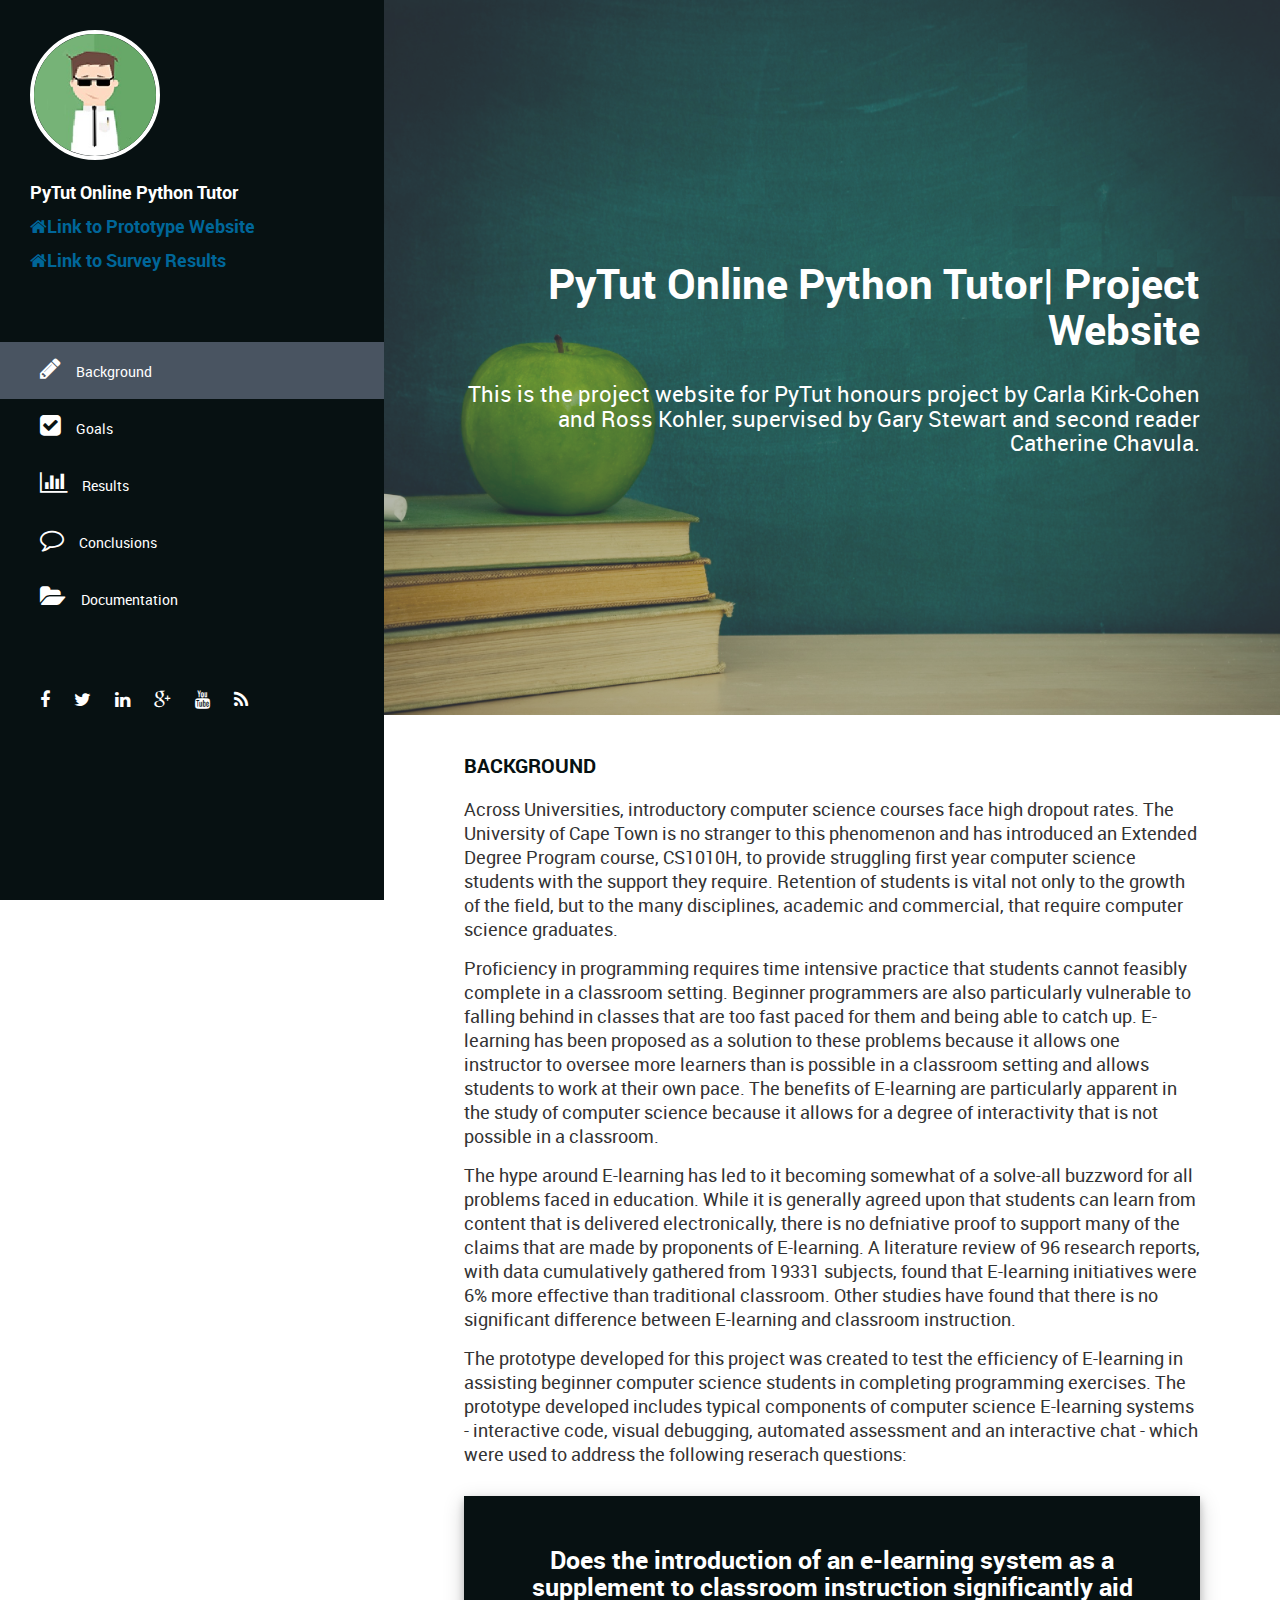
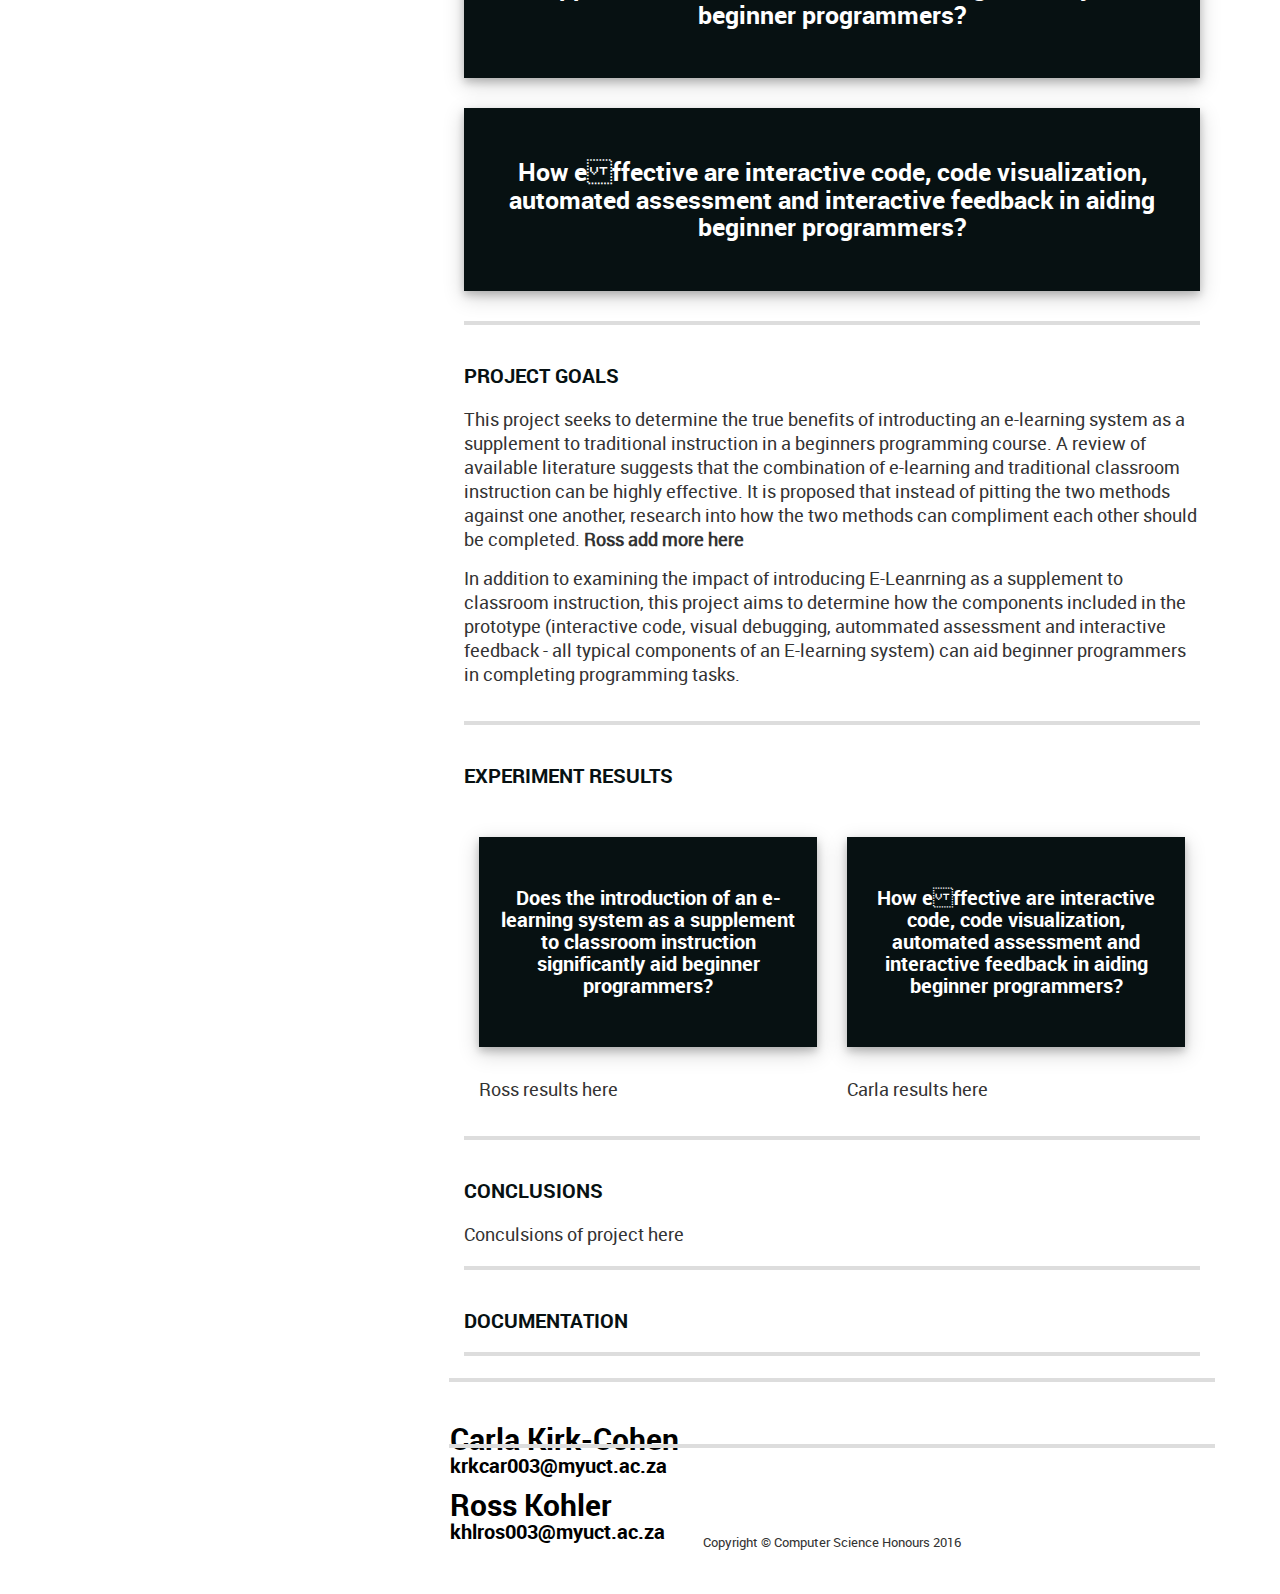
==== index.html @ 6f18bb01 "content, research q styling" ====
<!DOCTYPE html>
<!--[if lt IE 7]>      <html class="no-js lt-ie9 lt-ie8 lt-ie7"> <![endif]-->
<!--[if IE 7]>         <html class="no-js lt-ie9 lt-ie8"> <![endif]-->
<!--[if IE 8]>         <html class="no-js lt-ie9"> <![endif]-->
<!--[if gt IE 8]><!--> <html class="no-js"> <!--<![endif]-->
    <head>
        <meta charset="utf-8">
        <meta http-equiv="X-UA-Compatible" content="IE=edge">
        <title>PyTut Project Website</title>
        <meta name="description" content="">

        <meta name="viewport" content="width=device-width, initial-scale=1">

        <link rel="stylesheet" href="css/normalize.css">
        <link rel="stylesheet" href="css/font-awesome.css">
        <link rel="stylesheet" href="css/bootstrap.min.css">
        <link rel="stylesheet" href="css/templatemo-style.css">
        <script src="js/vendor/modernizr-2.6.2.min.js"></script>
    </head>
    <body>

        <div class="responsive-header visible-xs visible-sm">
            <div class="container">
                <div class="row">
                    <div class="col-md-12">
                        <div class="top-section">
                            <div class="profile-image">
                                <img src="img/profile.jpg" alt="Volton">
                            </div>
                            <div class="profile-content">
                                <h3 class="profile-title">PyTut</h3>
                                <p class="profile-description">Project Website</p>
                            </div>
                        </div>
                    </div>
                </div>
                <a href="#" class="toggle-menu"><i class="fa fa-bars"></i></a>
                <div class="main-navigation responsive-menu">
                    <ul class="navigation">
                      <li><a href="#background"><i class="fa fa-pencil"></i>Background</a></li>
                      <li><a href="#goals"><i class="fa fa-check-square"></i>Goals</a></li>
                      <li><a href="#results"><i class="fa fa-bar-chart"></i>Results</a></li>
                      <li><a href="#conclusions"><i class="fa fa-comment-o"></i>Conclusions</a></li>
                      <li><a href="#documentation"><i class="fa fa-folder-open"></i>Documentation</a></li>
                    </ul>
                </div>
            </div>
        </div>

        <!-- SIDEBAR -->
        <div class="sidebar-menu hidden-xs hidden-sm">
            <div class="top-section">
                <div class="profile-image">
                    <img src="img/profile.jpg" alt="Volton">
                </div>
                <h3 class="profile-title">PyTut Online Python Tutor</h3>
                <br>
                <p class="website-link" rel="external"><a href="https://pytut-eedf2.firebaseapp.com" style="text-decoration: none" target="_blank"><i class="fa fa-home"></i>Link to Prototype Website</a></p>
                <p class="website-link" rel="external"><a href="https://goo.gl/forms/HETcVgATgFsXVgFu1" style="text-decoration: none" target="_blank"><i class="fa fa-home"></i>Link to Survey Results</a></p>
            </div> <!-- top-section -->
            <div class="main-navigation">
                <ul class="navigation">
                    <li><a href="#background"><i class="fa fa-pencil"></i>Background</a></li>
                    <li><a href="#goals"><i class="fa fa-check-square"></i>Goals</a></li>
                    <li><a href="#results"><i class="fa fa-bar-chart"></i>Results</a></li>
                    <li><a href="#conclusions"><i class="fa fa-comment-o"></i>Conclusions</a></li>
                    <li><a href="#documentation"><i class="fa fa-folder-open"></i>Documentation</a></li>
                </ul>
            </div> <!-- .main-navigation -->
            <div class="social-icons">
                <ul>
                    <li><a href="#"><i class="fa fa-facebook"></i></a></li>
                    <li><a href="#"><i class="fa fa-twitter"></i></a></li>
                    <li><a href="#"><i class="fa fa-linkedin"></i></a></li>
                    <li><a href="#"><i class="fa fa-google-plus"></i></a></li>
                    <li><a href="#"><i class="fa fa-youtube"></i></a></li>
                    <li><a href="#"><i class="fa fa-rss"></i></a></li>
                </ul>
            </div> <!-- .social-icons -->
        </div> <!-- .sidebar-menu -->


        <div class="banner-bg" id="top">
            <div class="banner-overlay"></div>
            <div class="welcome-text">
                <h2>PyTut Online Python Tutor| Project Website</h2>
                <h5>This is the project website for PyTut honours project by Carla Kirk-Cohen and Ross Kohler, supervised by Gary Stewart and second reader Catherine Chavula.</h5>
            </div>
        </div>

        <!-- MAIN CONTENT -->
        <div class="main-content">
            <div class="fluid-container">

                <div class="content-wrapper">

                    <!-- BACKGROUND -->
                    <div class="page-section" id="background">
                    <div class="row">
                        <div class="col-md-12">
                            <h4 class="widget-title">Background</h4>
                            <p>Across Universities, introductory computer science courses face high dropout rates. The University of Cape Town is no stranger to this
                              phenomenon and has introduced an Extended Degree Program course, CS1010H, to provide struggling first year computer science students with
                              the support they require. Retention of students is vital not only to the growth of the field, but to the many disciplines, academic and
                              commercial, that require computer science graduates. </p>
                            <p>Proficiency in programming requires time intensive practice that students cannot feasibly complete in a classroom setting. Beginner
                              programmers are also particularly vulnerable to falling behind in classes that are too fast paced for them and being able to catch up.
                              E-learning has been proposed as a solution to these problems because it allows one instructor to oversee more learners than is possible
                              in a classroom setting and allows students to work at their own pace. The benefits of E-learning are particularly apparent in the study
                              of computer science because it allows for a degree of interactivity that is not possible in a classroom. </p>
                              <p> The hype around E-learning has led to it becoming somewhat of a solve-all buzzword for all problems faced in education. While it is
                              generally agreed upon that students can learn from content that is delivered electronically, there is no defniative proof to support
                              many of the claims that are made by proponents of E-learning. A literature review of 96 research reports, with data cumulatively gathered from 19331
                              subjects, found that E-learning initiatives were 6% more effective than traditional classroom. Other studies have found that there is no significant
                              difference between E-learning and classroom instruction. </p>
                              <p>The prototype developed for this project was created to test the efficiency of E-learning in assisting beginner computer science students
                              in completing programming exercises. The prototype developed includes typical components of computer science E-learning systems - interactive code,
                              visual debugging, automated assessment and an interactive chat - which were used to address the following reserach questions:  </p>

                              <div class = "question-holder">
                              <h1 class ="research-question"> Does the introduction of an e-learning system as a supplement to classroom instruction significantly aid beginner programmers? </h1>
                              </div>
                              <div class ="question-holder">
                              <h1 class ="research-question"> How effective are interactive code, code visualization, automated assessment and interactive feedback in aiding beginner programmers?</h1>
                            </div>
                            <hr>
                        </div>
                    </div> <!-- #BACKGROUND -->
                    </div>

                    <!-- GOALS -->
                    <div class="page-section" id="goals">
                    <div class="row">
                        <div class="col-md-12">
                            <h4 class="widget-title">Project Goals</h4>
                            <p>This project seeks to determine the true benefits of introducting an e-learning system as a supplement to traditional instruction in a
                              beginners programming course. A review of available literature suggests that the combination of e-learning and traditional classroom
                              instruction can be highly effective. It is proposed that instead of pitting the two methods against one another, research into how
                            the two methods can compliment each other should be completed. <b>Ross add more here</b> </p>
                            <p>In addition to examining the impact of introducing E-Leanrning as a supplement to classroom instruction, this project aims to determine
                            how the components included in the prototype (interactive code, visual debugging, autommated assessment and interactive feedback - all typical
                            components of an E-learning system) can aid beginner programmers in completing programming tasks. </p>
                        </div>
                    </div>

                    </div>
                    <hr>

                    <!-- RESULTS -->
                    <div class="page-section" id="results">
                    <div class="row">
                        <div class="col-md-12">
                            <h4 class="widget-title">Experiment Results</h4>

                            <div class="col-md-6">
                              <div class = "question-holder"  >
                              <h3 class ="research-question"> Does the introduction of an e-learning system as a supplement to classroom instruction significantly aid beginner programmers? </h3>
                              </div>
                              <p>Ross results here</p>
                            </div>

                            <div class="col-md-6">
                              <div class ="question-holder" >
                              <h3 class ="research-question"> How effective are interactive code, code visualization, automated assessment and interactive feedback in aiding beginner programmers?</h3>
                              </div>
                            <p>Carla results here</p>
                            </div>
                        </div>
                    </div>
                    <div class="row">

                    </div> <!-- .RESULTS -->
                    </div>

                    <hr>
                    <!-- CONCLUSIONS -->
                    <div class="page-section" id="conclusions">
                    <div class="row">
                        <div class="col-md-12">
                            <h4 class="widget-title">Conclusions</h4>
                            <p>Conculsions of project here</p>
                            <hr>
                        </div>
                    </div> <!-- #CONCLUSIONS -->
                    </div>

                    <!-- DOCUMENTATION -->
                    <div class="page-section" id="documentation">
                    <div class="row">
                        <div class="col-md-12">
                            <h4 class="widget-title">Documentation</h4>

                            <hr>
                        </div>

                        <div class="row projects-holder">
                            <div class="col-md-4 col-sm-6">
                                <div class="project-item">
                                    <img src="img/1.png" alt="">
                                    <div class="project-hover">
                                        <div class="inside">
                                            <h5><a href="./documents/Research_Proposal.pdf" target="_blank">Research Proposal</a></h5>

                                        </div>
                                    </div>
                                </div>
                            </div>

                            <div class="col-md-4 col-sm-6">
                                <div class="project-item">
                                    <img src="img/2.png" alt="">
                                    <div class="project-hover">
                                        <div class="inside">
                                            <h5><a href="./documents/Research_Proposal_Presentation.pdf" target="_blank">Research Proposal Presentation</a></h5>

                                        </div>
                                    </div>
                                </div>
                            </div>

                            <div class="col-md-4 col-sm-6">
                                <div class="project-item">
                                    <img src="img/3.png" alt="">
                                    <div class="project-hover">
                                        <div class="inside">
                                            <h5><a href="https://github.com/RossKohler/pytut" target="_blank">Project Code</a></h5>

                                        </div>
                                    </div>
                                </div>
                            </div>


                        </div> <!-- .GOALS-holder -->

                        <div class="row-projects-holder">
                          <div class="col-md-4 col-sm-6">
                              <div class="project-item">
                                  <img src="img/4.png" alt="">
                                  <div class="project-hover">
                                      <div class="inside">
                                          <h5><a href="./documents/UCT-Ethics.pdf" target="_blank">Science Faculty Ethical Clearance</a></h5>

                                      </div>
                                  </div>
                              </div>
                          </div>

                          <div class="col-md-4 col-sm-6">
                              <div class="project-item">
                                  <img src="img/5.png" alt="">
                                  <div class="project-hover">
                                      <div class="inside">
                                          <h5><a href="./documents/Student_Ethics.pdf" target="_blank">Access to Students Ethical Clearance</a></h5>

                                      </div>
                                  </div>
                              </div>
                          </div>

                          <div class="col-md-4 col-sm-6">
                              <div class="project-item">
                                  <img src="img/needImg.png" alt="">
                                  <div class="project-hover">
                                      <div class="inside">
                                          <h5><a href="#">Project Poster</a></h5>

                                      </div>
                                  </div>
                              </div>
                          </div>
                        </div>
                            <hr>

                        <div class="row projects-holder">
                            <div class="col-md-4 col-sm-6">
                                <div class ="personal-info">
                                  <h1 class="indiv-work">Carla Kirk-Cohen</h1>
                                  <h3 class="indiv-details">krkcar003@myuct.ac.za</h3>
                                </div>
                            </div>
                            <div class="col-md-4 col-sm-6">
                                <div class="project-item">
                                    <img src="img/7.png" alt="">
                                    <div class="project-hover">
                                        <div class="inside">
                                            <h5><a href="./documents/Carla_Literature_Review.pdf" target="_blank">Literature Review</a></h5>

                                        </div>
                                    </div>
                                </div>
                            </div>
                            <div class="col-md-4 col-sm-6">
                                <div class="project-item">
                                    <img src="img/needImg.png" alt="">
                                    <div class="project-hover">
                                        <div class="inside">
                                            <h5><a href="#">Final Paper</a></h5>

                                        </div>
                                    </div>
                                </div>
                            </div>

                        </div> <!-- .GOALS-holder -->

                        <hr>
                        <div class="row projects-holder">
                            <div class="col-md-4 col-sm-6">
                              <div class ="personal-info">
                              <h1 class="indiv-work">Ross Kohler</h1>
                              <h3 class="indiv-details">khlros003@myuct.ac.za</h3>
                            </div>
                            </div>
                            <div class="col-md-4 col-sm-6">
                                <div class="project-item">
                                    <img src="img/needImg.png" alt="">
                                    <div class="project-hover">
                                        <div class="inside">
                                            <h5><a href="./documents/Ross_Literature_Review.pdf" target="_blank">Literature Review</a></h5>

                                        </div>
                                    </div>
                                </div>
                            </div>
                            <div class="col-md-4 col-sm-6">
                                <div class="project-item">
                                    <img src="img/needImg.png" alt="">
                                    <div class="project-hover">
                                        <div class="inside">
                                            <h5><a href="#">Final Paper</a></h5>

                                        </div>
                                    </div>
                                </div>
                            </div>

                        </div> <!-- .GOALS-holder -->


                    </div> <!-- DOCUMENTATION -->
                    </div>



                    <div class="row" id="footer">
                        <div class="col-md-12 text-center">
                            <p class="copyright-text">Copyright &copy; Computer Science Honours 2016</p>
                        </div>
                    </div>

                </div>

            </div>
        </div>
        <script src="js/vendor/jquery-1.10.2.min.js"></script>
        <script src="js/min/plugins.min.js"></script>
        <script src="js/min/main.min.js"></script>

    </body>
</html>
---- css/templatemo-style.css ----
/*

Volton Template

http://www.templatemo.com/tm-441-volton

*/

@font-face {
  font-family: 'robotolight';
  src: url("../fonts/Roboto-Light-webfont.eot");
  src: url("../fonts/Roboto-Light-webfont.eot?#iefix") format("embedded-opentype"), url("../fonts/Roboto-Light-webfont.woff") format("woff"), url("../fonts/Roboto-Light-webfont.ttf") format("truetype"), url("../fonts/Roboto-Light-webfont.svg#robotolight") format("svg");
  font-weight: normal;
  font-style: normal;
}
@font-face {
  font-family: 'robotoregular';
  src: url("../fonts/Roboto-Regular-webfont.eot");
  src: url("../fonts/Roboto-Regular-webfont.eot?#iefix") format("embedded-opentype"), url("../fonts/Roboto-Regular-webfont.woff") format("woff"), url("../fonts/Roboto-Regular-webfont.ttf") format("truetype"), url("../fonts/Roboto-Regular-webfont.svg#robotoregular") format("svg");
  font-weight: normal;
  font-style: normal;
}
@font-face {
  font-family: 'robotobold';
  src: url("../fonts/Roboto-Bold-webfont.eot");
  src: url("../fonts/Roboto-Bold-webfont.eot?#iefix") format("embedded-opentype"), url("../fonts/Roboto-Bold-webfont.woff") format("woff"), url("../fonts/Roboto-Bold-webfont.ttf") format("truetype"), url("../fonts/Roboto-Bold-webfont.svg#robotobold") format("svg");
  font-weight: normal;
  font-style: normal;
}
/*---------------------------------------------------------
 1. Reset
-------------------------------------------------------- */
html, body, div, span, applet, object, iframe, h1, h2, h3, h4, h5, h6, p, blockquote, pre, a, abbr, acronym, address, big, cite, code, del, dfn, em, img, ins, kbd, q, s, samp, small, strike, strong, sub, sup, tt, var, b, u, i, center, dl, dt, dd, ol, ul, li, fieldset, form, label, legend, table, caption, tbody, tfoot, thead, tr, th, td, article, aside, canvas, details, embed, figure, figcaption, footer, header, hgroup, menu, nav, output, ruby, section, summary, time, mark, audio, video {
  margin: 0;
  padding: 0;
  border: 0;
  font-size: 100%;
  vertical-align: baseline;
}

.blue {
	color: #06C;
}

.green {
	color: #090;
}

main {
  display: block;
}

body {
  line-height: 1;
}

ol,
ul {
  list-style: none;
}

blockquote,
q {
  quotes: none;
}

blockquote:before,
blockquote:after {
  content: '';
  content: none;
}

table {
  border-collapse: collapse;
  border-spacing: 0;
}


html {
  font-size: 100%;
  -webkit-text-size-adjust: 100%;
  -ms-text-size-adjust: 100%;
}

a:focus {
  outline: none;
}

article,
aside,
details,
figcaption,
figure,
footer,
header,
hgroup,
nav,
section {
  display: block;
}

audio,
canvas,
video {
  display: inline-block;
  *display: inline;
  *zoom: 1;
}

audio:not([controls]) {
  display: none;
}

sub,
sup {
  line-height: 0;
  position: relative;
  vertical-align: baseline;
}

sup {
  top: -.5em;
}

sub {
  bottom: -.25em;
}

img {
  border: 0;
  -ms-interpolation-mode: bicubic;
}

button,
input,
select,
textarea {
  font-size: 100%;
  margin: 0;
  vertical-align: baseline;
  *vertical-align: middle;
}

button,
input {
  line-height: normal;
  *overflow: visible;
}

button::-moz-focus-inner,
input::-moz-focus-inner {
  border: 0;
  padding: 0;
}

button,
input[type="button"],
input[type="reset"],
input[type="submit"] {
  cursor: pointer;
  -webkit-appearance: button;
}

input[type="search"] {
  -webkit-appearance: textfield;
}

input[type="search"]:-webkit-search-decoration {
  -webkit-appearance: none;
}

textarea {
  overflow: auto;
  vertical-align: top;
}

/*---------------------------------------------------------
 2. Basic Style
-------------------------------------------------------- */
body {
  font-size: 18px;
  line-height: 24px;
  color: #777777a;
  font-family: 'robotoregular';
  overflow-x: hidden;

}

p{
  margin-bottom: 15px;
}

a {
  color: #006699;
  -webkit-transition: all 150ms ease-in-out;
  -moz-transition: all 150ms ease-in-out;
  -ms-transition: all 150ms ease-in-out;
  -o-transition: all 150ms ease-in-out;
  transition: all 150ms ease-in-out;
  text-decoration: none !important;
}
a:hover {
  color: #555555;
}

h1, h2, h3, h4, h5 {
  color: #555555;
}

::-webkit-input-placeholder {
  color: #999999;
}

:-moz-placeholder {
  /* Firefox 18- */
  color: #999999;
}

::-moz-placeholder {
  /* Firefox 19+ */
  color: #999999;
}

:-ms-input-placeholder {
  color: #999999;
}

.main-content,
.banner-bg {
  float: right;
  width: 77%;
}
@media screen and (max-width: 1290px) {
  .main-content,
  .banner-bg {
    width: 70%;
  }
}
@media screen and (max-width: 992px) {
  .main-content,
  .banner-bg {
    width: 100%;
  }
}

.content-wrapper {
  padding: 0 80px;
}
@media screen and (max-width: 992px) {
  .content-wrapper {
    padding: 0 30px;
  }
}

h4.widget-title {
  font-size: 20px;
  font-family: 'robotobold';
  text-transform: uppercase;
  margin-bottom: 20px;
  color: #071112;
}

hr {
  position: relative;
  outline: 0;
  border: 0;
  width: 100%;
  height: 4px;
  background: #dddddd;
  margin-top: 20px;
  margin-bottom: 0;
}

.page-section {
  padding-top: 40px;
}


/*---------------------------------------------------------
 3. Header
-------------------------------------------------------- */
.sidebar-menu {
  float: left;
  width: 23%;
  height: 100%;
  position: fixed;
  background-color: #071112;
  color: white;
  overflow-y: hidden;
}
@media screen and (max-width: 1290px) {
  .sidebar-menu {
    overflow-y: scroll;
    width: 30%;
  }
}

.top-section {
  padding: 30px;
}

.website-link{
  color: white;
  font-size: 18px;
  font-family: 'robotobold';
  margin-top: 10px;
  margin-bottom: 10px;
}

.profile-image {
  width: 130px;
  height: 130px;
  border: 4px solid white;
  -webkit-border-radius: 75px;
  border-radius: 75px;
  overflow: hidden;
  margin-bottom: 20px;

}
.profile-image img {
  width: 100%;
}

h3.profile-title {
  margin-bottom: 5px;
  color: white;
  font-size: 18px;
  font-family: 'robotobold';
  display: inline;
}

h1.indiv-work{
  color: black;
  font-size: 30px;
  font-family: 'robotobold';
  display: inline;
}

h3.indiv-details{
  color: black;
  font-size: 20px;
  font-family: 'robotobold';

}

h1.research-question {
  font-size: 25px;
  font-family: 'robotobold';
  margin-bottom: 30px;
  margin-top: 30px;
  color: white;
}

h3.research-question {
  font-size: 20px;
  font-family: 'robotobold';
  margin-bottom: 30px;
  margin-top: 30px;
  color: white;
}

div.question-holder {
    width: 100%;
    box-shadow: 0 4px 8px 0 rgba(0, 0, 0, 0.2), 0 6px 20px 0 rgba(0, 0, 0, 0.19);
    text-align: center;
    background-color: #071112;
    margin-bottom: 30px;
    margin-top: 30px;
    padding-left: 20px;
    padding-right: 20px;
    padding-top: 20px;
    padding-bottom: 20px;
}

.personal-info{
  position:absolute;
  top:50%;


}

.main-navigation {
  margin: 30px 0;
}
.main-navigation li {
  display: block;
}
.main-navigation li a {
  padding: 15px 40px;
  display: block;
  color: white;
  font-size: 14px;
}
.main-navigation li a i {
  margin-right: 15px;
  font-size: 24px;
}
.main-navigation li a:hover {
  background: #5b6878;
}
.main-navigation li a.active {
  background: #495461;
}
.main-navigation li a.active:hover {
  background: #495461;
}

.social-icons {
  display: block;
  padding: 30px 40px;
}
.social-icons li {
  display: inline-block;
  margin-right: 20px;
}
.social-icons a {
  font-size: 18px;
  color: white;
}
.social-icons a:hover {
  color: #282e35;
}

.responsive-header {
  background: #5f6d7e;
  text-align: center;
}
@media screen and (max-width: 992px) {
  .responsive-header .main-navigation {
    margin-top: 10px;
    display: none;
  }
}
@media screen and (max-width: 992px) {
  .responsive-header p {
    color: white;
  }
}
@media screen and (max-width: 992px) {
  .responsive-header .profile-image {
    float: left;
    width: 100px;
    height: 100px;
    -webkit-border-radius: 50px;
    border-radius: 50px;
    overflow: hidden;
    margin-right: 30px;
  }
  .responsive-header .profile-content {
    text-align: left;
    margin-top: 30px;
    overflow: hidden;
  }
}

@media screen and (max-width: 992px) {
  .top-section {
    padding-bottom: 0;
  }
}

@media screen and (max-width: 992px) {
  .main-navigation a {
    padding: 10px;
  }
  .main-navigation a.active {
    background: #5f6d7e !important;
  }
  .main-navigation a:hover {
    background: #5f6d7e !important;
  }
}

.toggle-menu {
  width: 100%;
  display: block;
  padding: 20px;
  margin-top: 30px;
  background: #6cc0f7;
  color: white;
  font-size: 18px;
}
.toggle-menu:hover {
  color: white;
}

/*---------------------------------------------------------
 4. Main Content
-------------------------------------------------------- */
/*------ banner ------ */
.banner-bg {
  padding: 260px 80px;
  position: relative;
  background: url("../img/7.jpg");
  background-repeat: no-repeat;
  background-position: center;
  background-size: cover;
  z-index: 2;
}

.banner-overlay {
  position: absolute;
  width: 100%;
  height: 100%;
  background: rgba(95, 109, 126, 0.4);
  top: 0;
  left: 0;
  z-index: 3;
}

.welcome-text {
  position: relative;
  z-index: 4;
}
.welcome-text h2 {
  font-size: 42px;
  font-family: 'robotobold';
  color: white;
  margin-bottom: 30px;
  text-align: right;
}
.welcome-text h5 {
  font-size: 22px;
  color: white;
  text-align: right;
}

/*------ about us ------ */
.about-image {
  overflow: hidden;
  border: 4px solid #dddddd;
  margin-bottom: 40px;
}
.about-image img {
  width: 100%;
  display: block;
}

/*------ projects ------ */
.projects-holder {
  margin-right: 0;
  margin-left: 0;
  margin-top: 40px;
}
.projects-holder .col-md-4,
.projects-holder .col-md-4 {
  padding-right: 1px;
  padding-left: 1px;
}

.project-item {
  width: 100%;
  margin-bottom: 2px;
  overflow: hidden;
  position: relative;
}
.project-item img {
  width: 100%;
  display: block;
}
.project-item:hover .project-hover {
  top: 0;
  opacity: 1;
  visibility: visible;
}

.project-hover {
  position: absolute;
  width: 100%;
  height: 100%;
  top: 40px;
  left: 0;
  background: rgba(0, 0, 0, 0.9);
  opacity: 0;
  visibility: 0;
  -webkit-transition: all 200ms linear;
  -moz-transition: all 200ms linear;
  -ms-transition: all 200ms linear;
  -o-transition: all 200ms linear;
  transition: all 200ms linear;
}
.project-hover .inside {
  position: absolute;
  width: 100%;
  left: 0;
  bottom: 0;
  padding: 30px;
}
.project-hover h5 {
  font-size: 16px;
  margin-bottom: 15px;
}
.project-hover h5 a {
  color: white;
}
.project-hover p {
  color: white;
  font-size: 13px;
  line-height: 20px;
}

/*------ contact ------ */
.contact-form {
  margin-top: 40px;
}
.contact-form input, .contact-form textarea {
  width: 100%;
  outline: 0;
  border: 1px solid #aaaaaa;
  padding: 12px;
  color: #999999;
  margin-bottom: 30px;
}
.contact-form input:focus, .contact-form textarea:focus {
  outline: 0;
}
.contact-form .button {
  width: auto;
  background: #5f6d7e;
  color: white;
  text-transform: uppercase;
  border: 0;
}

/*---------------------------------------------------------
 5. Footer
-------------------------------------------------------- */
#footer p.copyright-text {
  margin: 40px 0;
  font-size: 13px;
}
#footer p.copyright-text a {
  color: #5f6d7e;
}
#footer p.copyright-text a:hover {
  color: #6cc0f7;
}
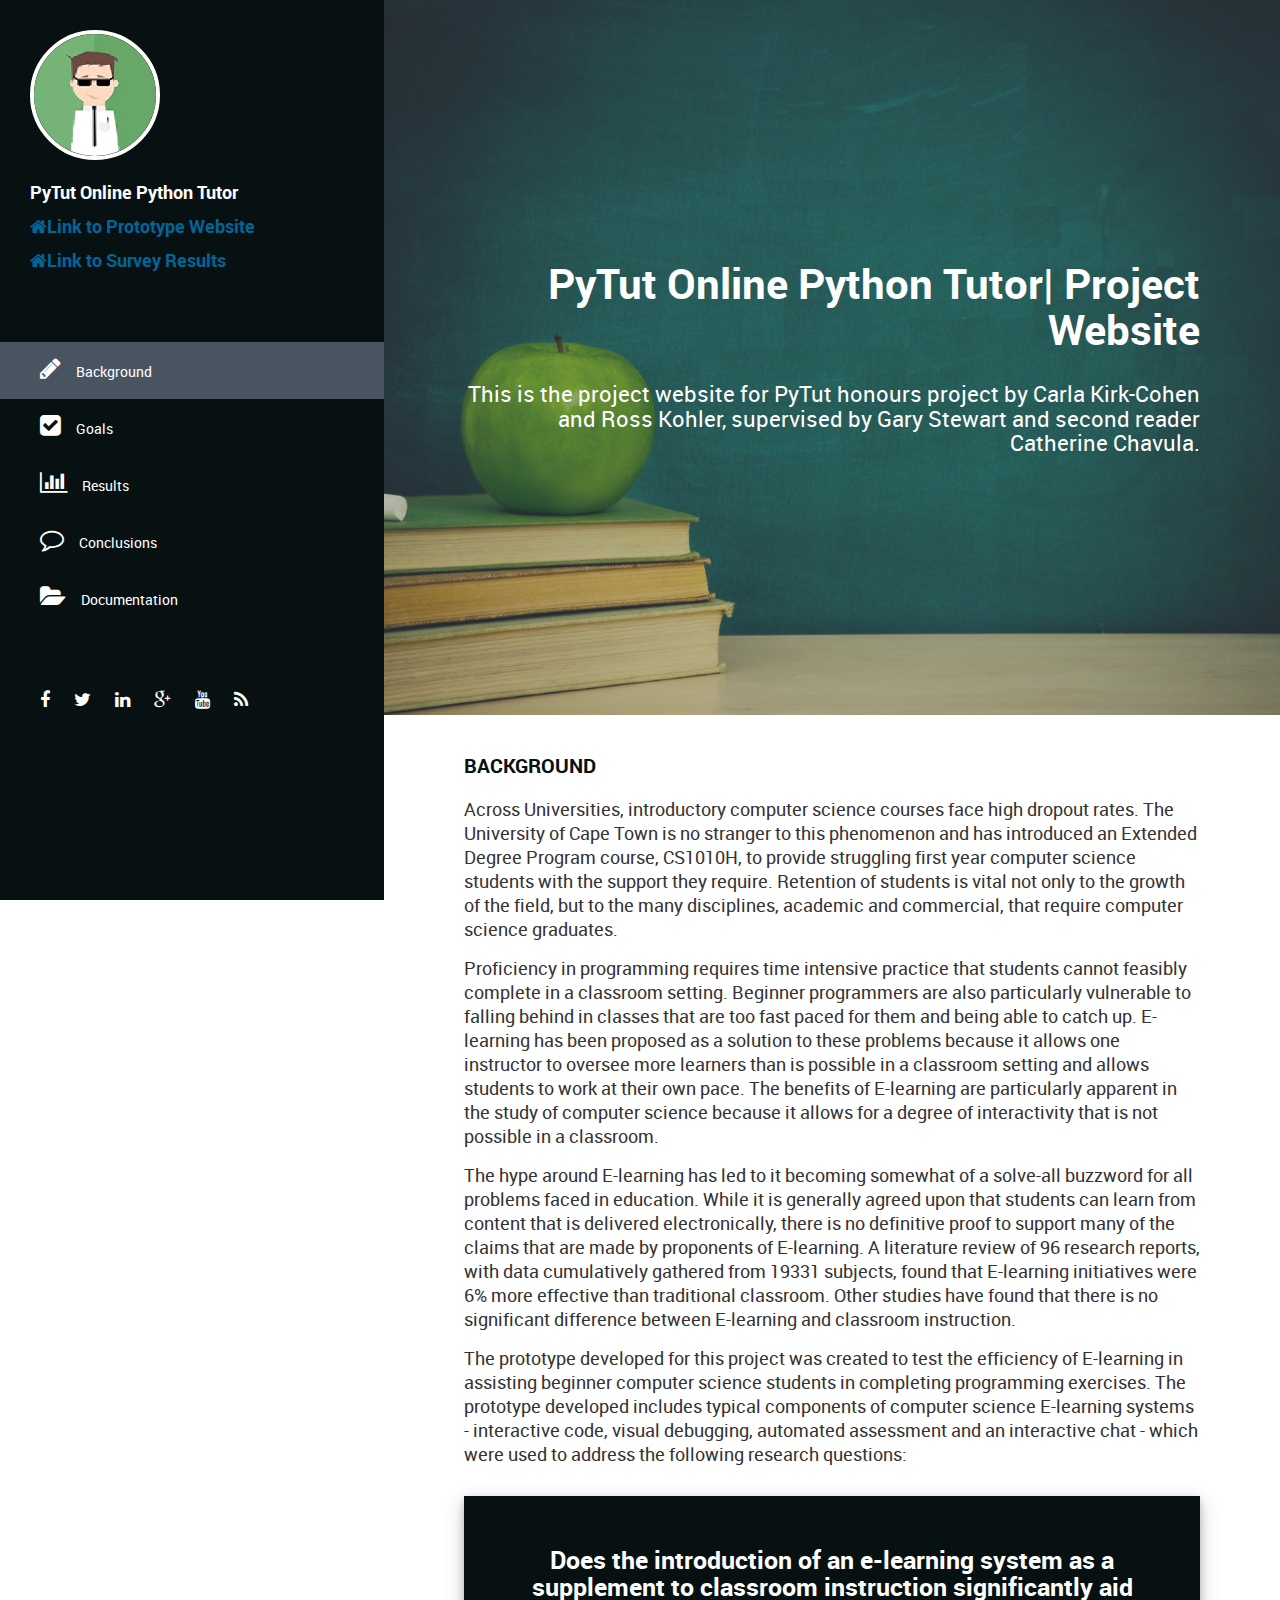
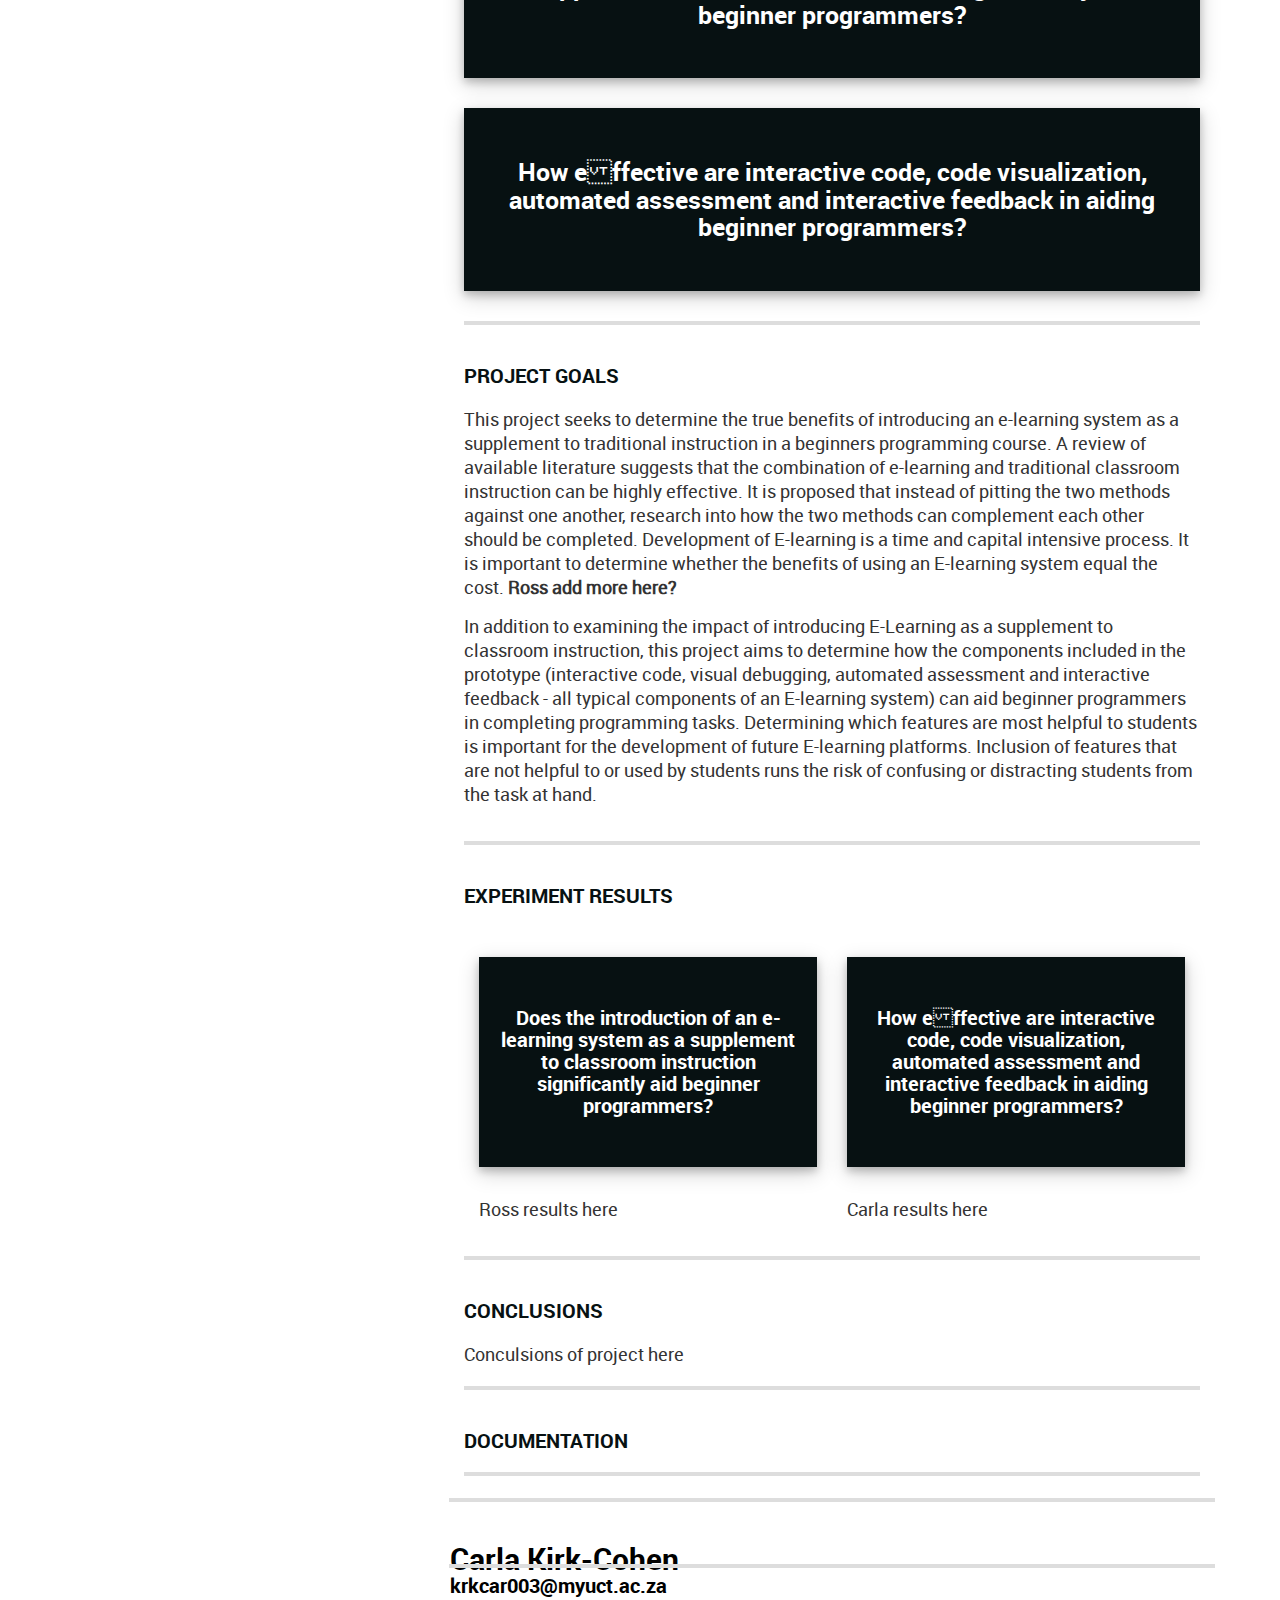
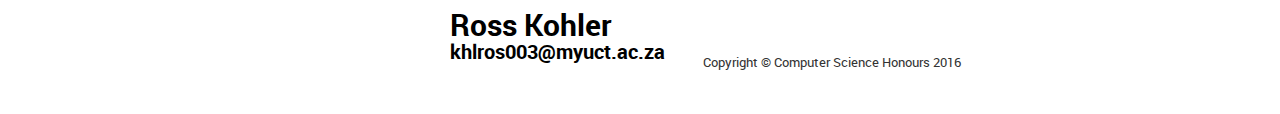
==== commit 8ae8a029: "content" ====
--- a/index.html
+++ b/index.html
@@ -56,7 +56,7 @@
                 <h3 class="profile-title">PyTut Online Python Tutor</h3>
                 <br>
                 <p class="website-link" rel="external"><a href="https://pytut-eedf2.firebaseapp.com" style="text-decoration: none" target="_blank"><i class="fa fa-home"></i>Link to Prototype Website</a></p>
-                <p class="website-link" rel="external"><a href="https://goo.gl/forms/HETcVgATgFsXVgFu1" style="text-decoration: none" target="_blank"><i class="fa fa-home"></i>Link to Survey Results</a></p>
+                <p class="website-link" rel="external"><a href="https://drive.google.com/open?id=0B4U9uIgvKeOETzhzdVRpUnV0NWs" style="text-decoration: none" target="_blank"><i class="fa fa-home"></i>Link to Survey Results</a></p>
             </div> <!-- top-section -->
             <div class="main-navigation">
                 <ul class="navigation">
@@ -109,13 +109,13 @@
                               in a classroom setting and allows students to work at their own pace. The benefits of E-learning are particularly apparent in the study
                               of computer science because it allows for a degree of interactivity that is not possible in a classroom. </p>
                               <p> The hype around E-learning has led to it becoming somewhat of a solve-all buzzword for all problems faced in education. While it is
-                              generally agreed upon that students can learn from content that is delivered electronically, there is no defniative proof to support
+                              generally agreed upon that students can learn from content that is delivered electronically, there is no definitive proof to support
                               many of the claims that are made by proponents of E-learning. A literature review of 96 research reports, with data cumulatively gathered from 19331
                               subjects, found that E-learning initiatives were 6% more effective than traditional classroom. Other studies have found that there is no significant
                               difference between E-learning and classroom instruction. </p>
                               <p>The prototype developed for this project was created to test the efficiency of E-learning in assisting beginner computer science students
                               in completing programming exercises. The prototype developed includes typical components of computer science E-learning systems - interactive code,
-                              visual debugging, automated assessment and an interactive chat - which were used to address the following reserach questions:  </p>
+                              visual debugging, automated assessment and an interactive chat - which were used to address the following research questions:  </p>
 
                               <div class = "question-holder">
                               <h1 class ="research-question"> Does the introduction of an e-learning system as a supplement to classroom instruction significantly aid beginner programmers? </h1>
@@ -134,13 +134,16 @@
                     <div class="row">
                         <div class="col-md-12">
                             <h4 class="widget-title">Project Goals</h4>
-                            <p>This project seeks to determine the true benefits of introducting an e-learning system as a supplement to traditional instruction in a
+                            <p>This project seeks to determine the true benefits of introducing  an e-learning system as a supplement to traditional instruction in a
                               beginners programming course. A review of available literature suggests that the combination of e-learning and traditional classroom
                               instruction can be highly effective. It is proposed that instead of pitting the two methods against one another, research into how
-                            the two methods can compliment each other should be completed. <b>Ross add more here</b> </p>
-                            <p>In addition to examining the impact of introducing E-Leanrning as a supplement to classroom instruction, this project aims to determine
-                            how the components included in the prototype (interactive code, visual debugging, autommated assessment and interactive feedback - all typical
-                            components of an E-learning system) can aid beginner programmers in completing programming tasks. </p>
+                            the two methods can complement each other should be completed. Development of E-learning is a time and capital intensive process. It is
+                            important to determine whether the benefits of using an E-learning system equal the cost. <b>Ross add more here?</b> </p>
+                            <p>In addition to examining the impact of introducing E-Learning as a supplement to classroom instruction, this project aims to determine
+                            how the components included in the prototype (interactive code, visual debugging, automated assessment and interactive feedback - all typical
+                            components of an E-learning system) can aid beginner programmers in completing programming tasks. Determining which features are most helpful
+                            to students is important for the development of future E-learning platforms. Inclusion of features that are not helpful to or used by students runs
+                            the risk of confusing or distracting students from the task at hand. </p>
                         </div>
                     </div>
 
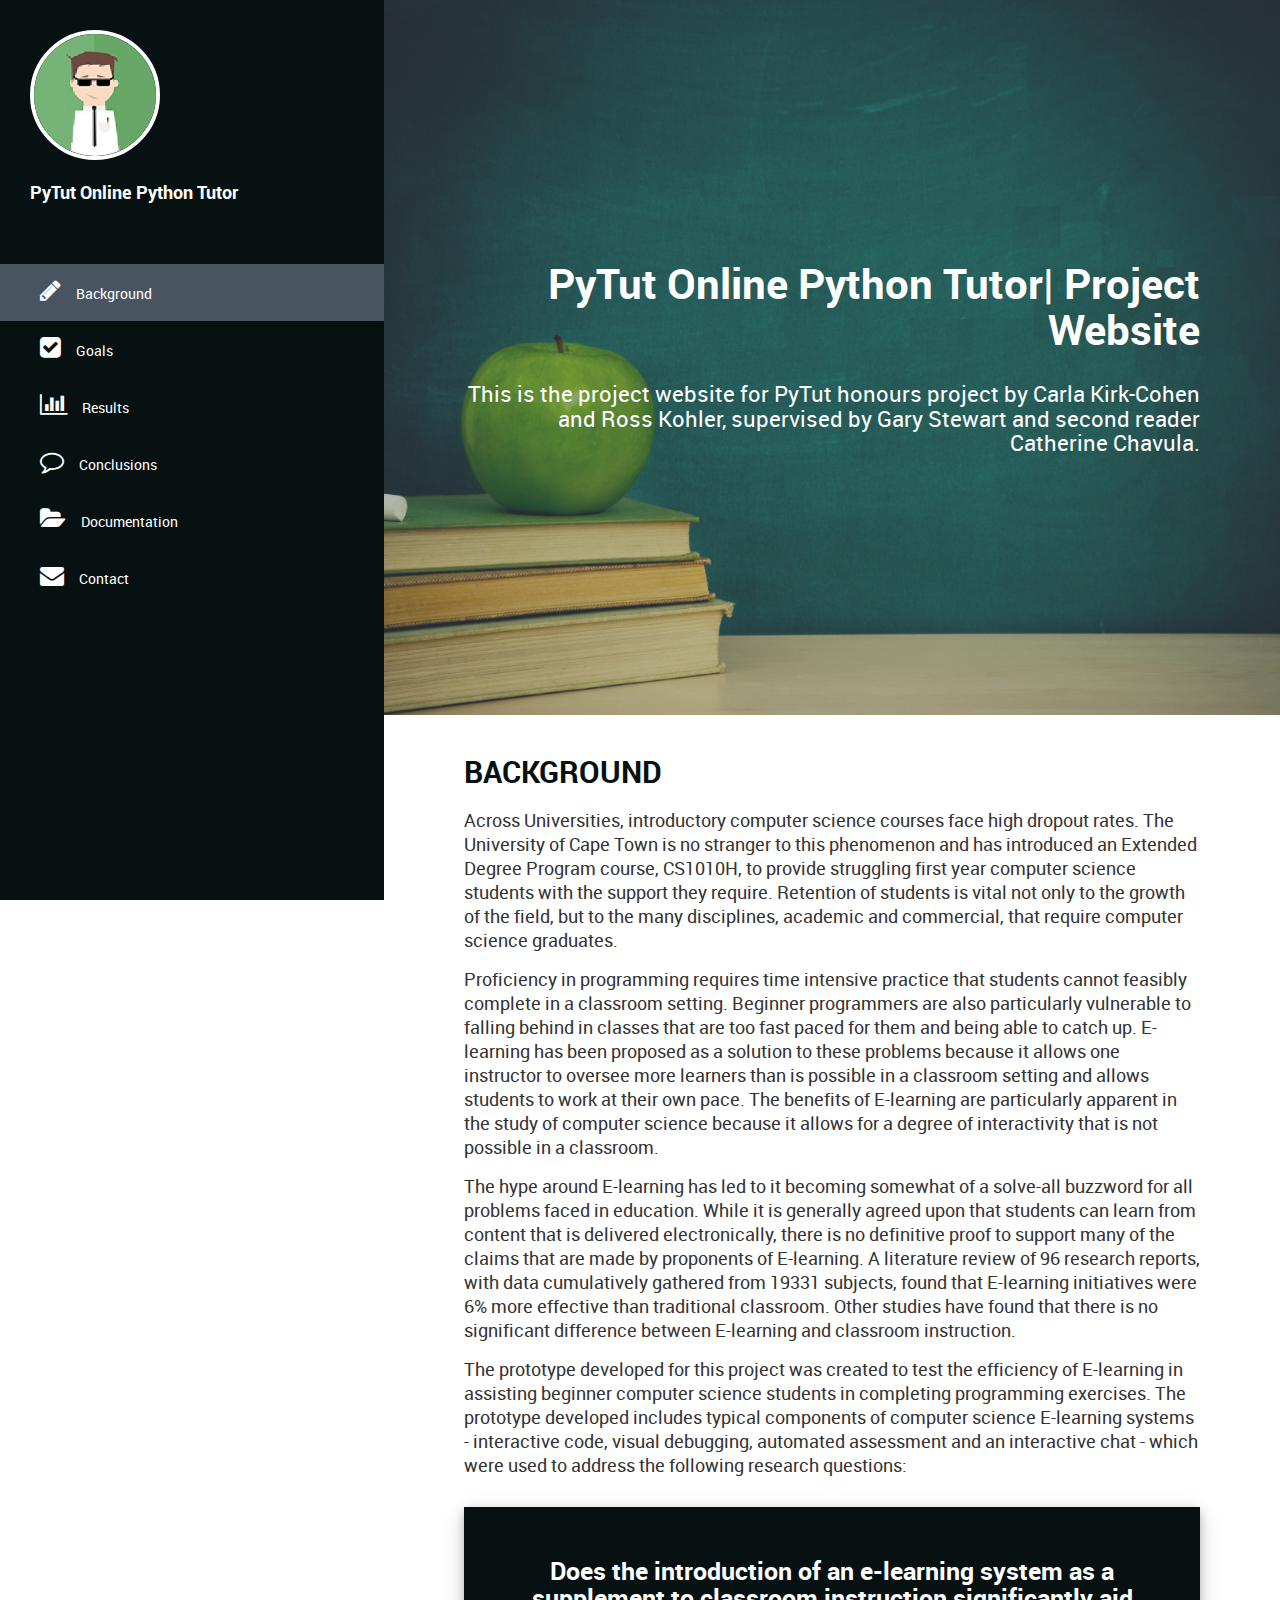
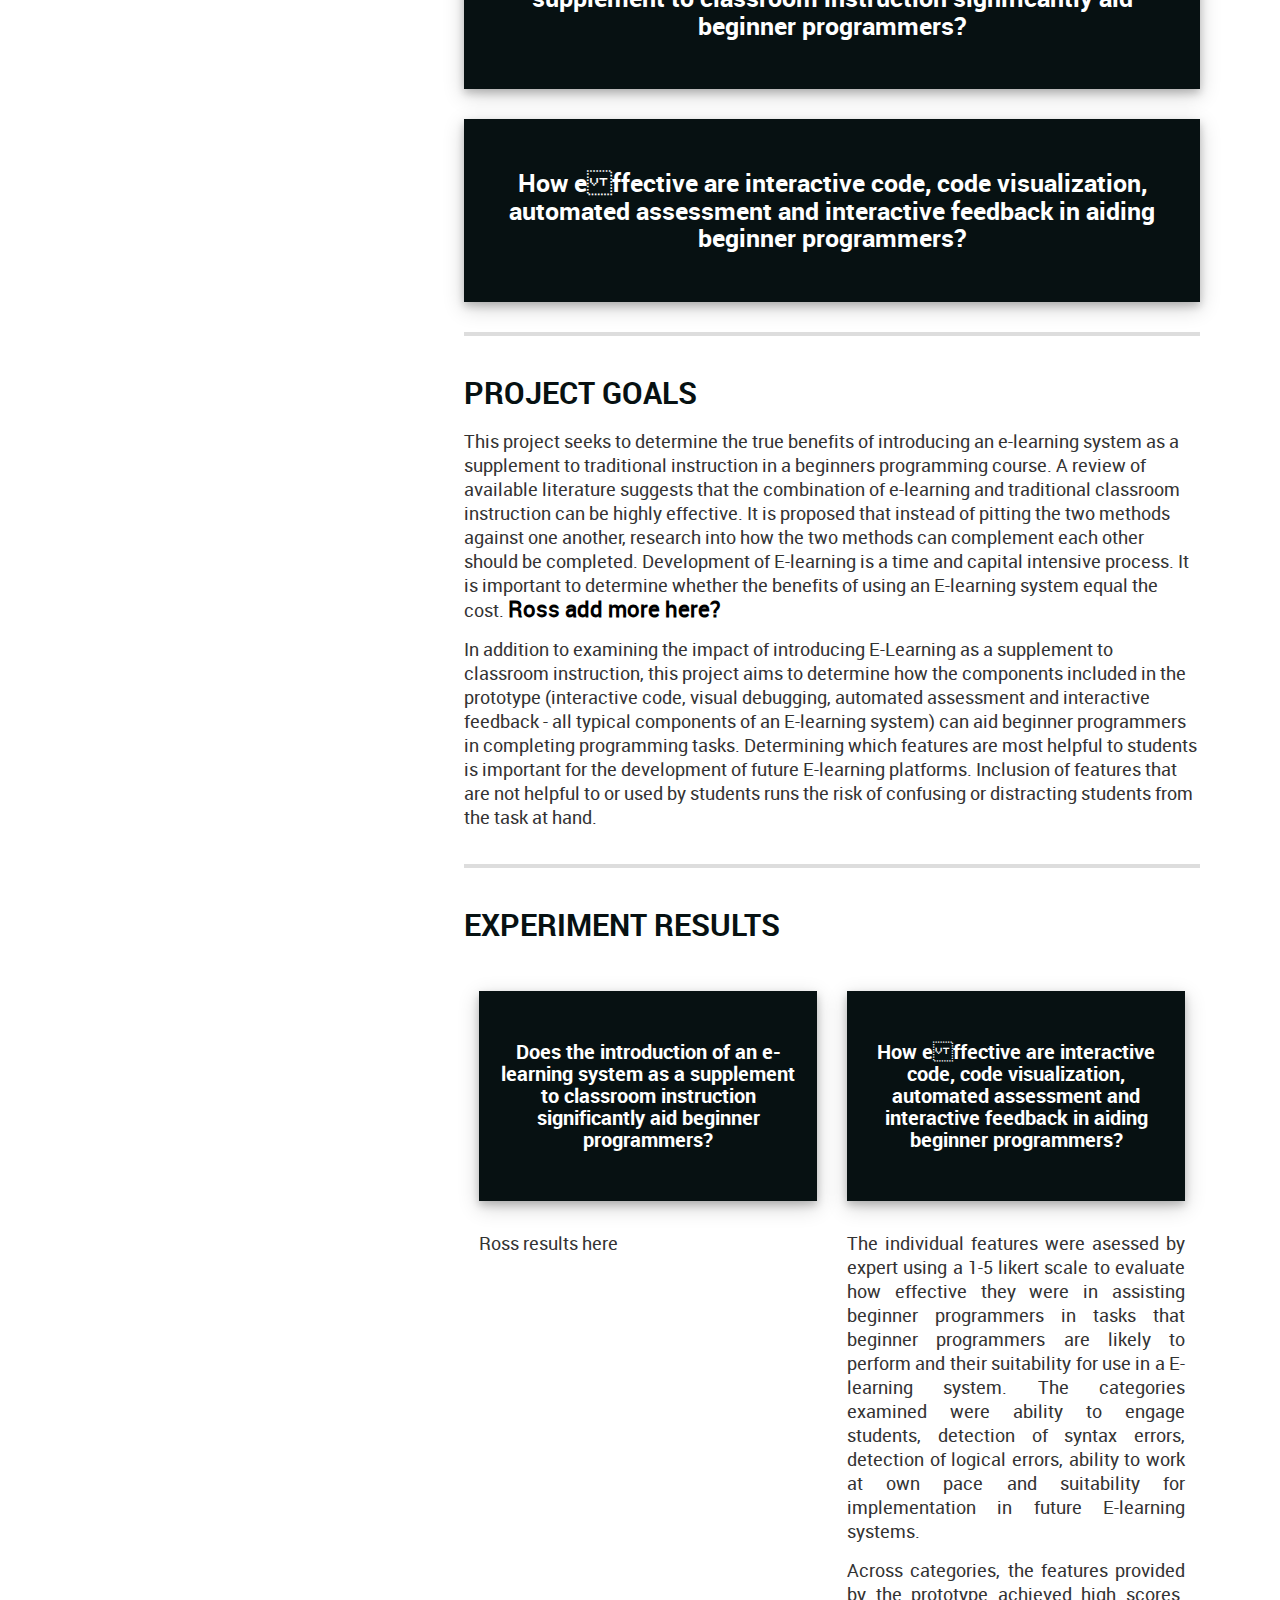
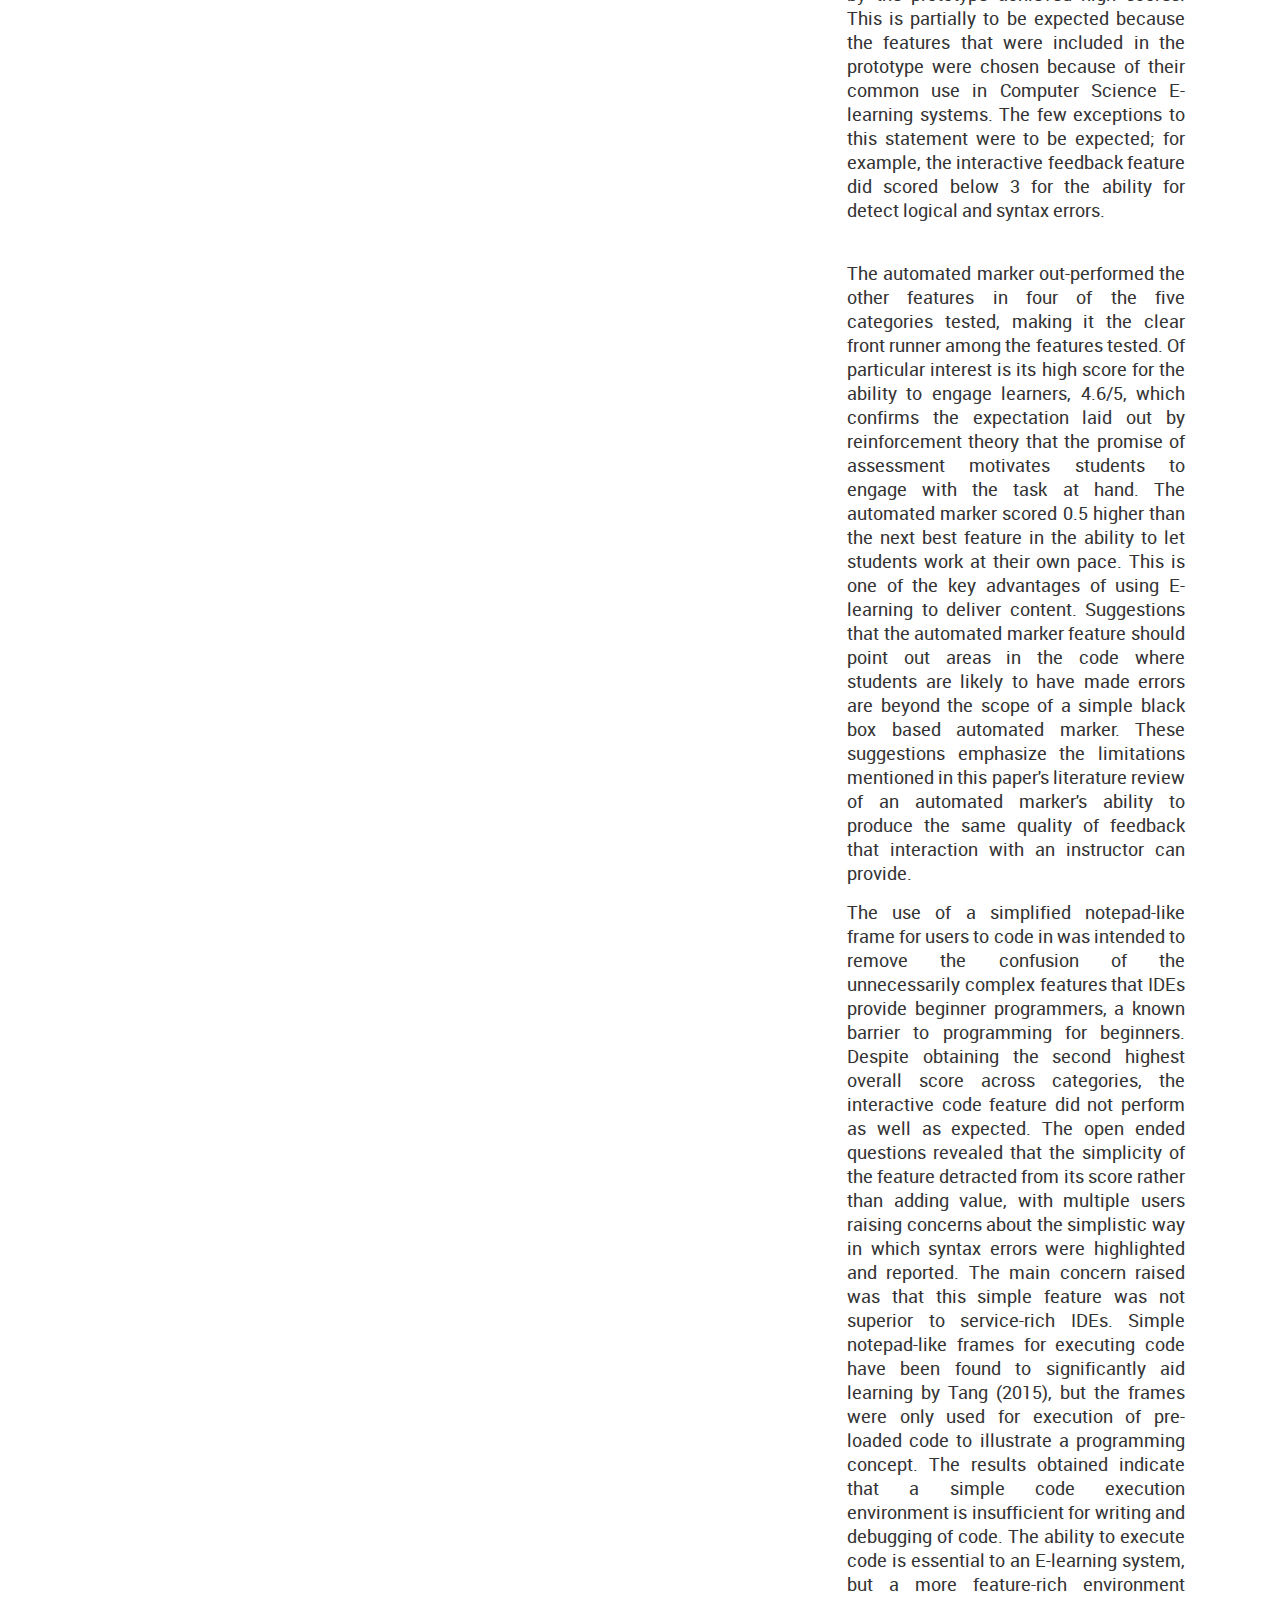
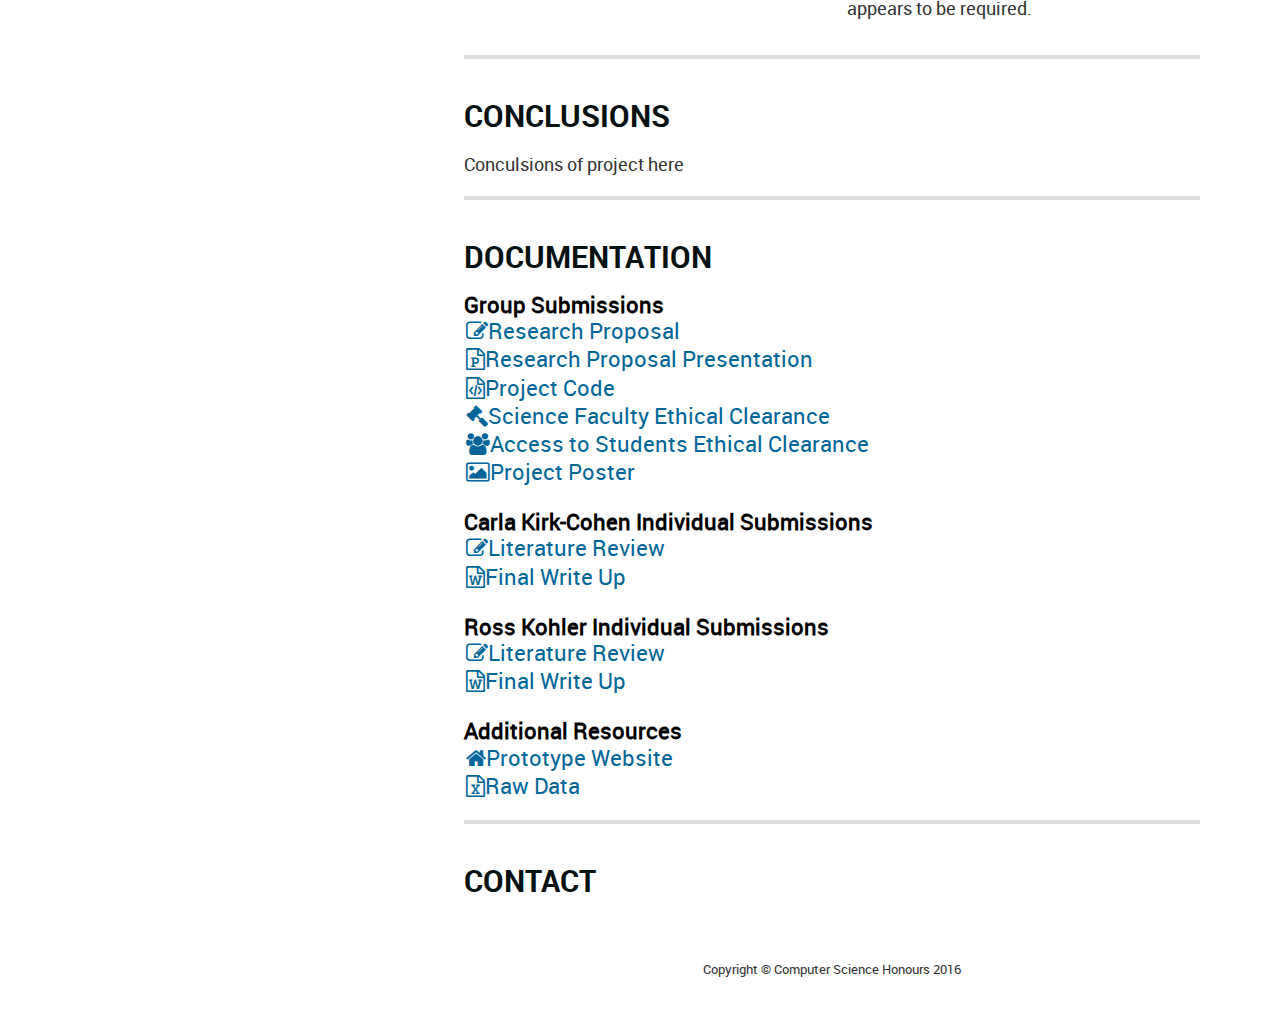
==== commit 0795ebf6: "gary's reccomendations" ====
--- a/index.html
+++ b/index.html
@@ -42,6 +42,7 @@
                       <li><a href="#results"><i class="fa fa-bar-chart"></i>Results</a></li>
                       <li><a href="#conclusions"><i class="fa fa-comment-o"></i>Conclusions</a></li>
                       <li><a href="#documentation"><i class="fa fa-folder-open"></i>Documentation</a></li>
+                        <li><a href="#contact"><i class="fa fa-envelope"></i>Contact</a></li>
                     </ul>
                 </div>
             </div>
@@ -55,8 +56,7 @@
                 </div>
                 <h3 class="profile-title">PyTut Online Python Tutor</h3>
                 <br>
-                <p class="website-link" rel="external"><a href="https://pytut-eedf2.firebaseapp.com" style="text-decoration: none" target="_blank"><i class="fa fa-home"></i>Link to Prototype Website</a></p>
-                <p class="website-link" rel="external"><a href="https://drive.google.com/open?id=0B4U9uIgvKeOETzhzdVRpUnV0NWs" style="text-decoration: none" target="_blank"><i class="fa fa-home"></i>Link to Survey Results</a></p>
+
             </div> <!-- top-section -->
             <div class="main-navigation">
                 <ul class="navigation">
@@ -65,18 +65,10 @@
                     <li><a href="#results"><i class="fa fa-bar-chart"></i>Results</a></li>
                     <li><a href="#conclusions"><i class="fa fa-comment-o"></i>Conclusions</a></li>
                     <li><a href="#documentation"><i class="fa fa-folder-open"></i>Documentation</a></li>
+                    <li><a href="#contact"><i class="fa fa-envelope"></i>Contact</a></li>
                 </ul>
             </div> <!-- .main-navigation -->
-            <div class="social-icons">
-                <ul>
-                    <li><a href="#"><i class="fa fa-facebook"></i></a></li>
-                    <li><a href="#"><i class="fa fa-twitter"></i></a></li>
-                    <li><a href="#"><i class="fa fa-linkedin"></i></a></li>
-                    <li><a href="#"><i class="fa fa-google-plus"></i></a></li>
-                    <li><a href="#"><i class="fa fa-youtube"></i></a></li>
-                    <li><a href="#"><i class="fa fa-rss"></i></a></li>
-                </ul>
-            </div> <!-- .social-icons -->
+
         </div> <!-- .sidebar-menu -->
 
 
@@ -156,19 +148,48 @@
                         <div class="col-md-12">
                             <h4 class="widget-title">Experiment Results</h4>
 
-                            <div class="col-md-6">
+                            <div class="col-md-6" >
                               <div class = "question-holder"  >
                               <h3 class ="research-question"> Does the introduction of an e-learning system as a supplement to classroom instruction significantly aid beginner programmers? </h3>
                               </div>
+                              <div class ="resultsBody">
                               <p>Ross results here</p>
                             </div>
 
-                            <div class="col-md-6">
+                            </div>
+
+                            <div class="col-md-6" >
                               <div class ="question-holder" >
                               <h3 class ="research-question"> How e ffective are interactive code, code visualization, automated assessment and interactive feedback in aiding beginner programmers?</h3>
                               </div>
-                            <p>Carla results here</p>
+                              <div class ="resultsBody">
+                            <p >The individual features were asessed by expert using a 1-5 likert scale to evaluate how effective they were in assisting beginner programmers in
+                              tasks that beginner programmers are likely to perform and their suitability for use in a E-learning system. The categories examined were ability to
+                              engage students, detection of syntax errors, detection of logical errors, ability to work at own pace and suitability for implementation in future
+                            E-learning systems. </p>
+                            <p>Across categories, the features provided by the prototype achieved high scores. This is partially to be expected because the features that were included in the
+                              prototype were chosen because of their common use in Computer Science E-learning systems. The few exceptions to this statement were to be expected; for example,
+                               the interactive feedback feature did scored below 3 for the ability for detect logical and syntax errors.  </p>
+                               <img src="img/totalScore.png" class ="resultImg" alt="">
+                               <p>The automated marker out-performed the other features in four of the five categories tested, making it the clear front runner among the features tested. Of
+                                 particular interest is its high score for the ability to engage learners, 4.6/5, which confirms the expectation laid out by reinforcement theory that the
+                                 promise of assessment motivates students to engage with the task at hand. The automated marker scored 0.5 higher than the next best feature
+                                 in the ability to let students work at their own pace. This is one of the key advantages of using E-learning to deliver content. Suggestions that the automated
+                                 marker feature should point out areas in the code where students are likely to have made errors are beyond the scope of a simple black box based automated
+                                 marker. These suggestions emphasize the limitations mentioned in this paper's literature review of an automated marker's ability to produce the same quality
+                                 of feedback that interaction with an instructor can provide. </p>
+                                 <p>The use of a simplified notepad-like frame for users to code in was intended to remove the confusion of the unnecessarily complex features that IDEs provide
+                                   beginner programmers, a known barrier to programming for beginners. Despite obtaining the second highest overall score across categories,
+                                   the interactive code feature did not perform as well as expected. The open ended questions revealed that the simplicity of the feature detracted from its score
+                                   rather than adding value, with multiple users raising concerns about the simplistic way in which syntax errors were highlighted and reported. The main concern
+                                   raised was that this simple feature was not superior to service-rich IDEs. Simple notepad-like frames for executing code have been found to significantly aid
+                                   learning by Tang (2015), but the frames were only used for execution of pre-loaded code to illustrate a programming concept. The results
+                                   obtained indicate that a simple code execution environment is insufficient for writing and debugging of code. The ability to execute code is essential to an
+                                   E-learning system, but a more feature-rich environment appears to be required.</p>
+                                   <p></p>
+                              </div>
+
                             </div>
                         </div>
                     </div>
@@ -195,162 +216,49 @@
                         <div class="col-md-12">
                             <h4 class="widget-title">Documentation</h4>
 
-                            <hr>
-                        </div>
-
-                        <div class="row projects-holder">
-                            <div class="col-md-4 col-sm-6">
-                                <div class="project-item">
-                                    <img src="img/1.png" alt="">
-                                    <div class="project-hover">
-                                        <div class="inside">
-                                            <h5><a href="./documents/Research_Proposal.pdf" target="_blank">Research Proposal</a></h5>
-
-                                        </div>
-                                    </div>
-                                </div>
-                            </div>
-
-                            <div class="col-md-4 col-sm-6">
-                                <div class="project-item">
-                                    <img src="img/2.png" alt="">
-                                    <div class="project-hover">
-                                        <div class="inside">
-                                            <h5><a href="./documents/Research_Proposal_Presentation.pdf" target="_blank">Research Proposal Presentation</a></h5>
-
-                                        </div>
-                                    </div>
-                                </div>
-                            </div>
-
-                            <div class="col-md-4 col-sm-6">
-                                <div class="project-item">
-                                    <img src="img/3.png" alt="">
-                                    <div class="project-hover">
-                                        <div class="inside">
-                                            <h5><a href="https://github.com/RossKohler/pytut" target="_blank">Project Code</a></h5>
-
-                                        </div>
-                                    </div>
-                                </div>
-                            </div>
-
-
-                        </div> <!-- .GOALS-holder -->
-
-                        <div class="row-projects-holder">
-                          <div class="col-md-4 col-sm-6">
-                              <div class="project-item">
-                                  <img src="img/4.png" alt="">
-                                  <div class="project-hover">
-                                      <div class="inside">
-                                          <h5><a href="./documents/UCT-Ethics.pdf" target="_blank">Science Faculty Ethical Clearance</a></h5>
-
-                                      </div>
-                                  </div>
-                              </div>
-                          </div>
-
-                          <div class="col-md-4 col-sm-6">
-                              <div class="project-item">
-                                  <img src="img/5.png" alt="">
-                                  <div class="project-hover">
-                                      <div class="inside">
-                                          <h5><a href="./documents/Student_Ethics.pdf" target="_blank">Access to Students Ethical Clearance</a></h5>
-
-                                      </div>
-                                  </div>
-                              </div>
-                          </div>
-
-                          <div class="col-md-4 col-sm-6">
-                              <div class="project-item">
-                                  <img src="img/needImg.png" alt="">
-                                  <div class="project-hover">
-                                      <div class="inside">
-                                          <h5><a href="#">Project Poster</a></h5>
-
-                                      </div>
-                                  </div>
-                              </div>
-                          </div>
-                        </div>
-                            <hr>
-
-                        <div class="row projects-holder">
-                            <div class="col-md-4 col-sm-6">
-                                <div class ="personal-info">
-                                  <h1 class="indiv-work">Carla Kirk-Cohen</h1>
-                                  <h3 class="indiv-details">krkcar003@myuct.ac.za</h3>
-                                </div>
-                            </div>
-                            <div class="col-md-4 col-sm-6">
-                                <div class="project-item">
-                                    <img src="img/7.png" alt="">
-                                    <div class="project-hover">
-                                        <div class="inside">
-                                            <h5><a href="./documents/Carla_Literature_Review.pdf" target="_blank">Literature Review</a></h5>
-
-                                        </div>
-                                    </div>
-                                </div>
-                            </div>
-                            <div class="col-md-4 col-sm-6">
-                                <div class="project-item">
-                                    <img src="img/needImg.png" alt="">
-                                    <div class="project-hover">
-                                        <div class="inside">
-                                            <h5><a href="#">Final Paper</a></h5>
-
-                                        </div>
-                                    </div>
-                                </div>
-                            </div>
-
-                        </div> <!-- .GOALS-holder -->
-
-                        <hr>
-                        <div class="row projects-holder">
-                            <div class="col-md-4 col-sm-6">
-                              <div class ="personal-info">
-                              <h1 class="indiv-work">Ross Kohler</h1>
-                              <h3 class="indiv-details">khlros003@myuct.ac.za</h3>
-                            </div>
-                            </div>
-                            <div class="col-md-4 col-sm-6">
-                                <div class="project-item">
-                                    <img src="img/needImg.png" alt="">
-                                    <div class="project-hover">
-                                        <div class="inside">
-                                            <h5><a href="./documents/Ross_Literature_Review.pdf" target="_blank">Literature Review</a></h5>
-
-                                        </div>
-                                    </div>
-                                </div>
-                            </div>
-                            <div class="col-md-4 col-sm-6">
-                                <div class="project-item">
-                                    <img src="img/needImg.png" alt="">
-                                    <div class="project-hover">
-                                        <div class="inside">
-                                            <h5><a href="#">Final Paper</a></h5>
-
-                                        </div>
-                                    </div>
-                                </div>
-                            </div>
-
-                        </div> <!-- .GOALS-holder -->
-
-
-                    </div> <!-- DOCUMENTATION -->
-                    </div>
-
-
+                            <h3><b>Group Submissions</b></h3>
+                            <h5 class="website-link" ><a href="./documents/Research_Proposal.pdf" target="_blank"><i class="fa fa-pencil-square-o"></i>Research Proposal</a></h5>
+                            <h5 class="website-link" ><a href="./documents/Research_Proposal_Presentation.pdf" target="_blank"><i class="fa fa-file-powerpoint-o"></i>Research Proposal Presentation</a></h5>
+                            <h5 class="website-link" ><a href="https://github.com/RossKohler/pytut" target="_blank"><i class="fa fa-file-code-o"></i>Project Code</a></h5>
+                            <h5 class="website-link" ><a href="./documents/UCT-Ethics.pdf" target="_blank"><i class="fa fa-legal"></i>Science Faculty Ethical Clearance</a></h5>
+                            <h5 class="website-link" ><a href="./documents/Student_Ethics.pdf" target="_blank"><i class="fa fa-group"></i>Access to Students Ethical Clearance</a></h5>
+                            <h5 class="website-link" ><a href="#"><i class="fa fa-image"></i>Project Poster</a></h5>
+
+                            <br>
+                            <h4><b>Carla Kirk-Cohen Individual Submissions</b></h5>
+                            <h5 class="website-link" ><a href="./documents/Carla_Literature_Review.pdf" target="_blank"><i class="fa fa-edit"></i>Literature Review</a></h5>
+                            <h5 class="website-link" ><a href="#" target="_blank"><i class="fa fa-file-word-o"></i>Final Write Up</a></h5>
+
+                            <br>
+                            <h4><b>Ross Kohler Individual Submissions</b></h5>
+                            <h5 class="website-link" ><a href="#f" target="_blank"><i class="fa fa-edit"></i>Literature Review</a></h5>
+                            <h5 class="website-link" ><a href="#" target="_blank"><i class="fa fa-file-word-o"></i>Final Write Up</a></h5>
+
+                            <br>
+                            <h4><b>Additional Resources</b></h5>
+                            <h5 class="website-link" rel="external"><a href="https://pytut-eedf2.firebaseapp.com" style="text-decoration: none" target="_blank"><i class="fa fa-home"></i>Prototype Website</a></h5>
+                            <h5 class="website-link" rel="external"><a href="https://drive.google.com/open?id=0B4U9uIgvKeOETzhzdVRpUnV0NWs" style="text-decoration: none" target="_blank"><i class="fa fa-file-excel-o"></i>Raw Data</a></h5>
+
+                        </div>
+
+
+
+                    </div> <!-- contact -->
+                    </div>
+                    <hr>
+
+                    <div class="page-section" id="contact">
+                    <div class="row">
+                        <div class="col-md-12">
+                            <h4 class="widget-title">Contact</h4>
+
+                        </div>
+                    </div> <!-- #INDIVIDUAL DOCUMENTATION -->
+                    </div>
 
                     <div class="row" id="footer">
                         <div class="col-md-12 text-center">
-                            <p class="copyright-text">Copyright &copy; Computer Science Honours 2016</p>
+                          <p class="copyright-text">Copyright &copy; Computer Science Honours 2016</p>
                         </div>
                     </div>
 
--- a/css/templatemo-style.css
+++ b/css/templatemo-style.css
@@ -131,6 +131,14 @@
   -ms-interpolation-mode: bicubic;
 }
 
+.resultImg{
+  max-width: 100%;
+}
+
+.resultsBody{
+  text-align: justify;
+}
+
 button,
 input,
 select,
@@ -253,7 +261,7 @@
 }
 
 h4.widget-title {
-  font-size: 20px;
+  font-size: 30px;
   font-family: 'robotobold';
   text-transform: uppercase;
   margin-bottom: 20px;
@@ -299,7 +307,7 @@
   padding: 30px;
 }
 
-.website-link{
+.k{
   color: white;
   font-size: 18px;
   font-family: 'robotobold';
@@ -331,9 +339,13 @@
 
 h1.indiv-work{
   color: black;
-  font-size: 30px;
+  font-size: 20px;
   font-family: 'robotobold';
   display: inline;
+}
+
+.caption{
+  text-align: center;
 }
 
 h3.indiv-details{
@@ -525,6 +537,17 @@
   text-align: right;
 }
 
+b{
+  color: black;
+font-size: 22px;
+}
+
+.website-link{
+  font-size: 22px;
+  padding: 2px;
+}
+
+
 /*------ about us ------ */
 .about-image {
   overflow: hidden;
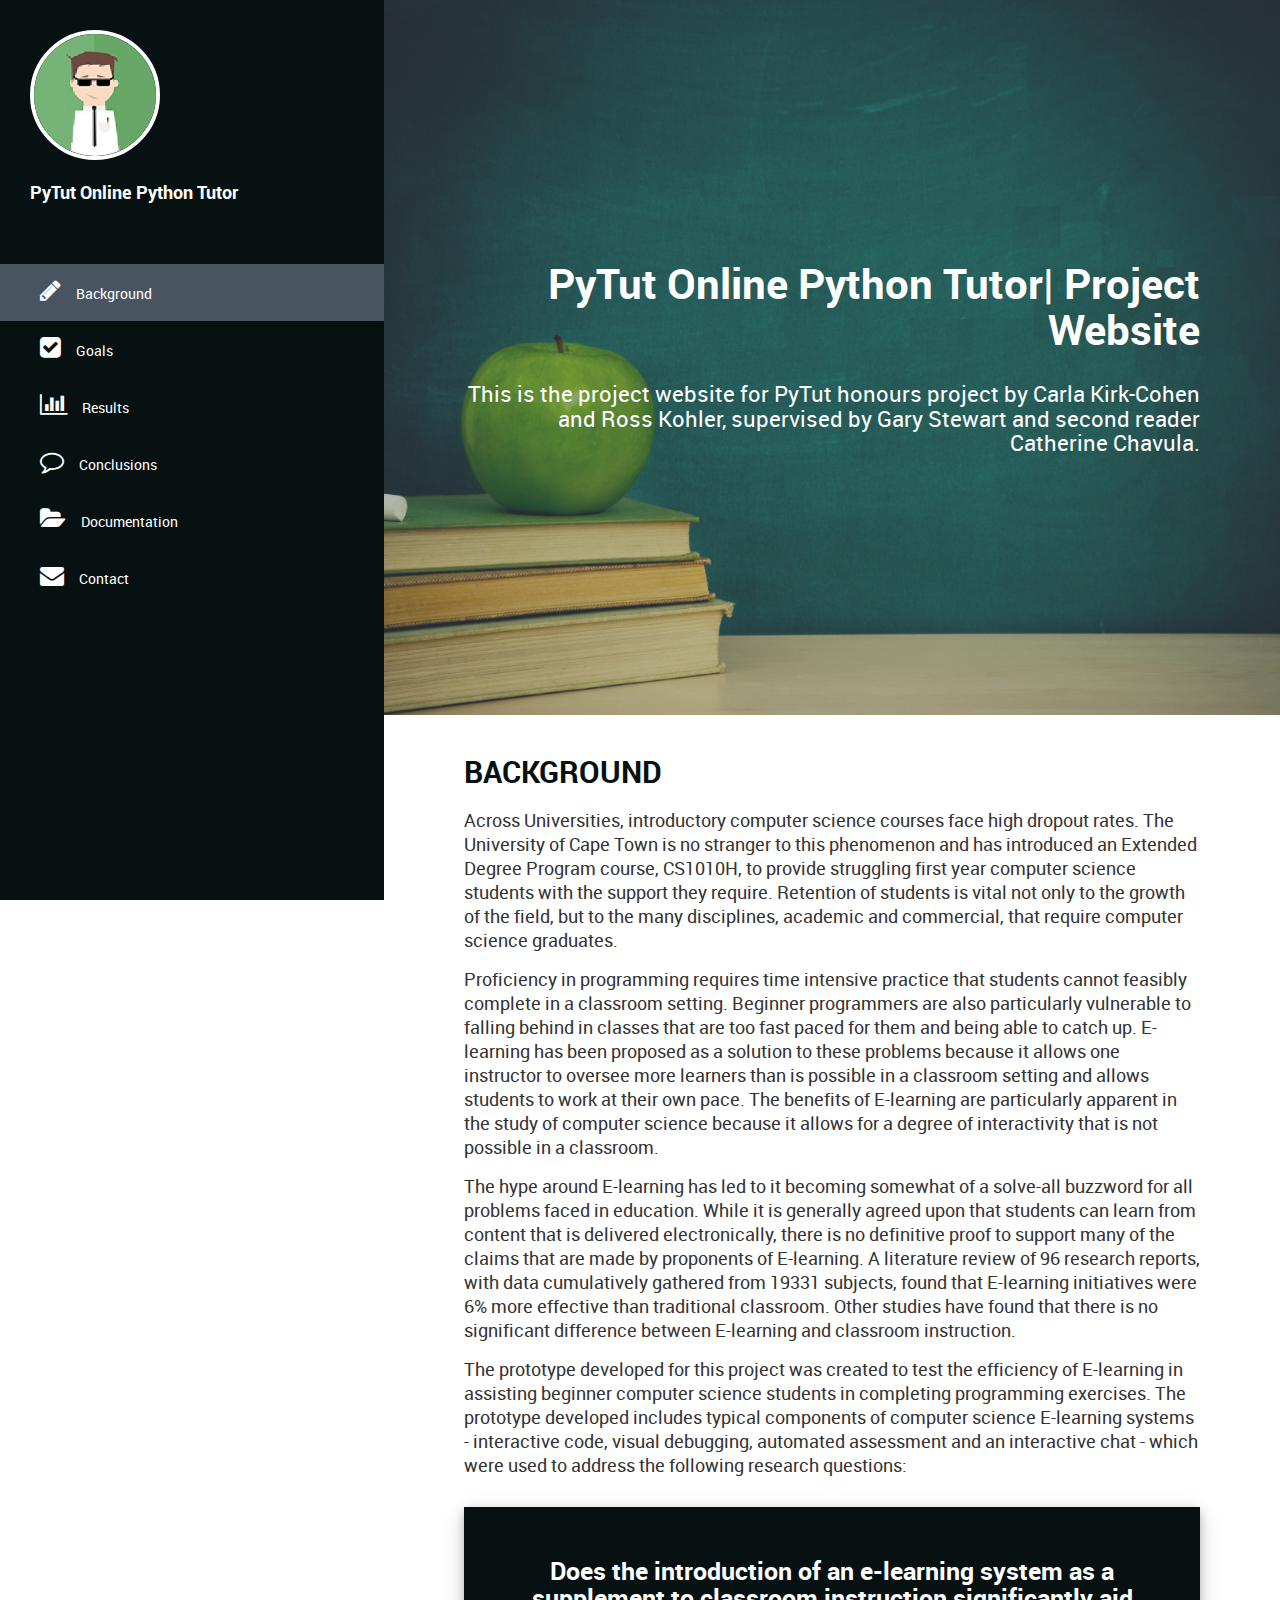
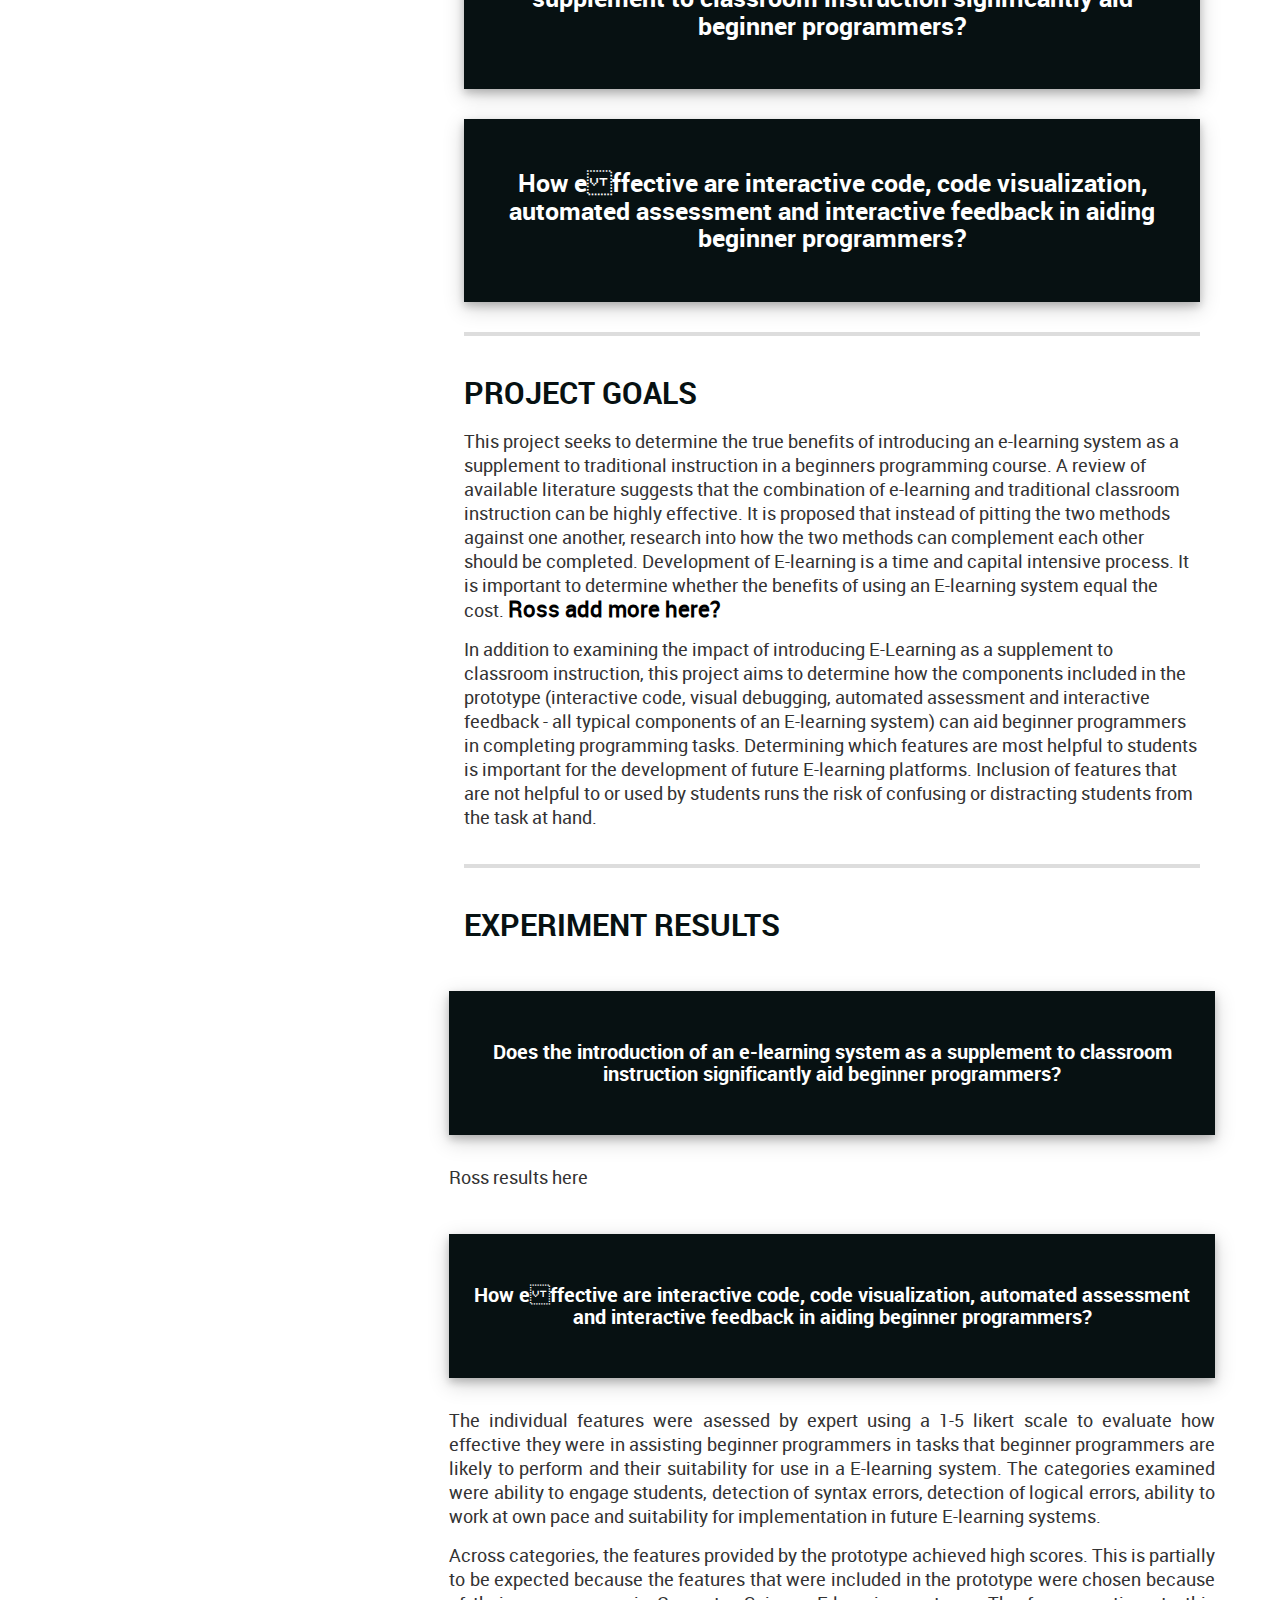
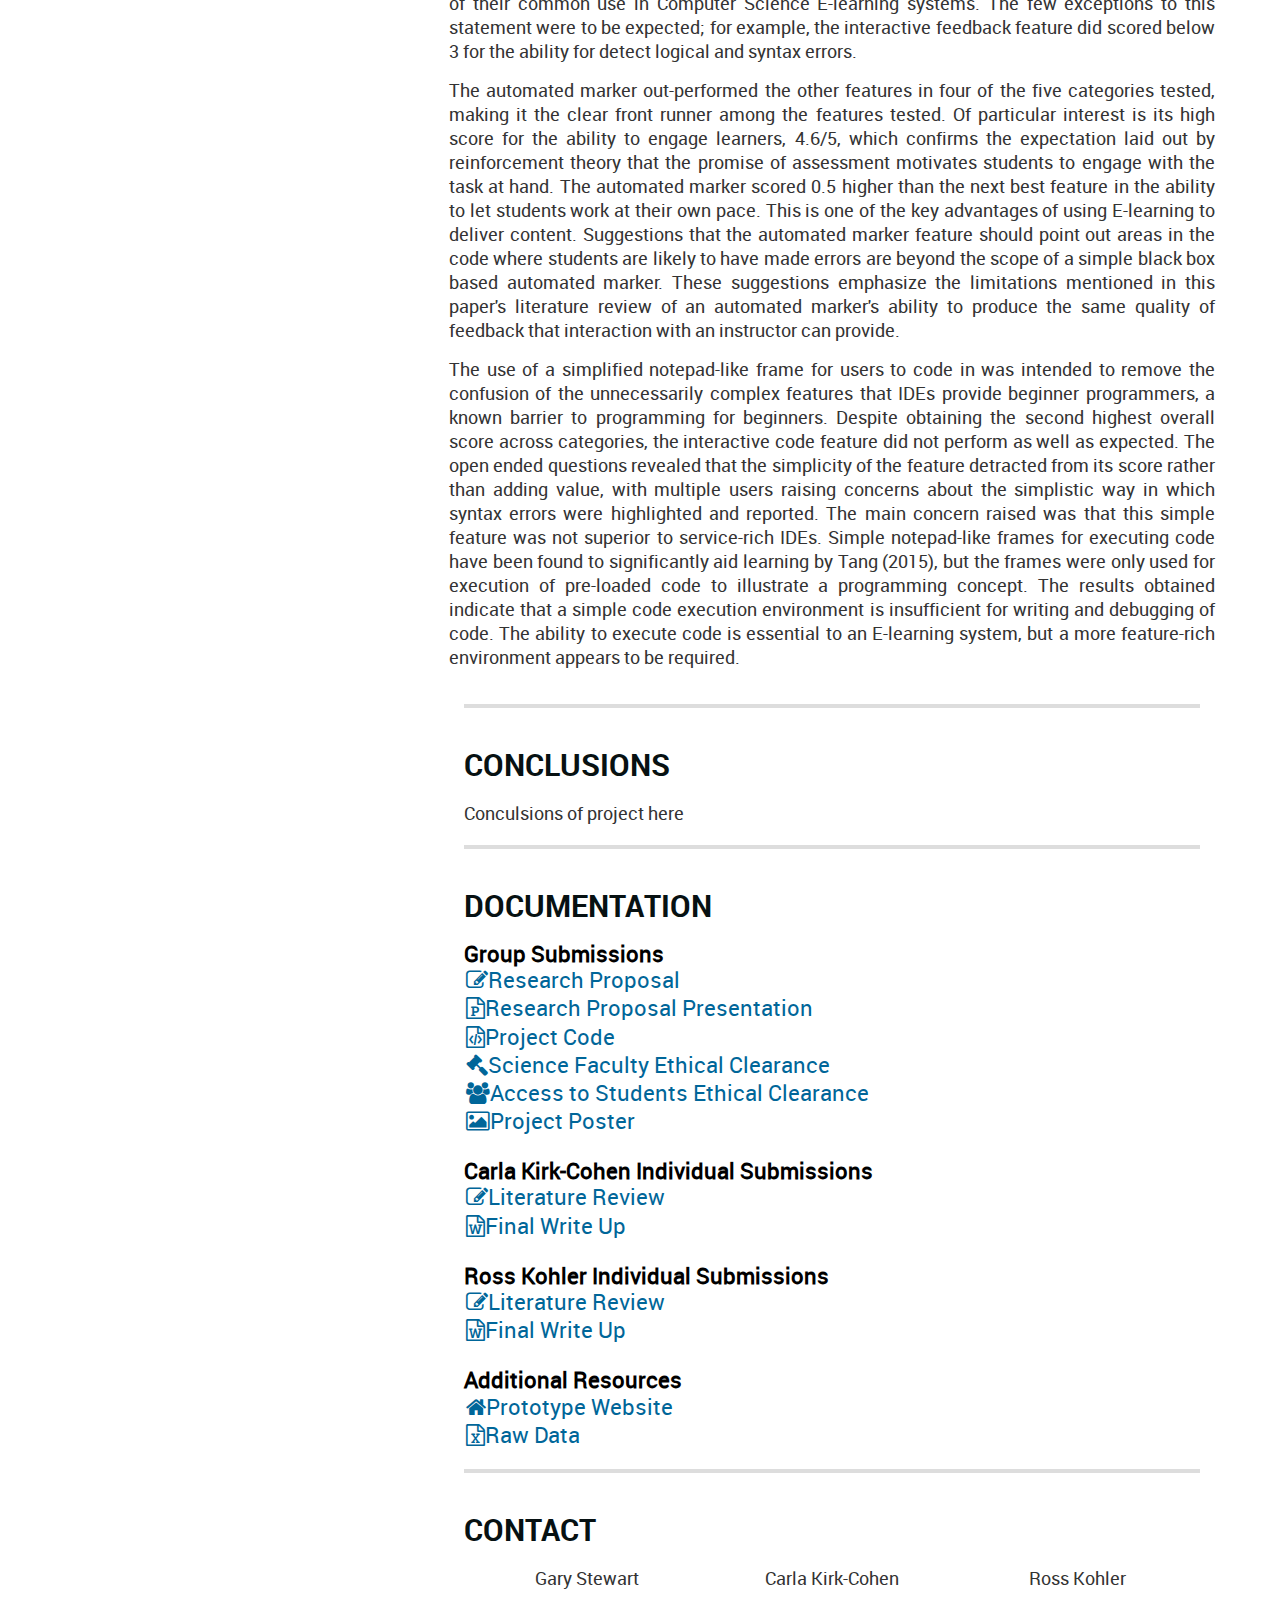
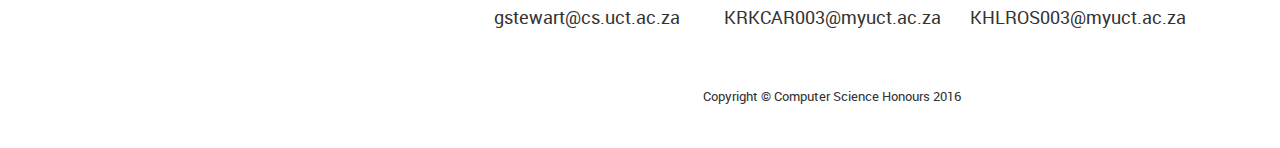
==== commit 8e8ddff7: "friday work" ====
--- a/index.html
+++ b/index.html
@@ -148,7 +148,7 @@
                         <div class="col-md-12">
                             <h4 class="widget-title">Experiment Results</h4>
 
-                            <div class="col-md-6" >
+                            <div class="row" >
                               <div class = "question-holder"  >
                               <h3 class ="research-question"> Does the introduction of an e-learning system as a supplement to classroom instruction significantly aid beginner programmers? </h3>
                               </div>
@@ -158,7 +158,7 @@
 
                             </div>
 
-                            <div class="col-md-6" >
+                            <div class="row" >
                               <div class ="question-holder" >
                               <h3 class ="research-question"> How e ffective are interactive code, code visualization, automated assessment and interactive feedback in aiding beginner programmers?</h3>
@@ -251,7 +251,20 @@
                     <div class="row">
                         <div class="col-md-12">
                             <h4 class="widget-title">Contact</h4>
-
+                            <div class="col-md-4">
+                              <p class="contactDetail">Gary Stewart</p>
+                              <p class="contactDetail">gstewart@cs.uct.ac.za</p>
+                            </div>
+
+                            <div class="col-md-4">
+                              <p class="contactDetail">Carla Kirk-Cohen</p>
+                              <p class="contactDetail">KRKCAR003@myuct.ac.za</p>
+                            </div>
+
+                            <div class="col-md-4">
+                              <p class="contactDetail">Ross Kohler</p>
+                              <p class="contactDetail">KHLROS003@myuct.ac.za</p>
+                            </div>
                         </div>
                     </div> <!-- #INDIVIDUAL DOCUMENTATION -->
                     </div>
@@ -259,6 +272,7 @@
                     <div class="row" id="footer">
                         <div class="col-md-12 text-center">
                           <p class="copyright-text">Copyright &copy; Computer Science Honours 2016</p>
+
                         </div>
                     </div>
 
--- a/css/templatemo-style.css
+++ b/css/templatemo-style.css
@@ -132,7 +132,8 @@
 }
 
 .resultImg{
-  max-width: 100%;
+    width: 50%;
+    float: right;
 }
 
 .resultsBody{
@@ -294,7 +295,7 @@
   position: fixed;
   background-color: #071112;
   color: white;
-  overflow-y: hidden;
+  overflow-y: hidden;;
 }
 @media screen and (max-width: 1290px) {
   .sidebar-menu {
@@ -305,6 +306,10 @@
 
 .top-section {
   padding: 30px;
+}
+
+.contactDetail{
+  text-align: center;
 }
 
 .k{
@@ -344,9 +349,7 @@
   display: inline;
 }
 
-.caption{
-  text-align: center;
-}
+
 
 h3.indiv-details{
   color: black;
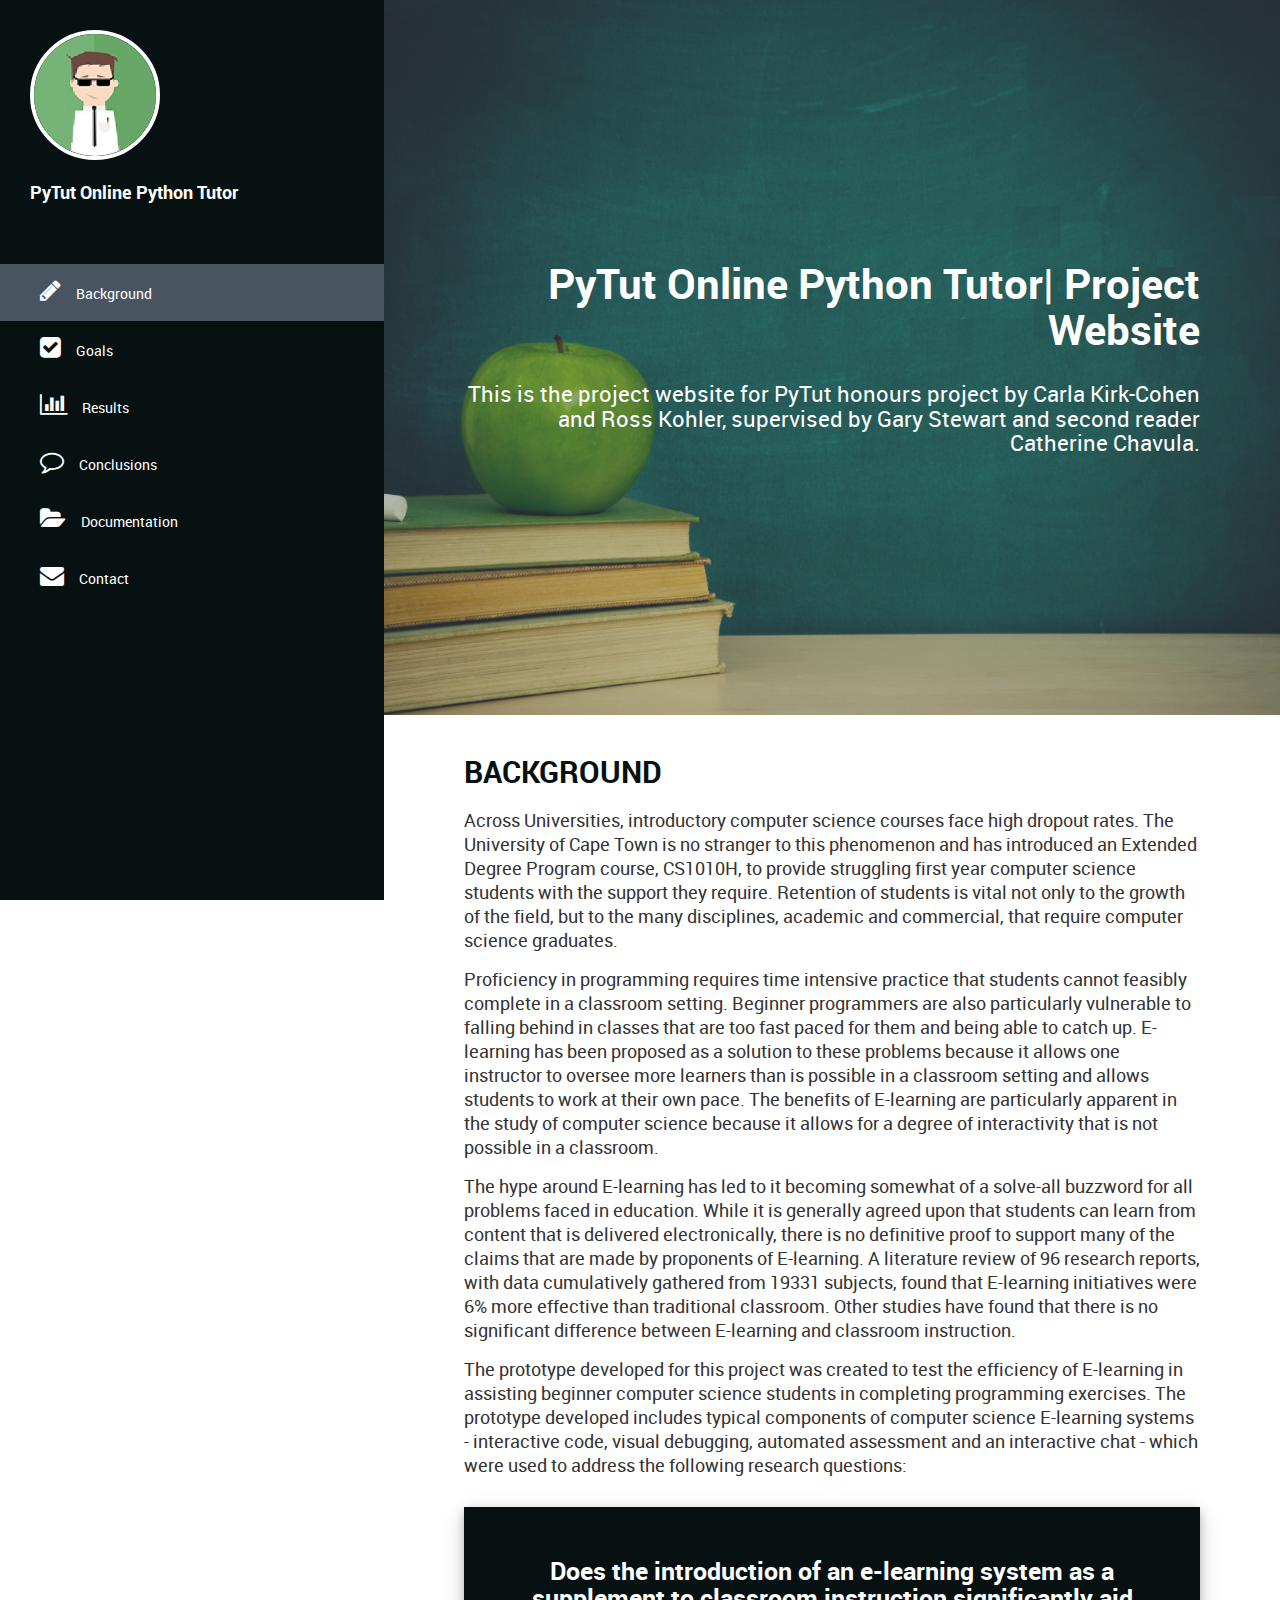
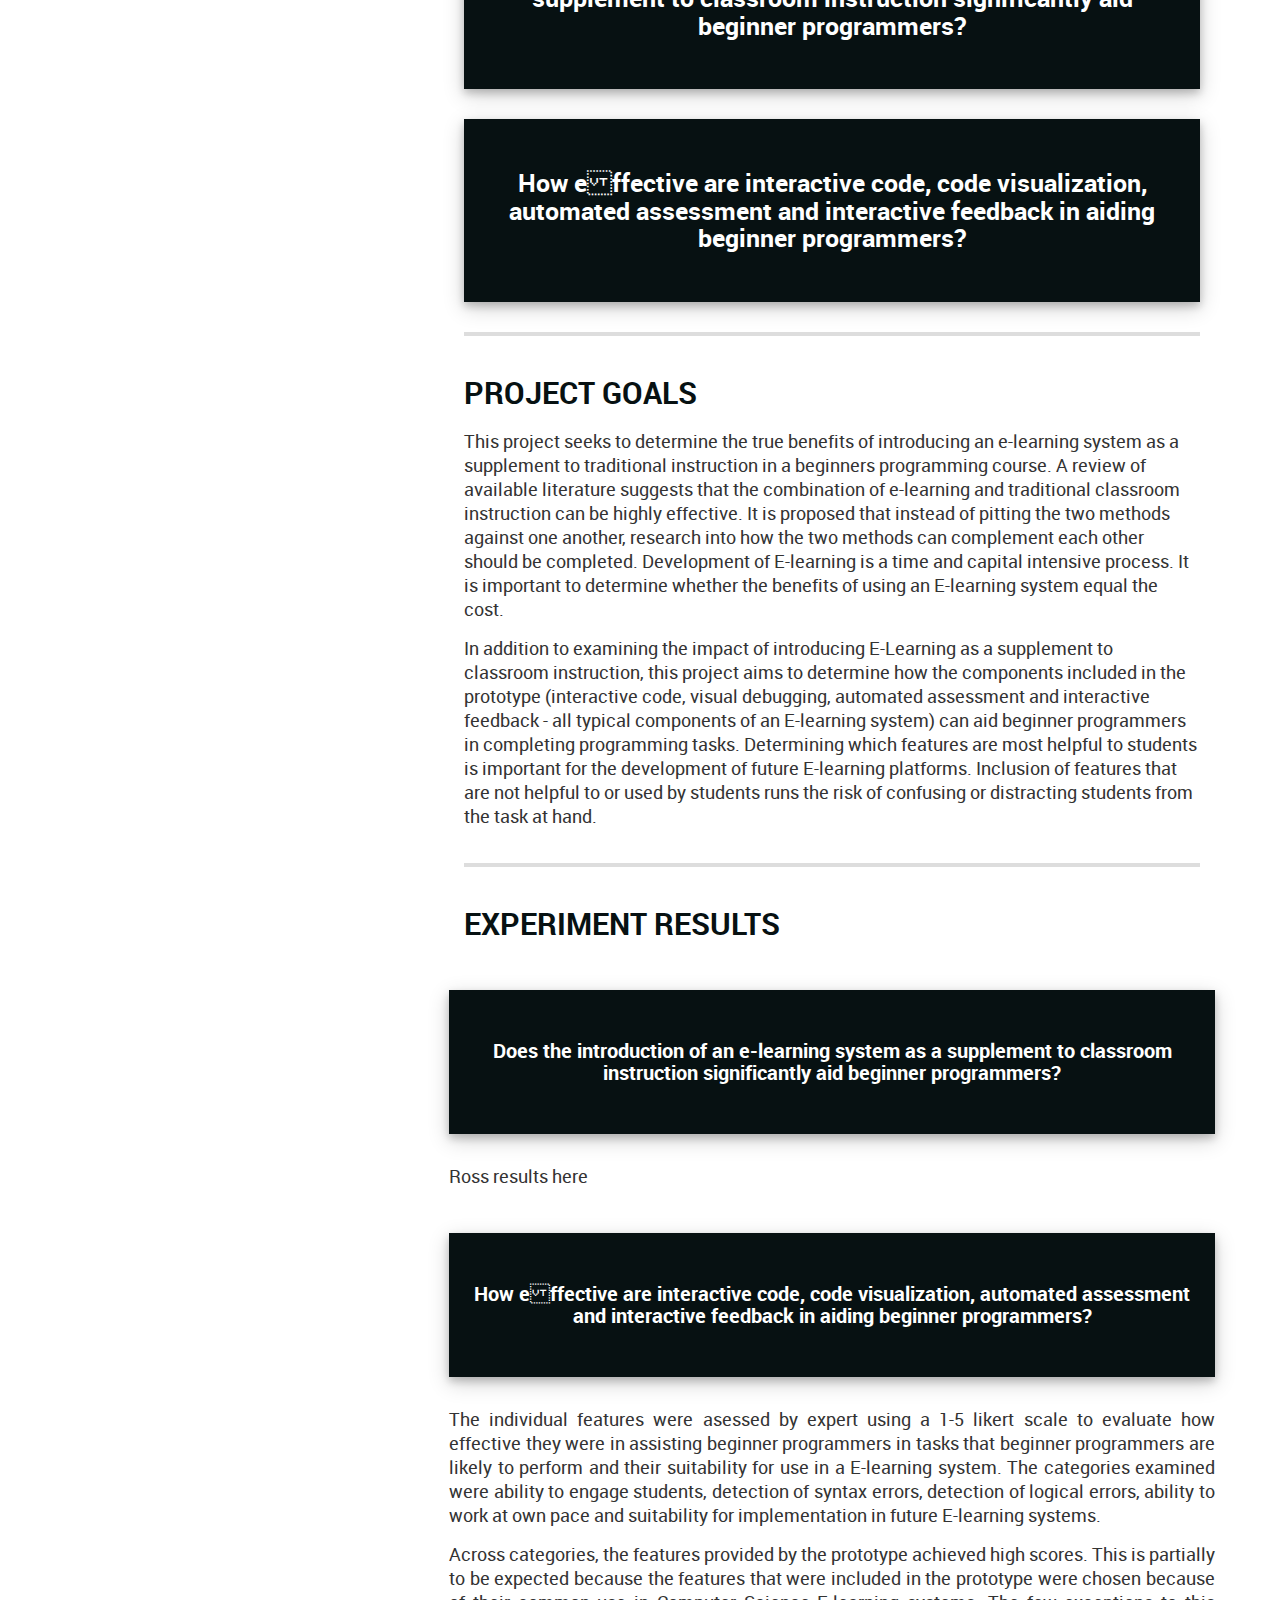
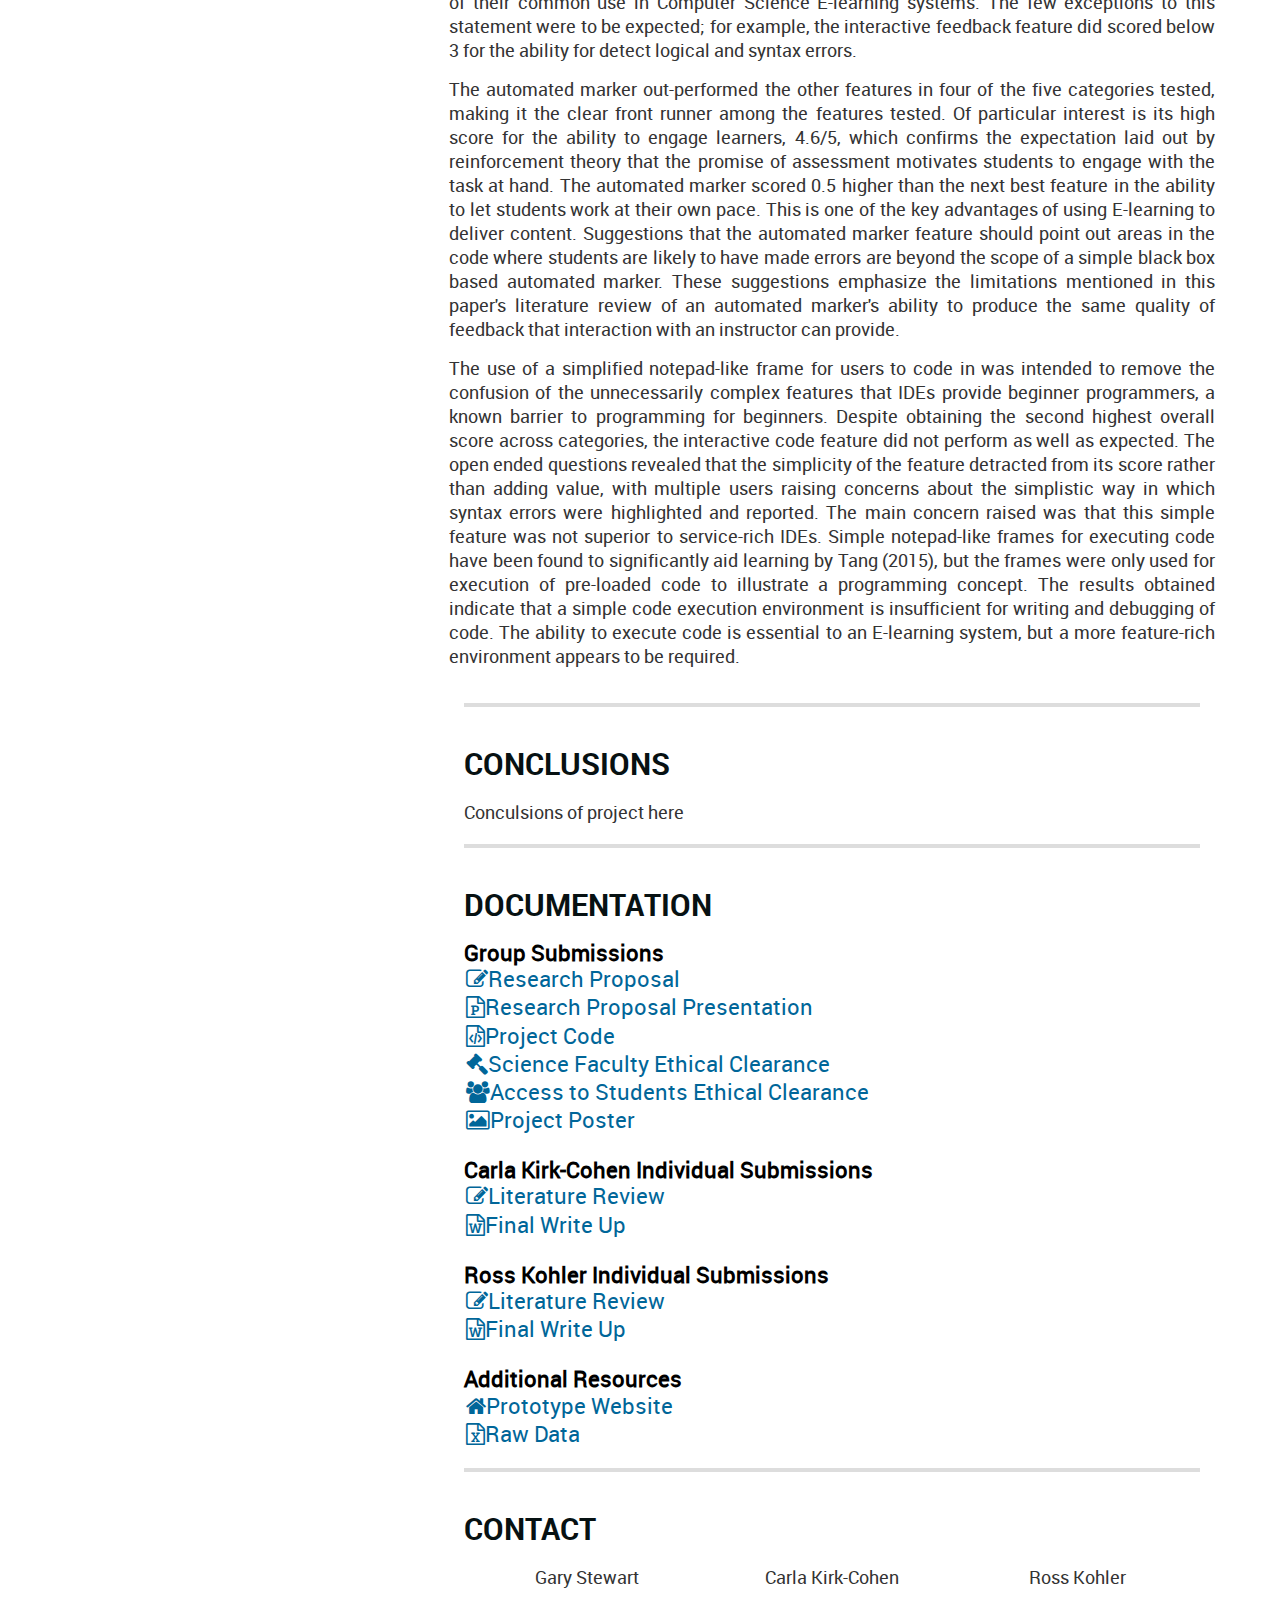
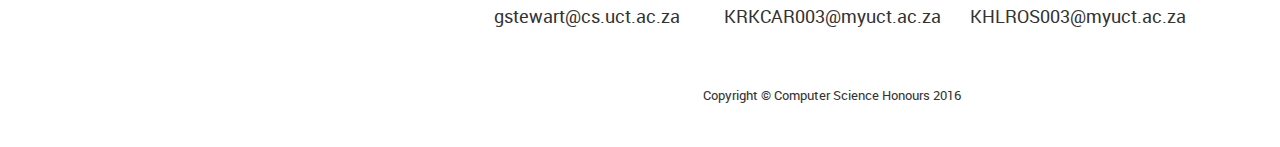
==== commit 97934e2a: "old website" ====
--- a/index.html
+++ b/index.html
@@ -130,7 +130,7 @@
                               beginners programming course. A review of available literature suggests that the combination of e-learning and traditional classroom
                               instruction can be highly effective. It is proposed that instead of pitting the two methods against one another, research into how
                             the two methods can complement each other should be completed. Development of E-learning is a time and capital intensive process. It is
-                            important to determine whether the benefits of using an E-learning system equal the cost. <b>Ross add more here?</b> </p>
+                            important to determine whether the benefits of using an E-learning system equal the cost. </p>
                             <p>In addition to examining the impact of introducing E-Learning as a supplement to classroom instruction, this project aims to determine
                             how the components included in the prototype (interactive code, visual debugging, automated assessment and interactive feedback - all typical
                             components of an E-learning system) can aid beginner programmers in completing programming tasks. Determining which features are most helpful
@@ -219,7 +219,7 @@
                             <h3><b>Group Submissions</b></h3>
                             <h5 class="website-link" ><a href="./documents/Research_Proposal.pdf" target="_blank"><i class="fa fa-pencil-square-o"></i>Research Proposal</a></h5>
                             <h5 class="website-link" ><a href="./documents/Research_Proposal_Presentation.pdf" target="_blank"><i class="fa fa-file-powerpoint-o"></i>Research Proposal Presentation</a></h5>
-                            <h5 class="website-link" ><a href="https://github.com/RossKohler/pytut" target="_blank"><i class="fa fa-file-code-o"></i>Project Code</a></h5>
+                            <h5 class="website-link" ><a href="./documents/pytut_KHRROS003_KRKCAR003.zip" target="_blank"><i class="fa fa-file-code-o"></i>Project Code</a></h5>
                             <h5 class="website-link" ><a href="./documents/UCT-Ethics.pdf" target="_blank"><i class="fa fa-legal"></i>Science Faculty Ethical Clearance</a></h5>
                             <h5 class="website-link" ><a href="./documents/Student_Ethics.pdf" target="_blank"><i class="fa fa-group"></i>Access to Students Ethical Clearance</a></h5>
                             <h5 class="website-link" ><a href="#"><i class="fa fa-image"></i>Project Poster</a></h5>
@@ -237,7 +237,7 @@
                             <br>
                             <h4><b>Additional Resources</b></h5>
                             <h5 class="website-link" rel="external"><a href="https://pytut-eedf2.firebaseapp.com" style="text-decoration: none" target="_blank"><i class="fa fa-home"></i>Prototype Website</a></h5>
-                            <h5 class="website-link" rel="external"><a href="https://drive.google.com/open?id=0B4U9uIgvKeOETzhzdVRpUnV0NWs" style="text-decoration: none" target="_blank"><i class="fa fa-file-excel-o"></i>Raw Data</a></h5>
+                            <h5 class="website-link" rel="external"><a href="./documents/results.xlsx" style="text-decoration: none" target="_blank"><i class="fa fa-file-excel-o"></i>Raw Data</a></h5>
 
                         </div>
 
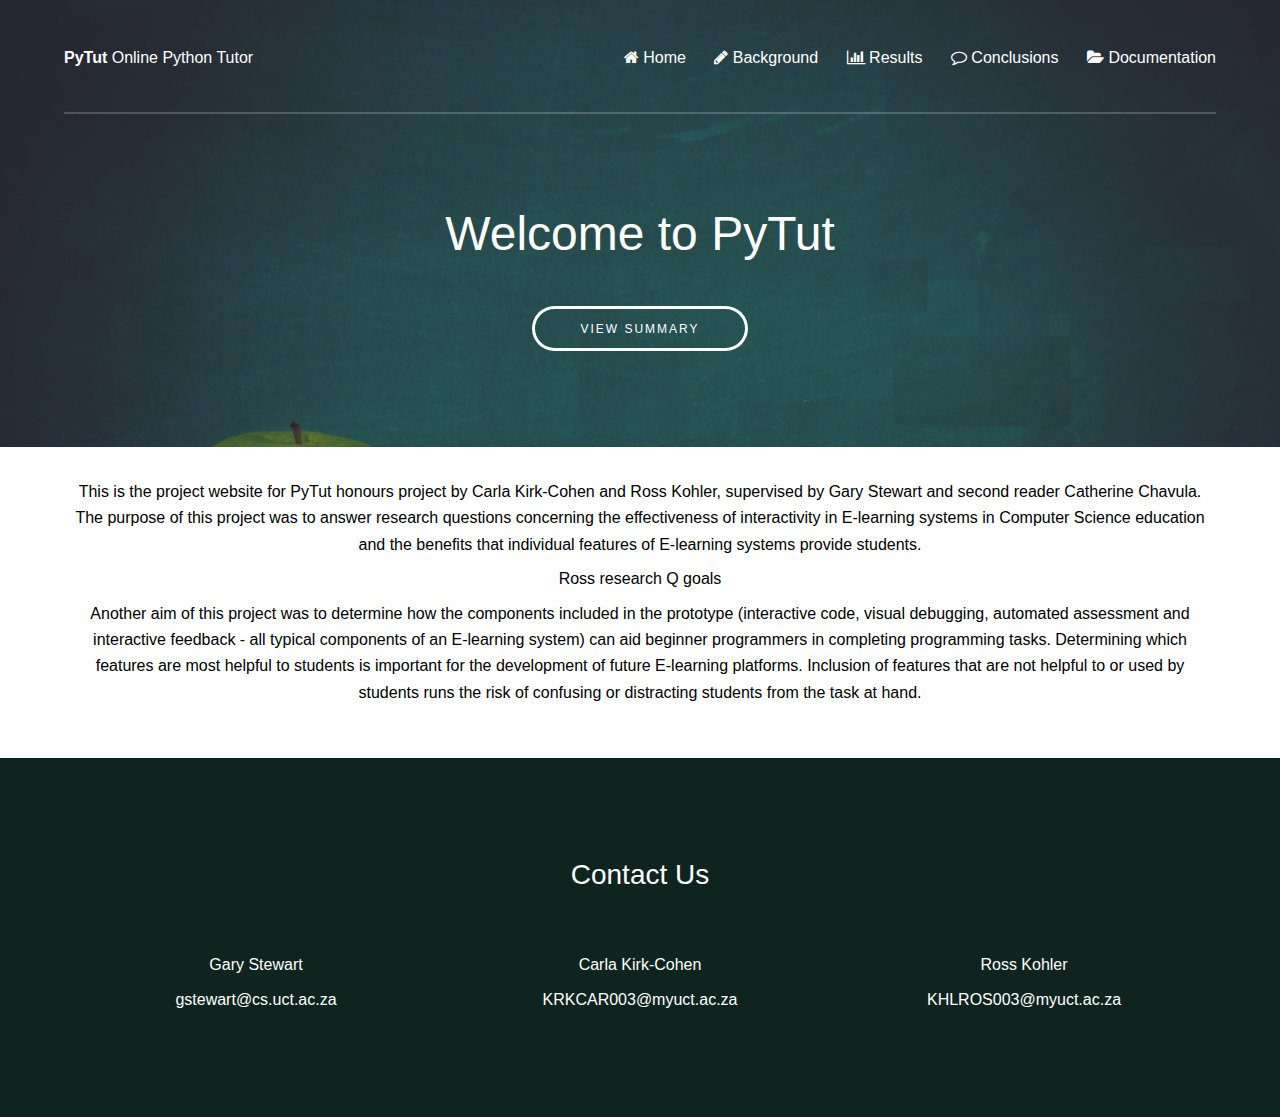
==== commit 969a9a93: "new site" ====
--- a/index.html
+++ b/index.html
@@ -1,256 +1,74 @@
-<!DOCTYPE html>
-<!--[if lt IE 7]>      <html class="no-js lt-ie9 lt-ie8 lt-ie7"> <![endif]-->
-<!--[if IE 7]>         <html class="no-js lt-ie9 lt-ie8"> <![endif]-->
-<!--[if IE 8]>         <html class="no-js lt-ie9"> <![endif]-->
-<!--[if gt IE 8]><!--> <html class="no-js"> <!--<![endif]-->
-    <head>
-        <meta charset="utf-8">
-        <meta http-equiv="X-UA-Compatible" content="IE=edge">
-        <title>PyTut Project Website</title>
-        <meta name="description" content="">
+<!DOCTYPE HTML>
+<!--
+	Projection by TEMPLATED
+	templated.co @templatedco
+	Released for free under the Creative Commons Attribution 3.0 license (templated.co/license)
+-->
+<html>
+	<head>
+		<title>PyTut: Online Python Tutor</title>
+		<meta charset="utf-8" />
+		<meta name="viewport" content="width=device-width, initial-scale=1" />
+		<link rel="stylesheet" href="assets/css/main.css" />
+	</head>
+	<body>
 
-        <meta name="viewport" content="width=device-width, initial-scale=1">
+		<!-- Header -->
+			<header id="header">
+				<div class="inner">
+					<a href="index.html" class="logo"><strong>PyTut</strong> Online Python Tutor</a>
+					<nav id="nav">
+						<a href="index.html"><i class="fa fa-home"></i> Home</a>
+						<a href="background.html"><i class="fa fa-pencil"></i> Background</a>
+						<a href="results.html"><i class="fa fa-bar-chart"></i> Results</a>
+						<a href="conclusions.html"><i class="fa fa-comment-o"></i> Conclusions</a>
+						<a href="documentation.html"><i class="fa fa-folder-open"></i> Documentation</a>
+					</nav>
+					<a href="#navPanel" class="navPanelToggle"><span class="fa fa-bars"></span></a>
+				</div>
+			</header>
 
-        <link rel="stylesheet" href="css/normalize.css">
-        <link rel="stylesheet" href="css/font-awesome.css">
-        <link rel="stylesheet" href="css/bootstrap.min.css">
-        <link rel="stylesheet" href="css/templatemo-style.css">
-        <script src="js/vendor/modernizr-2.6.2.min.js"></script>
-    </head>
-    <body>
-
-        <div class="responsive-header visible-xs visible-sm">
-            <div class="container">
-                <div class="row">
-                    <div class="col-md-12">
-                        <div class="top-section">
-                            <div class="profile-image">
-                                <img src="img/profile.jpg" alt="Volton">
-                            </div>
-                            <div class="profile-content">
-                                <h3 class="profile-title">PyTut</h3>
-                                <p class="profile-description">Project Website</p>
-                            </div>
-                        </div>
-                    </div>
-                </div>
-                <a href="#" class="toggle-menu"><i class="fa fa-bars"></i></a>
-                <div class="main-navigation responsive-menu">
-                    <ul class="navigation">
-                      <li><a href="#background"><i class="fa fa-pencil"></i>Background</a></li>
-                      <li><a href="#goals"><i class="fa fa-check-square"></i>Goals</a></li>
-                      <li><a href="#results"><i class="fa fa-bar-chart"></i>Results</a></li>
-                      <li><a href="#conclusions"><i class="fa fa-comment-o"></i>Conclusions</a></li>
-                      <li><a href="#documentation"><i class="fa fa-folder-open"></i>Documentation</a></li>
-                        <li><a href="#contact"><i class="fa fa-envelope"></i>Contact</a></li>
-                    </ul>
-                </div>
-            </div>
-        </div>
-
-        <!-- SIDEBAR -->
-        <div class="sidebar-menu hidden-xs hidden-sm">
-            <div class="top-section">
-                <div class="profile-image">
-                    <img src="img/profile.jpg" alt="Volton">
-                </div>
-                <h3 class="profile-title">PyTut Online Python Tutor</h3>
-                <br>
-
-            </div> <!-- top-section -->
-            <div class="main-navigation">
-                <ul class="navigation">
-                    <li><a href="#background"><i class="fa fa-pencil"></i>Background</a></li>
-                    <li><a href="#goals"><i class="fa fa-check-square"></i>Goals</a></li>
-                    <li><a href="#results"><i class="fa fa-bar-chart"></i>Results</a></li>
-                    <li><a href="#conclusions"><i class="fa fa-comment-o"></i>Conclusions</a></li>
-                    <li><a href="#documentation"><i class="fa fa-folder-open"></i>Documentation</a></li>
-                    <li><a href="#contact"><i class="fa fa-envelope"></i>Contact</a></li>
-                </ul>
-            </div> <!-- .main-navigation -->
-
-        </div> <!-- .sidebar-menu -->
+		<!-- Banner -->
+			<section id="banner">
+				<div class="inner">
+					<header>
+						<h1>Welcome to PyTut</h1>
+					</header>
+					<h4 style= "color: white;"></h4>
+					<footer>
+						<a href="#summary" class="button" >View Summary</a>
+					</footer>
+				</div>
+			</section>
 
 
-        <div class="banner-bg" id="top">
-            <div class="banner-overlay"></div>
-            <div class="welcome-text">
-                <h2>PyTut Online Python Tutor| Project Website</h2>
-                <h5>This is the project website for PyTut honours project by Carla Kirk-Cohen and Ross Kohler, supervised by Gary Stewart and second reader Catherine Chavula.</h5>
-            </div>
-        </div>
+		<!-- Three -->
+			<section id="summary" class="wrapper align-center">
+				<div class="inner">
+					<div  class="bodyText">
+						<p>This is the project website for PyTut honours project by Carla Kirk-Cohen and Ross Kohler, supervised by Gary Stewart and second reader Catherine Chavula. The purpose
+						of this project was to answer research questions concerning the effectiveness of interactivity in E-learning systems in Computer Science education and the benefits that individual features
+					of E-learning systems provide students.</p>
 
-        <!-- MAIN CONTENT -->
-        <div class="main-content">
-            <div class="fluid-container">
+					<p> Ross research Q goals		</p>
 
-                <div class="content-wrapper">
+						<p>Another aim of this project was to determine how the components included in the prototype (interactive code, visual debugging, automated assessment
+							and interactive feedback - all typical components of an E-learning system) can aid beginner programmers in completing programming tasks. Determining which
+							features are most helpful to students is important for the development of future E-learning platforms. Inclusion of features that are not helpful to or
+							used by students runs the risk of confusing or distracting students from the task at hand. </p>
 
-                    <!-- BACKGROUND -->
-                    <div class="page-section" id="background">
-                    <div class="row">
+					</div>
+				</div>
+			</section>
+
+		<!-- Footer -->
+			<footer id="footer">
+				<div class="inner">
+
+					<h3>Contact Us</h3>
+					<div class="row">
                         <div class="col-md-12">
-                            <h4 class="widget-title">Background</h4>
-                            <p>Across Universities, introductory computer science courses face high dropout rates. The University of Cape Town is no stranger to this
-                              phenomenon and has introduced an Extended Degree Program course, CS1010H, to provide struggling first year computer science students with
-                              the support they require. Retention of students is vital not only to the growth of the field, but to the many disciplines, academic and
-                              commercial, that require computer science graduates. </p>
-                            <p>Proficiency in programming requires time intensive practice that students cannot feasibly complete in a classroom setting. Beginner
-                              programmers are also particularly vulnerable to falling behind in classes that are too fast paced for them and being able to catch up.
-                              E-learning has been proposed as a solution to these problems because it allows one instructor to oversee more learners than is possible
-                              in a classroom setting and allows students to work at their own pace. The benefits of E-learning are particularly apparent in the study
-                              of computer science because it allows for a degree of interactivity that is not possible in a classroom. </p>
-                              <p> The hype around E-learning has led to it becoming somewhat of a solve-all buzzword for all problems faced in education. While it is
-                              generally agreed upon that students can learn from content that is delivered electronically, there is no definitive proof to support
-                              many of the claims that are made by proponents of E-learning. A literature review of 96 research reports, with data cumulatively gathered from 19331
-                              subjects, found that E-learning initiatives were 6% more effective than traditional classroom. Other studies have found that there is no significant
-                              difference between E-learning and classroom instruction. </p>
-                              <p>The prototype developed for this project was created to test the efficiency of E-learning in assisting beginner computer science students
-                              in completing programming exercises. The prototype developed includes typical components of computer science E-learning systems - interactive code,
-                              visual debugging, automated assessment and an interactive chat - which were used to address the following research questions:  </p>
 
-                              <div class = "question-holder">
-                              <h1 class ="research-question"> Does the introduction of an e-learning system as a supplement to classroom instruction significantly aid beginner programmers? </h1>
-                              </div>
-                              <div class ="question-holder">
-                              <h1 class ="research-question"> How e-ffective are interactive code, code visualization, automated assessment and interactive feedback in aiding beginner programmers?</h1>
-                            </div>
-                            <hr>
-                        </div>
-                    </div> <!-- #BACKGROUND -->
-                    </div>
-
-                    <!-- GOALS -->
-                    <div class="page-section" id="goals">
-                    <div class="row">
-                        <div class="col-md-12">
-                            <h4 class="widget-title">Project Goals</h4>
-                            <p>This project seeks to determine the true benefits of introducing  an e-learning system as a supplement to traditional instruction in a
-                              beginners programming course. A review of available literature suggests that the combination of e-learning and traditional classroom
-                              instruction can be highly effective. It is proposed that instead of pitting the two methods against one another, research into how
-                            the two methods can complement each other should be completed. Development of E-learning is a time and capital intensive process. It is
-                            important to determine whether the benefits of using an E-learning system equal the cost. </p>
-                            <p>In addition to examining the impact of introducing E-Learning as a supplement to classroom instruction, this project aims to determine
-                            how the components included in the prototype (interactive code, visual debugging, automated assessment and interactive feedback - all typical
-                            components of an E-learning system) can aid beginner programmers in completing programming tasks. Determining which features are most helpful
-                            to students is important for the development of future E-learning platforms. Inclusion of features that are not helpful to or used by students runs
-                            the risk of confusing or distracting students from the task at hand. </p>
-                        </div>
-                    </div>
-
-                    </div>
-                    <hr>
-
-                    <!-- RESULTS -->
-                    <div class="page-section" id="results">
-                    <div class="row">
-                        <div class="col-md-12">
-                            <h4 class="widget-title">Experiment Results</h4>
-
-                            <div class="row" >
-                              <div class = "question-holder"  >
-                              <h3 class ="research-question"> Does the introduction of an e-learning system as a supplement to classroom instruction significantly aid beginner programmers? </h3>
-                              </div>
-                              <div class ="resultsBody">
-                              <p>Ross results here</p>
-                            </div>
-
-                            </div>
-
-                            <div class="row" >
-                              <div class ="question-holder" >
-                              <h3 class ="research-question"> How e-ffective are interactive code, code visualization, automated assessment and interactive feedback in aiding beginner programmers?</h3>
-                              </div>
-                              <div class ="resultsBody">
-                            <p >The individual features were asessed by expert using a 1-5 likert scale to evaluate how effective they were in assisting beginner programmers in
-                              tasks that beginner programmers are likely to perform and their suitability for use in a E-learning system. The categories examined were ability to
-                              engage students, detection of syntax errors, detection of logical errors, ability to work at own pace and suitability for implementation in future
-                            E-learning systems. </p>
-                            <p>Across categories, the features provided by the prototype achieved high scores. This is partially to be expected because the features that were included in the
-                              prototype were chosen because of their common use in Computer Science E-learning systems. The few exceptions to this statement were to be expected; for example,
-                               the interactive feedback feature did scored below 3 for the ability for detect logical and syntax errors.  </p>
-                               <img src="img/totalScore.png" class ="resultImg" alt="">
-                               <p>The automated marker out-performed the other features in four of the five categories tested, making it the clear front runner among the features tested. Of
-                                 particular interest is its high score for the ability to engage learners, 4.6/5, which confirms the expectation laid out by reinforcement theory that the
-                                 promise of assessment motivates students to engage with the task at hand. The automated marker scored 0.5 higher than the next best feature
-                                 in the ability to let students work at their own pace. This is one of the key advantages of using E-learning to deliver content. Suggestions that the automated
-                                 marker feature should point out areas in the code where students are likely to have made errors are beyond the scope of a simple black box based automated
-                                 marker. These suggestions emphasize the limitations mentioned in this paper's literature review of an automated marker's ability to produce the same quality
-                                 of feedback that interaction with an instructor can provide. </p>
-                                 <p>The use of a simplified notepad-like frame for users to code in was intended to remove the confusion of the unnecessarily complex features that IDEs provide
-                                   beginner programmers, a known barrier to programming for beginners. Despite obtaining the second highest overall score across categories,
-                                   the interactive code feature did not perform as well as expected. The open ended questions revealed that the simplicity of the feature detracted from its score
-                                   rather than adding value, with multiple users raising concerns about the simplistic way in which syntax errors were highlighted and reported. The main concern
-                                   raised was that this simple feature was not superior to service-rich IDEs. Simple notepad-like frames for executing code have been found to significantly aid
-                                   learning by Tang (2015), but the frames were only used for execution of pre-loaded code to illustrate a programming concept. The results
-                                   obtained indicate that a simple code execution environment is insufficient for writing and debugging of code. The ability to execute code is essential to an
-                                   E-learning system, but a more feature-rich environment appears to be required.</p>
-                                   <p></p>
-                              </div>
-
-                            </div>
-                        </div>
-                    </div>
-                    <div class="row">
-
-                    </div> <!-- .RESULTS -->
-                    </div>
-
-                    <hr>
-                    <!-- CONCLUSIONS -->
-                    <div class="page-section" id="conclusions">
-                    <div class="row">
-                        <div class="col-md-12">
-                            <h4 class="widget-title">Conclusions</h4>
-                            <p>Conculsions of project here</p>
-                            <hr>
-                        </div>
-                    </div> <!-- #CONCLUSIONS -->
-                    </div>
-
-                    <!-- DOCUMENTATION -->
-                    <div class="page-section" id="documentation">
-                    <div class="row">
-                        <div class="col-md-12">
-                            <h4 class="widget-title">Documentation</h4>
-
-                            <h3><b>Group Submissions</b></h3>
-                            <h5 class="website-link" ><a href="./documents/Research_Proposal.pdf" target="_blank"><i class="fa fa-pencil-square-o"></i>Research Proposal</a></h5>
-                            <h5 class="website-link" ><a href="./documents/Research_Proposal_Presentation.pdf" target="_blank"><i class="fa fa-file-powerpoint-o"></i>Research Proposal Presentation</a></h5>
-                            <h5 class="website-link" ><a href="./documents/pytut_KHRROS003_KRKCAR003.zip" target="_blank"><i class="fa fa-file-code-o"></i>Project Code</a></h5>
-                            <h5 class="website-link" ><a href="./documents/UCT-Ethics.pdf" target="_blank"><i class="fa fa-legal"></i>Science Faculty Ethical Clearance</a></h5>
-                            <h5 class="website-link" ><a href="./documents/Student_Ethics.pdf" target="_blank"><i class="fa fa-group"></i>Access to Students Ethical Clearance</a></h5>
-                            <h5 class="website-link" ><a href="#"><i class="fa fa-image"></i>Project Poster</a></h5>
-
-                            <br>
-                            <h4><b>Carla Kirk-Cohen Individual Submissions</b></h5>
-                            <h5 class="website-link" ><a href="./documents/Carla_Literature_Review.pdf" target="_blank"><i class="fa fa-edit"></i>Literature Review</a></h5>
-                            <h5 class="website-link" ><a href="#" target="_blank"><i class="fa fa-file-word-o"></i>Final Write Up</a></h5>
-
-                            <br>
-                            <h4><b>Ross Kohler Individual Submissions</b></h5>
-                            <h5 class="website-link" ><a href="#f" target="_blank"><i class="fa fa-edit"></i>Literature Review</a></h5>
-                            <h5 class="website-link" ><a href="#" target="_blank"><i class="fa fa-file-word-o"></i>Final Write Up</a></h5>
-
-                            <br>
-                            <h4><b>Additional Resources</b></h5>
-                            <h5 class="website-link" rel="external"><a href="https://pytut-eedf2.firebaseapp.com" style="text-decoration: none" target="_blank"><i class="fa fa-home"></i>Prototype Website</a></h5>
-                            <h5 class="website-link" rel="external"><a href="./documents/results.xlsx" style="text-decoration: none" target="_blank"><i class="fa fa-file-excel-o"></i>Raw Data</a></h5>
-
-                        </div>
-
-
-
-                    </div> <!-- contact -->
-                    </div>
-                    <hr>
-
-                    <div class="page-section" id="contact">
-                    <div class="row">
-                        <div class="col-md-12">
-                            <h4 class="widget-title">Contact</h4>
                             <div class="col-md-4">
                               <p class="contactDetail">Gary Stewart</p>
                               <p class="contactDetail">gstewart@cs.uct.ac.za</p>
@@ -266,23 +84,17 @@
                               <p class="contactDetail">KHLROS003@myuct.ac.za</p>
                             </div>
                         </div>
-                    </div> <!-- #INDIVIDUAL DOCUMENTATION -->
                     </div>
 
-                    <div class="row" id="footer">
-                        <div class="col-md-12 text-center">
-                          <p class="copyright-text">Copyright &copy; Computer Science Honours 2016</p>
 
-                        </div>
-                    </div>
+				</div>
+			</footer>
 
-                </div>
+		<!-- Scripts -->
+			<script src="assets/js/jquery.min.js"></script>
+			<script src="assets/js/skel.min.js"></script>
+			<script src="assets/js/util.js"></script>
+			<script src="assets/js/main.js"></script>
 
-            </div>
-        </div>
-        <script src="js/vendor/jquery-1.10.2.min.js"></script>
-        <script src="js/min/plugins.min.js"></script>
-        <script src="js/min/main.min.js"></script>
-
-    </body>
+	</body>
 </html>
--- a/assets/css/main.css
+++ b/assets/css/main.css
@@ -0,0 +1,3196 @@
+@charset "UTF-8";
+@import url(font-awesome.min.css);
+@import url(bootstrap.min.css);
+
+/*
+	Projection by TEMPLATED
+	templated.co @templatedco
+	Released for free under the Creative Commons Attribution 3.0 license (templated.co/license)
+*/
+
+/* Reset */
+
+	html, body, div, span, applet, object, iframe, h1, h2, h3, h4, h5, h6, p, blockquote, pre, a, abbr, acronym, address, big, cite, code, del, dfn, em, img, ins, kbd, q, s, samp, small, strike, strong, sub, sup, tt, var, b, u, i, center, dl, dt, dd, ol, ul, li, fieldset, form, label, legend, table, caption, tbody, tfoot, thead, tr, th, td, article, aside, canvas, details, embed, figure, figcaption, footer, header, hgroup, menu, nav, output, ruby, section, summary, time, mark, audio, video {
+		margin: 0;
+		padding: 0;
+		border: 0;
+		font-size: 100%;
+		font: inherit;
+		vertical-align: baseline;
+	}
+
+	article, aside, details, figcaption, figure, footer, header, hgroup, menu, nav, section {
+		display: block;
+	}
+
+	body {
+		line-height: 1;
+	}
+
+	ol, ul {
+		list-style: none;
+	}
+
+	blockquote, q {
+		quotes: none;
+	}
+
+	blockquote:before, blockquote:after, q:before, q:after {
+		content: '';
+		content: none;
+	}
+
+	table {
+		border-collapse: collapse;
+		border-spacing: 0;
+	}
+
+	body {
+		-webkit-text-size-adjust: none;
+	}
+
+/* Box Model */
+
+	*, *:before, *:after {
+		-moz-box-sizing: border-box;
+		-webkit-box-sizing: border-box;
+		box-sizing: border-box;
+	}
+
+/* Containers */
+
+	.container {
+		margin-left: auto;
+		margin-right: auto;
+	}
+
+	.container.\31 25\25 {
+		width: 100%;
+		max-width: 100em;
+		min-width: 80em;
+	}
+
+	.container.\37 5\25 {
+		width: 60em;
+	}
+
+	.container.\35 0\25 {
+		width: 40em;
+	}
+
+	.container.\32 5\25 {
+		width: 20em;
+	}
+
+	.container {
+		width: 80em;
+	}
+
+	@media screen and (max-width: 1680px) {
+
+		.container.\31 25\25 {
+			width: 100%;
+			max-width: 100em;
+			min-width: 80em;
+		}
+
+		.container.\37 5\25 {
+			width: 60em;
+		}
+
+		.container.\35 0\25 {
+			width: 40em;
+		}
+
+		.container.\32 5\25 {
+			width: 20em;
+		}
+
+		.container {
+			width: 80em;
+		}
+
+	}
+
+	@media screen and (max-width: 1280px) {
+
+		.container.\31 25\25 {
+			width: 100%;
+			max-width: 81.25em;
+			min-width: 65em;
+		}
+
+		.container.\37 5\25 {
+			width: 48.75em;
+		}
+
+		.container.\35 0\25 {
+			width: 32.5em;
+		}
+
+		.container.\32 5\25 {
+			width: 16.25em;
+		}
+
+		.container {
+			width: 65em;
+		}
+
+	}
+
+	@media screen and (max-width: 980px) {
+
+		.container.\31 25\25 {
+			width: 100%;
+			max-width: 112.5%;
+			min-width: 90%;
+		}
+
+		.container.\37 5\25 {
+			width: 67.5%;
+		}
+
+		.container.\35 0\25 {
+			width: 45%;
+		}
+
+		.container.\32 5\25 {
+			width: 22.5%;
+		}
+
+		.container {
+			width: 90%;
+		}
+
+	}
+
+	@media screen and (max-width: 736px) {
+
+		.container.\31 25\25 {
+			width: 100%;
+			max-width: 112.5%;
+			min-width: 90%;
+		}
+
+		.container.\37 5\25 {
+			width: 67.5%;
+		}
+
+		.container.\35 0\25 {
+			width: 45%;
+		}
+
+		.container.\32 5\25 {
+			width: 22.5%;
+		}
+
+		.container {
+			width: 90% !important;
+		}
+
+	}
+
+	@media screen and (max-width: 480px) {
+
+		.container.\31 25\25 {
+			width: 100%;
+			max-width: 112.5%;
+			min-width: 90%;
+		}
+
+		.container.\37 5\25 {
+			width: 67.5%;
+		}
+
+		.container.\35 0\25 {
+			width: 45%;
+		}
+
+		.container.\32 5\25 {
+			width: 22.5%;
+		}
+
+		.container {
+			width: 90% !important;
+		}
+
+	}
+
+/* Grid */
+
+	.row {
+		border-bottom: solid 1px transparent;
+		-moz-box-sizing: border-box;
+		-webkit-box-sizing: border-box;
+		box-sizing: border-box;
+	}
+
+	.row > * {
+		float: left;
+		-moz-box-sizing: border-box;
+		-webkit-box-sizing: border-box;
+		box-sizing: border-box;
+	}
+
+	.row:after, .row:before {
+		content: '';
+		display: block;
+		clear: both;
+		height: 0;
+	}
+
+	.row.uniform > * > :first-child {
+		margin-top: 0;
+	}
+
+	.row.uniform > * > :last-child {
+		margin-bottom: 0;
+	}
+
+	.row.\30 \25 > * {
+		padding: 0 0 0 0em;
+	}
+
+	.row.\30 \25 {
+		margin: 0 0 -1px 0em;
+	}
+
+	.row.uniform.\30 \25 > * {
+		padding: 0em 0 0 0em;
+	}
+
+	.row.uniform.\30 \25 {
+		margin: 0em 0 -1px 0em;
+	}
+
+	.row > * {
+		padding: 0 0 0 2em;
+	}
+
+	.row {
+		margin: 0 0 -1px -2em;
+	}
+
+	.row.uniform > * {
+		padding: 2em 0 0 2em;
+	}
+
+	.row.uniform {
+		margin: -2em 0 -1px -2em;
+	}
+
+	.row.\32 00\25 > * {
+		padding: 0 0 0 4em;
+	}
+
+	.row.\32 00\25 {
+		margin: 0 0 -1px -4em;
+	}
+
+	.row.uniform.\32 00\25 > * {
+		padding: 4em 0 0 4em;
+	}
+
+	.row.uniform.\32 00\25 {
+		margin: -4em 0 -1px -4em;
+	}
+
+	.row.\31 50\25 > * {
+		padding: 0 0 0 3em;
+	}
+
+	.row.\31 50\25 {
+		margin: 0 0 -1px -3em;
+	}
+
+	.row.uniform.\31 50\25 > * {
+		padding: 3em 0 0 3em;
+	}
+
+	.row.uniform.\31 50\25 {
+		margin: -3em 0 -1px -3em;
+	}
+
+	.row.\35 0\25 > * {
+		padding: 0 0 0 1em;
+	}
+
+	.row.\35 0\25 {
+		margin: 0 0 -1px -1em;
+	}
+
+	.row.uniform.\35 0\25 > * {
+		padding: 1em 0 0 1em;
+	}
+
+	.row.uniform.\35 0\25 {
+		margin: -1em 0 -1px -1em;
+	}
+
+	.row.\32 5\25 > * {
+		padding: 0 0 0 0.5em;
+	}
+
+	.row.\32 5\25 {
+		margin: 0 0 -1px -0.5em;
+	}
+
+	.row.uniform.\32 5\25 > * {
+		padding: 0.5em 0 0 0.5em;
+	}
+
+	.row.uniform.\32 5\25 {
+		margin: -0.5em 0 -1px -0.5em;
+	}
+
+	.\31 2u, .\31 2u\24 {
+		width: 100%;
+		clear: none;
+		margin-left: 0;
+	}
+
+	.\31 1u, .\31 1u\24 {
+		width: 91.6666666667%;
+		clear: none;
+		margin-left: 0;
+	}
+
+	.\31 0u, .\31 0u\24 {
+		width: 83.3333333333%;
+		clear: none;
+		margin-left: 0;
+	}
+
+	.\39 u, .\39 u\24 {
+		width: 75%;
+		clear: none;
+		margin-left: 0;
+	}
+
+	.\38 u, .\38 u\24 {
+		width: 66.6666666667%;
+		clear: none;
+		margin-left: 0;
+	}
+
+	.\37 u, .\37 u\24 {
+		width: 58.3333333333%;
+		clear: none;
+		margin-left: 0;
+	}
+
+	.\36 u, .\36 u\24 {
+		width: 50%;
+		clear: none;
+		margin-left: 0;
+	}
+
+	.\35 u, .\35 u\24 {
+		width: 41.6666666667%;
+		clear: none;
+		margin-left: 0;
+	}
+
+	.\34 u, .\34 u\24 {
+		width: 33.3333333333%;
+		clear: none;
+		margin-left: 0;
+	}
+
+	.\33 u, .\33 u\24 {
+		width: 25%;
+		clear: none;
+		margin-left: 0;
+	}
+
+	.\32 u, .\32 u\24 {
+		width: 16.6666666667%;
+		clear: none;
+		margin-left: 0;
+	}
+
+	.\31 u, .\31 u\24 {
+		width: 8.3333333333%;
+		clear: none;
+		margin-left: 0;
+	}
+
+	.\31 2u\24 + *,
+	.\31 1u\24 + *,
+	.\31 0u\24 + *,
+	.\39 u\24 + *,
+	.\38 u\24 + *,
+	.\37 u\24 + *,
+	.\36 u\24 + *,
+	.\35 u\24 + *,
+	.\34 u\24 + *,
+	.\33 u\24 + *,
+	.\32 u\24 + *,
+	.\31 u\24 + * {
+		clear: left;
+	}
+
+	.\-11u {
+		margin-left: 91.66667%;
+	}
+
+	.\-10u {
+		margin-left: 83.33333%;
+	}
+
+	.\-9u {
+		margin-left: 75%;
+	}
+
+	.\-8u {
+		margin-left: 66.66667%;
+	}
+
+	.\-7u {
+		margin-left: 58.33333%;
+	}
+
+	.\-6u {
+		margin-left: 50%;
+	}
+
+	.\-5u {
+		margin-left: 41.66667%;
+	}
+
+	.\-4u {
+		margin-left: 33.33333%;
+	}
+
+	.\-3u {
+		margin-left: 25%;
+	}
+
+	.\-2u {
+		margin-left: 16.66667%;
+	}
+
+	.\-1u {
+		margin-left: 8.33333%;
+	}
+
+	@media screen and (max-width: 1680px) {
+
+		.row > * {
+			padding: 0 0 0 2em;
+		}
+
+		.row {
+			margin: 0 0 -1px -2em;
+		}
+
+		.row.uniform > * {
+			padding: 2em 0 0 2em;
+		}
+
+		.row.uniform {
+			margin: -2em 0 -1px -2em;
+		}
+
+		.row.\32 00\25 > * {
+			padding: 0 0 0 4em;
+		}
+
+		.row.\32 00\25 {
+			margin: 0 0 -1px -4em;
+		}
+
+		.row.uniform.\32 00\25 > * {
+			padding: 4em 0 0 4em;
+		}
+
+		.row.uniform.\32 00\25 {
+			margin: -4em 0 -1px -4em;
+		}
+
+		.row.\31 50\25 > * {
+			padding: 0 0 0 3em;
+		}
+
+		.row.\31 50\25 {
+			margin: 0 0 -1px -3em;
+		}
+
+		.row.uniform.\31 50\25 > * {
+			padding: 3em 0 0 3em;
+		}
+
+		.row.uniform.\31 50\25 {
+			margin: -3em 0 -1px -3em;
+		}
+
+		.row.\35 0\25 > * {
+			padding: 0 0 0 1em;
+		}
+
+		.row.\35 0\25 {
+			margin: 0 0 -1px -1em;
+		}
+
+		.row.uniform.\35 0\25 > * {
+			padding: 1em 0 0 1em;
+		}
+
+		.row.uniform.\35 0\25 {
+			margin: -1em 0 -1px -1em;
+		}
+
+		.row.\32 5\25 > * {
+			padding: 0 0 0 0.5em;
+		}
+
+		.row.\32 5\25 {
+			margin: 0 0 -1px -0.5em;
+		}
+
+		.row.uniform.\32 5\25 > * {
+			padding: 0.5em 0 0 0.5em;
+		}
+
+		.row.uniform.\32 5\25 {
+			margin: -0.5em 0 -1px -0.5em;
+		}
+
+		.\31 2u\28xlarge\29, .\31 2u\24\28xlarge\29 {
+			width: 100%;
+			clear: none;
+			margin-left: 0;
+		}
+
+		.\31 1u\28xlarge\29, .\31 1u\24\28xlarge\29 {
+			width: 91.6666666667%;
+			clear: none;
+			margin-left: 0;
+		}
+
+		.\31 0u\28xlarge\29, .\31 0u\24\28xlarge\29 {
+			width: 83.3333333333%;
+			clear: none;
+			margin-left: 0;
+		}
+
+		.\39 u\28xlarge\29, .\39 u\24\28xlarge\29 {
+			width: 75%;
+			clear: none;
+			margin-left: 0;
+		}
+
+		.\38 u\28xlarge\29, .\38 u\24\28xlarge\29 {
+			width: 66.6666666667%;
+			clear: none;
+			margin-left: 0;
+		}
+
+		.\37 u\28xlarge\29, .\37 u\24\28xlarge\29 {
+			width: 58.3333333333%;
+			clear: none;
+			margin-left: 0;
+		}
+
+		.\36 u\28xlarge\29, .\36 u\24\28xlarge\29 {
+			width: 50%;
+			clear: none;
+			margin-left: 0;
+		}
+
+		.\35 u\28xlarge\29, .\35 u\24\28xlarge\29 {
+			width: 41.6666666667%;
+			clear: none;
+			margin-left: 0;
+		}
+
+		.\34 u\28xlarge\29, .\34 u\24\28xlarge\29 {
+			width: 33.3333333333%;
+			clear: none;
+			margin-left: 0;
+		}
+
+		.\33 u\28xlarge\29, .\33 u\24\28xlarge\29 {
+			width: 25%;
+			clear: none;
+			margin-left: 0;
+		}
+
+		.\32 u\28xlarge\29, .\32 u\24\28xlarge\29 {
+			width: 16.6666666667%;
+			clear: none;
+			margin-left: 0;
+		}
+
+		.\31 u\28xlarge\29, .\31 u\24\28xlarge\29 {
+			width: 8.3333333333%;
+			clear: none;
+			margin-left: 0;
+		}
+
+		.\31 2u\24\28xlarge\29 + *,
+		.\31 1u\24\28xlarge\29 + *,
+		.\31 0u\24\28xlarge\29 + *,
+		.\39 u\24\28xlarge\29 + *,
+		.\38 u\24\28xlarge\29 + *,
+		.\37 u\24\28xlarge\29 + *,
+		.\36 u\24\28xlarge\29 + *,
+		.\35 u\24\28xlarge\29 + *,
+		.\34 u\24\28xlarge\29 + *,
+		.\33 u\24\28xlarge\29 + *,
+		.\32 u\24\28xlarge\29 + *,
+		.\31 u\24\28xlarge\29 + * {
+			clear: left;
+		}
+
+		.\-11u\28xlarge\29 {
+			margin-left: 91.66667%;
+		}
+
+		.\-10u\28xlarge\29 {
+			margin-left: 83.33333%;
+		}
+
+		.\-9u\28xlarge\29 {
+			margin-left: 75%;
+		}
+
+		.\-8u\28xlarge\29 {
+			margin-left: 66.66667%;
+		}
+
+		.\-7u\28xlarge\29 {
+			margin-left: 58.33333%;
+		}
+
+		.\-6u\28xlarge\29 {
+			margin-left: 50%;
+		}
+
+		.\-5u\28xlarge\29 {
+			margin-left: 41.66667%;
+		}
+
+		.\-4u\28xlarge\29 {
+			margin-left: 33.33333%;
+		}
+
+		.\-3u\28xlarge\29 {
+			margin-left: 25%;
+		}
+
+		.\-2u\28xlarge\29 {
+			margin-left: 16.66667%;
+		}
+
+		.\-1u\28xlarge\29 {
+			margin-left: 8.33333%;
+		}
+
+	}
+
+	@media screen and (max-width: 1280px) {
+
+		.row > * {
+			padding: 0 0 0 1.5em;
+		}
+
+		.row {
+			margin: 0 0 -1px -1.5em;
+		}
+
+		.row.uniform > * {
+			padding: 1.5em 0 0 1.5em;
+		}
+
+		.row.uniform {
+			margin: -1.5em 0 -1px -1.5em;
+		}
+
+		.row.\32 00\25 > * {
+			padding: 0 0 0 3em;
+		}
+
+		.row.\32 00\25 {
+			margin: 0 0 -1px -3em;
+		}
+
+		.row.uniform.\32 00\25 > * {
+			padding: 3em 0 0 3em;
+		}
+
+		.row.uniform.\32 00\25 {
+			margin: -3em 0 -1px -3em;
+		}
+
+		.row.\31 50\25 > * {
+			padding: 0 0 0 2.25em;
+		}
+
+		.row.\31 50\25 {
+			margin: 0 0 -1px -2.25em;
+		}
+
+		.row.uniform.\31 50\25 > * {
+			padding: 2.25em 0 0 2.25em;
+		}
+
+		.row.uniform.\31 50\25 {
+			margin: -2.25em 0 -1px -2.25em;
+		}
+
+		.row.\35 0\25 > * {
+			padding: 0 0 0 0.75em;
+		}
+
+		.row.\35 0\25 {
+			margin: 0 0 -1px -0.75em;
+		}
+
+		.row.uniform.\35 0\25 > * {
+			padding: 0.75em 0 0 0.75em;
+		}
+
+		.row.uniform.\35 0\25 {
+			margin: -0.75em 0 -1px -0.75em;
+		}
+
+		.row.\32 5\25 > * {
+			padding: 0 0 0 0.375em;
+		}
+
+		.row.\32 5\25 {
+			margin: 0 0 -1px -0.375em;
+		}
+
+		.row.uniform.\32 5\25 > * {
+			padding: 0.375em 0 0 0.375em;
+		}
+
+		.row.uniform.\32 5\25 {
+			margin: -0.375em 0 -1px -0.375em;
+		}
+
+		.\31 2u\28large\29, .\31 2u\24\28large\29 {
+			width: 100%;
+			clear: none;
+			margin-left: 0;
+		}
+
+		.\31 1u\28large\29, .\31 1u\24\28large\29 {
+			width: 91.6666666667%;
+			clear: none;
+			margin-left: 0;
+		}
+
+		.\31 0u\28large\29, .\31 0u\24\28large\29 {
+			width: 83.3333333333%;
+			clear: none;
+			margin-left: 0;
+		}
+
+		.\39 u\28large\29, .\39 u\24\28large\29 {
+			width: 75%;
+			clear: none;
+			margin-left: 0;
+		}
+
+		.\38 u\28large\29, .\38 u\24\28large\29 {
+			width: 66.6666666667%;
+			clear: none;
+			margin-left: 0;
+		}
+
+		.\37 u\28large\29, .\37 u\24\28large\29 {
+			width: 58.3333333333%;
+			clear: none;
+			margin-left: 0;
+		}
+
+		.\36 u\28large\29, .\36 u\24\28large\29 {
+			width: 50%;
+			clear: none;
+			margin-left: 0;
+		}
+
+		.\35 u\28large\29, .\35 u\24\28large\29 {
+			width: 41.6666666667%;
+			clear: none;
+			margin-left: 0;
+		}
+
+		.\34 u\28large\29, .\34 u\24\28large\29 {
+			width: 33.3333333333%;
+			clear: none;
+			margin-left: 0;
+		}
+
+		.\33 u\28large\29, .\33 u\24\28large\29 {
+			width: 25%;
+			clear: none;
+			margin-left: 0;
+		}
+
+		.\32 u\28large\29, .\32 u\24\28large\29 {
+			width: 16.6666666667%;
+			clear: none;
+			margin-left: 0;
+		}
+
+		.\31 u\28large\29, .\31 u\24\28large\29 {
+			width: 8.3333333333%;
+			clear: none;
+			margin-left: 0;
+		}
+
+		.\31 2u\24\28large\29 + *,
+		.\31 1u\24\28large\29 + *,
+		.\31 0u\24\28large\29 + *,
+		.\39 u\24\28large\29 + *,
+		.\38 u\24\28large\29 + *,
+		.\37 u\24\28large\29 + *,
+		.\36 u\24\28large\29 + *,
+		.\35 u\24\28large\29 + *,
+		.\34 u\24\28large\29 + *,
+		.\33 u\24\28large\29 + *,
+		.\32 u\24\28large\29 + *,
+		.\31 u\24\28large\29 + * {
+			clear: left;
+		}
+
+		.\-11u\28large\29 {
+			margin-left: 91.66667%;
+		}
+
+		.\-10u\28large\29 {
+			margin-left: 83.33333%;
+		}
+
+		.\-9u\28large\29 {
+			margin-left: 75%;
+		}
+
+		.\-8u\28large\29 {
+			margin-left: 66.66667%;
+		}
+
+		.\-7u\28large\29 {
+			margin-left: 58.33333%;
+		}
+
+		.\-6u\28large\29 {
+			margin-left: 50%;
+		}
+
+		.\-5u\28large\29 {
+			margin-left: 41.66667%;
+		}
+
+		.\-4u\28large\29 {
+			margin-left: 33.33333%;
+		}
+
+		.\-3u\28large\29 {
+			margin-left: 25%;
+		}
+
+		.\-2u\28large\29 {
+			margin-left: 16.66667%;
+		}
+
+		.\-1u\28large\29 {
+			margin-left: 8.33333%;
+		}
+
+	}
+
+	@media screen and (max-width: 980px) {
+
+		.row > * {
+			padding: 0 0 0 1.5em;
+		}
+
+		.row {
+			margin: 0 0 -1px -1.5em;
+		}
+
+		.row.uniform > * {
+			padding: 1.5em 0 0 1.5em;
+		}
+
+		.row.uniform {
+			margin: -1.5em 0 -1px -1.5em;
+		}
+
+		.row.\32 00\25 > * {
+			padding: 0 0 0 3em;
+		}
+
+		.row.\32 00\25 {
+			margin: 0 0 -1px -3em;
+		}
+
+		.row.uniform.\32 00\25 > * {
+			padding: 3em 0 0 3em;
+		}
+
+		.row.uniform.\32 00\25 {
+			margin: -3em 0 -1px -3em;
+		}
+
+		.row.\31 50\25 > * {
+			padding: 0 0 0 2.25em;
+		}
+
+		.row.\31 50\25 {
+			margin: 0 0 -1px -2.25em;
+		}
+
+		.row.uniform.\31 50\25 > * {
+			padding: 2.25em 0 0 2.25em;
+		}
+
+		.row.uniform.\31 50\25 {
+			margin: -2.25em 0 -1px -2.25em;
+		}
+
+		.row.\35 0\25 > * {
+			padding: 0 0 0 0.75em;
+		}
+
+		.row.\35 0\25 {
+			margin: 0 0 -1px -0.75em;
+		}
+
+		.row.uniform.\35 0\25 > * {
+			padding: 0.75em 0 0 0.75em;
+		}
+
+		.row.uniform.\35 0\25 {
+			margin: -0.75em 0 -1px -0.75em;
+		}
+
+		.row.\32 5\25 > * {
+			padding: 0 0 0 0.375em;
+		}
+
+		.row.\32 5\25 {
+			margin: 0 0 -1px -0.375em;
+		}
+
+		.row.uniform.\32 5\25 > * {
+			padding: 0.375em 0 0 0.375em;
+		}
+
+		.row.uniform.\32 5\25 {
+			margin: -0.375em 0 -1px -0.375em;
+		}
+
+		.\31 2u\28medium\29, .\31 2u\24\28medium\29 {
+			width: 100%;
+			clear: none;
+			margin-left: 0;
+		}
+
+		.\31 1u\28medium\29, .\31 1u\24\28medium\29 {
+			width: 91.6666666667%;
+			clear: none;
+			margin-left: 0;
+		}
+
+		.\31 0u\28medium\29, .\31 0u\24\28medium\29 {
+			width: 83.3333333333%;
+			clear: none;
+			margin-left: 0;
+		}
+
+		.\39 u\28medium\29, .\39 u\24\28medium\29 {
+			width: 75%;
+			clear: none;
+			margin-left: 0;
+		}
+
+		.\38 u\28medium\29, .\38 u\24\28medium\29 {
+			width: 66.6666666667%;
+			clear: none;
+			margin-left: 0;
+		}
+
+		.\37 u\28medium\29, .\37 u\24\28medium\29 {
+			width: 58.3333333333%;
+			clear: none;
+			margin-left: 0;
+		}
+
+		.\36 u\28medium\29, .\36 u\24\28medium\29 {
+			width: 50%;
+			clear: none;
+			margin-left: 0;
+		}
+
+		.\35 u\28medium\29, .\35 u\24\28medium\29 {
+			width: 41.6666666667%;
+			clear: none;
+			margin-left: 0;
+		}
+
+		.\34 u\28medium\29, .\34 u\24\28medium\29 {
+			width: 33.3333333333%;
+			clear: none;
+			margin-left: 0;
+		}
+
+		.\33 u\28medium\29, .\33 u\24\28medium\29 {
+			width: 25%;
+			clear: none;
+			margin-left: 0;
+		}
+
+		.\32 u\28medium\29, .\32 u\24\28medium\29 {
+			width: 16.6666666667%;
+			clear: none;
+			margin-left: 0;
+		}
+
+		.\31 u\28medium\29, .\31 u\24\28medium\29 {
+			width: 8.3333333333%;
+			clear: none;
+			margin-left: 0;
+		}
+
+		.\31 2u\24\28medium\29 + *,
+		.\31 1u\24\28medium\29 + *,
+		.\31 0u\24\28medium\29 + *,
+		.\39 u\24\28medium\29 + *,
+		.\38 u\24\28medium\29 + *,
+		.\37 u\24\28medium\29 + *,
+		.\36 u\24\28medium\29 + *,
+		.\35 u\24\28medium\29 + *,
+		.\34 u\24\28medium\29 + *,
+		.\33 u\24\28medium\29 + *,
+		.\32 u\24\28medium\29 + *,
+		.\31 u\24\28medium\29 + * {
+			clear: left;
+		}
+
+		.\-11u\28medium\29 {
+			margin-left: 91.66667%;
+		}
+
+		.\-10u\28medium\29 {
+			margin-left: 83.33333%;
+		}
+
+		.\-9u\28medium\29 {
+			margin-left: 75%;
+		}
+
+		.\-8u\28medium\29 {
+			margin-left: 66.66667%;
+		}
+
+		.\-7u\28medium\29 {
+			margin-left: 58.33333%;
+		}
+
+		.\-6u\28medium\29 {
+			margin-left: 50%;
+		}
+
+		.\-5u\28medium\29 {
+			margin-left: 41.66667%;
+		}
+
+		.\-4u\28medium\29 {
+			margin-left: 33.33333%;
+		}
+
+		.\-3u\28medium\29 {
+			margin-left: 25%;
+		}
+
+		.\-2u\28medium\29 {
+			margin-left: 16.66667%;
+		}
+
+		.\-1u\28medium\29 {
+			margin-left: 8.33333%;
+		}
+
+	}
+
+	@media screen and (max-width: 736px) {
+
+		.row > * {
+			padding: 0 0 0 1.25em;
+		}
+
+		.row {
+			margin: 0 0 -1px -1.25em;
+		}
+
+		.row.uniform > * {
+			padding: 1.25em 0 0 1.25em;
+		}
+
+		.row.uniform {
+			margin: -1.25em 0 -1px -1.25em;
+		}
+
+		.row.\32 00\25 > * {
+			padding: 0 0 0 2.5em;
+		}
+
+		.row.\32 00\25 {
+			margin: 0 0 -1px -2.5em;
+		}
+
+		.row.uniform.\32 00\25 > * {
+			padding: 2.5em 0 0 2.5em;
+		}
+
+		.row.uniform.\32 00\25 {
+			margin: -2.5em 0 -1px -2.5em;
+		}
+
+		.row.\31 50\25 > * {
+			padding: 0 0 0 1.875em;
+		}
+
+		.row.\31 50\25 {
+			margin: 0 0 -1px -1.875em;
+		}
+
+		.row.uniform.\31 50\25 > * {
+			padding: 1.875em 0 0 1.875em;
+		}
+
+		.row.uniform.\31 50\25 {
+			margin: -1.875em 0 -1px -1.875em;
+		}
+
+		.row.\35 0\25 > * {
+			padding: 0 0 0 0.625em;
+		}
+
+		.row.\35 0\25 {
+			margin: 0 0 -1px -0.625em;
+		}
+
+		.row.uniform.\35 0\25 > * {
+			padding: 0.625em 0 0 0.625em;
+		}
+
+		.row.uniform.\35 0\25 {
+			margin: -0.625em 0 -1px -0.625em;
+		}
+
+		.row.\32 5\25 > * {
+			padding: 0 0 0 0.3125em;
+		}
+
+		.row.\32 5\25 {
+			margin: 0 0 -1px -0.3125em;
+		}
+
+		.row.uniform.\32 5\25 > * {
+			padding: 0.3125em 0 0 0.3125em;
+		}
+
+		.row.uniform.\32 5\25 {
+			margin: -0.3125em 0 -1px -0.3125em;
+		}
+
+		.\31 2u\28small\29, .\31 2u\24\28small\29 {
+			width: 100%;
+			clear: none;
+			margin-left: 0;
+		}
+
+		.\31 1u\28small\29, .\31 1u\24\28small\29 {
+			width: 91.6666666667%;
+			clear: none;
+			margin-left: 0;
+		}
+
+		.\31 0u\28small\29, .\31 0u\24\28small\29 {
+			width: 83.3333333333%;
+			clear: none;
+			margin-left: 0;
+		}
+
+		.\39 u\28small\29, .\39 u\24\28small\29 {
+			width: 75%;
+			clear: none;
+			margin-left: 0;
+		}
+
+		.\38 u\28small\29, .\38 u\24\28small\29 {
+			width: 66.6666666667%;
+			clear: none;
+			margin-left: 0;
+		}
+
+		.\37 u\28small\29, .\37 u\24\28small\29 {
+			width: 58.3333333333%;
+			clear: none;
+			margin-left: 0;
+		}
+
+		.\36 u\28small\29, .\36 u\24\28small\29 {
+			width: 50%;
+			clear: none;
+			margin-left: 0;
+		}
+
+		.\35 u\28small\29, .\35 u\24\28small\29 {
+			width: 41.6666666667%;
+			clear: none;
+			margin-left: 0;
+		}
+
+		.\34 u\28small\29, .\34 u\24\28small\29 {
+			width: 33.3333333333%;
+			clear: none;
+			margin-left: 0;
+		}
+
+		.\33 u\28small\29, .\33 u\24\28small\29 {
+			width: 25%;
+			clear: none;
+			margin-left: 0;
+		}
+
+		.\32 u\28small\29, .\32 u\24\28small\29 {
+			width: 16.6666666667%;
+			clear: none;
+			margin-left: 0;
+		}
+
+		.\31 u\28small\29, .\31 u\24\28small\29 {
+			width: 8.3333333333%;
+			clear: none;
+			margin-left: 0;
+		}
+
+		.\31 2u\24\28small\29 + *,
+		.\31 1u\24\28small\29 + *,
+		.\31 0u\24\28small\29 + *,
+		.\39 u\24\28small\29 + *,
+		.\38 u\24\28small\29 + *,
+		.\37 u\24\28small\29 + *,
+		.\36 u\24\28small\29 + *,
+		.\35 u\24\28small\29 + *,
+		.\34 u\24\28small\29 + *,
+		.\33 u\24\28small\29 + *,
+		.\32 u\24\28small\29 + *,
+		.\31 u\24\28small\29 + * {
+			clear: left;
+		}
+
+		.\-11u\28small\29 {
+			margin-left: 91.66667%;
+		}
+
+		.\-10u\28small\29 {
+			margin-left: 83.33333%;
+		}
+
+		.\-9u\28small\29 {
+			margin-left: 75%;
+		}
+
+		.\-8u\28small\29 {
+			margin-left: 66.66667%;
+		}
+
+		.\-7u\28small\29 {
+			margin-left: 58.33333%;
+		}
+
+		.\-6u\28small\29 {
+			margin-left: 50%;
+		}
+
+		.\-5u\28small\29 {
+			margin-left: 41.66667%;
+		}
+
+		.\-4u\28small\29 {
+			margin-left: 33.33333%;
+		}
+
+		.\-3u\28small\29 {
+			margin-left: 25%;
+		}
+
+		.\-2u\28small\29 {
+			margin-left: 16.66667%;
+		}
+
+		.\-1u\28small\29 {
+			margin-left: 8.33333%;
+		}
+
+	}
+
+	@media screen and (max-width: 480px) {
+
+		.row > * {
+			padding: 0 0 0 1.25em;
+		}
+
+		.row {
+			margin: 0 0 -1px -1.25em;
+		}
+
+		.row.uniform > * {
+			padding: 1.25em 0 0 1.25em;
+		}
+
+		.row.uniform {
+			margin: -1.25em 0 -1px -1.25em;
+		}
+
+		.row.\32 00\25 > * {
+			padding: 0 0 0 2.5em;
+		}
+
+		.row.\32 00\25 {
+			margin: 0 0 -1px -2.5em;
+		}
+
+		.row.uniform.\32 00\25 > * {
+			padding: 2.5em 0 0 2.5em;
+		}
+
+		.row.uniform.\32 00\25 {
+			margin: -2.5em 0 -1px -2.5em;
+		}
+
+		.row.\31 50\25 > * {
+			padding: 0 0 0 1.875em;
+		}
+
+		.row.\31 50\25 {
+			margin: 0 0 -1px -1.875em;
+		}
+
+		.row.uniform.\31 50\25 > * {
+			padding: 1.875em 0 0 1.875em;
+		}
+
+		.row.uniform.\31 50\25 {
+			margin: -1.875em 0 -1px -1.875em;
+		}
+
+		.row.\35 0\25 > * {
+			padding: 0 0 0 0.625em;
+		}
+
+		.row.\35 0\25 {
+			margin: 0 0 -1px -0.625em;
+		}
+
+		.row.uniform.\35 0\25 > * {
+			padding: 0.625em 0 0 0.625em;
+		}
+
+		.row.uniform.\35 0\25 {
+			margin: -0.625em 0 -1px -0.625em;
+		}
+
+		.row.\32 5\25 > * {
+			padding: 0 0 0 0.3125em;
+		}
+
+		.row.\32 5\25 {
+			margin: 0 0 -1px -0.3125em;
+		}
+
+		.row.uniform.\32 5\25 > * {
+			padding: 0.3125em 0 0 0.3125em;
+		}
+
+		.row.uniform.\32 5\25 {
+			margin: -0.3125em 0 -1px -0.3125em;
+		}
+
+		.\31 2u\28xsmall\29, .\31 2u\24\28xsmall\29 {
+			width: 100%;
+			clear: none;
+			margin-left: 0;
+		}
+
+		.\31 1u\28xsmall\29, .\31 1u\24\28xsmall\29 {
+			width: 91.6666666667%;
+			clear: none;
+			margin-left: 0;
+		}
+
+		.\31 0u\28xsmall\29, .\31 0u\24\28xsmall\29 {
+			width: 83.3333333333%;
+			clear: none;
+			margin-left: 0;
+		}
+
+		.\39 u\28xsmall\29, .\39 u\24\28xsmall\29 {
+			width: 75%;
+			clear: none;
+			margin-left: 0;
+		}
+
+		.\38 u\28xsmall\29, .\38 u\24\28xsmall\29 {
+			width: 66.6666666667%;
+			clear: none;
+			margin-left: 0;
+		}
+
+		.\37 u\28xsmall\29, .\37 u\24\28xsmall\29 {
+			width: 58.3333333333%;
+			clear: none;
+			margin-left: 0;
+		}
+
+		.\36 u\28xsmall\29, .\36 u\24\28xsmall\29 {
+			width: 50%;
+			clear: none;
+			margin-left: 0;
+		}
+
+		.\35 u\28xsmall\29, .\35 u\24\28xsmall\29 {
+			width: 41.6666666667%;
+			clear: none;
+			margin-left: 0;
+		}
+
+		.\34 u\28xsmall\29, .\34 u\24\28xsmall\29 {
+			width: 33.3333333333%;
+			clear: none;
+			margin-left: 0;
+		}
+
+		.\33 u\28xsmall\29, .\33 u\24\28xsmall\29 {
+			width: 25%;
+			clear: none;
+			margin-left: 0;
+		}
+
+		.\32 u\28xsmall\29, .\32 u\24\28xsmall\29 {
+			width: 16.6666666667%;
+			clear: none;
+			margin-left: 0;
+		}
+
+		.\31 u\28xsmall\29, .\31 u\24\28xsmall\29 {
+			width: 8.3333333333%;
+			clear: none;
+			margin-left: 0;
+		}
+
+		.\31 2u\24\28xsmall\29 + *,
+		.\31 1u\24\28xsmall\29 + *,
+		.\31 0u\24\28xsmall\29 + *,
+		.\39 u\24\28xsmall\29 + *,
+		.\38 u\24\28xsmall\29 + *,
+		.\37 u\24\28xsmall\29 + *,
+		.\36 u\24\28xsmall\29 + *,
+		.\35 u\24\28xsmall\29 + *,
+		.\34 u\24\28xsmall\29 + *,
+		.\33 u\24\28xsmall\29 + *,
+		.\32 u\24\28xsmall\29 + *,
+		.\31 u\24\28xsmall\29 + * {
+			clear: left;
+		}
+
+		.\-11u\28xsmall\29 {
+			margin-left: 91.66667%;
+		}
+
+		.\-10u\28xsmall\29 {
+			margin-left: 83.33333%;
+		}
+
+		.\-9u\28xsmall\29 {
+			margin-left: 75%;
+		}
+
+		.\-8u\28xsmall\29 {
+			margin-left: 66.66667%;
+		}
+
+		.\-7u\28xsmall\29 {
+			margin-left: 58.33333%;
+		}
+
+		.\-6u\28xsmall\29 {
+			margin-left: 50%;
+		}
+
+		.\-5u\28xsmall\29 {
+			margin-left: 41.66667%;
+		}
+
+		.\-4u\28xsmall\29 {
+			margin-left: 33.33333%;
+		}
+
+		.\-3u\28xsmall\29 {
+			margin-left: 25%;
+		}
+
+		.\-2u\28xsmall\29 {
+			margin-left: 16.66667%;
+		}
+
+		.\-1u\28xsmall\29 {
+			margin-left: 8.33333%;
+		}
+
+	}
+
+/* Basic */
+
+	@-ms-viewport {
+		width: device-width;
+	}
+
+	body {
+		-ms-overflow-style: scrollbar;
+	}
+
+	@media screen and (max-width: 480px) {
+
+		html, body {
+			min-width: 320px;
+		}
+
+	}
+
+	body {
+		background: #fff;
+	}
+
+		body.is-loading *, body.is-loading *:before, body.is-loading *:after {
+			-moz-animation: none !important;
+			-webkit-animation: none !important;
+			-ms-animation: none !important;
+			animation: none !important;
+			-moz-transition: none !important;
+			-webkit-transition: none !important;
+			-ms-transition: none !important;
+			transition: none !important;
+		}
+
+/* Type */
+
+	body, input, select, textarea {
+		color: #9a9a9a;
+		font-family: "Source Sans Pro", Arial, Helvetica, sans-serif;
+		font-size: 14pt;
+		font-weight: 400;
+		line-height: 1.65;
+	}
+
+		@media screen and (max-width: 1680px) {
+
+			body, input, select, textarea {
+				font-size: 12pt;
+			}
+
+		}
+
+		@media screen and (max-width: 1280px) {
+
+			body, input, select, textarea {
+				font-size: 12pt;
+			}
+
+		}
+
+		@media screen and (max-width: 980px) {
+
+			body, input, select, textarea {
+				font-size: 12pt;
+			}
+
+		}
+
+		@media screen and (max-width: 736px) {
+
+			body, input, select, textarea {
+				font-size: 12pt;
+			}
+
+		}
+
+		@media screen and (max-width: 480px) {
+
+			body, input, select, textarea {
+				font-size: 12pt;
+			}
+
+		}
+
+	a {
+		color: #0e251f;
+		text-decoration: underline;
+	}
+
+		a:hover {
+			text-decoration: none;
+		}
+
+	strong, b {
+		color: #555;
+		font-weight: 600;
+	}
+
+	em, i {
+		font-style: italic;
+	}
+
+	p {
+		margin: 0 0 0.5em 0;
+
+	}
+
+	h1, h2, h3, h4, h5, h6 {
+		color: black;
+		font-weight: 400;
+		line-height: 1.5;
+		margin: 0 0 0.5em 0;
+	}
+
+		h1 a, h2 a, h3 a, h4 a, h5 a, h6 a {
+			color: inherit;
+			text-decoration: none;
+		}
+
+	h2 {
+		font-size: 1.85em;
+		font-weight: 300;
+	}
+
+	h3 {
+		font-size: 1.75em;
+	}
+
+		@media screen and (max-width: 480px) {
+
+			h3 {
+				font-size: 1.25em;
+			}
+
+		}
+
+	h4 {
+		font-size: 1.5em;
+	}
+
+	h5 {
+		font-size: 1.2em;
+	}
+
+	h6 {
+		font-size: 0.7em;
+	}
+
+	sub {
+		font-size: 0.8em;
+		position: relative;
+		top: 0.5em;
+	}
+
+	sup {
+		font-size: 0.8em;
+		position: relative;
+		top: -0.5em;
+	}
+
+	blockquote {
+		border-left: solid 4px #dbdbdb;
+		font-style: italic;
+		margin: 0 0 2em 0;
+		padding: 0.5em 0 0.5em 2em;
+	}
+
+	code {
+		background: rgba(144, 144, 144, 0.075);
+		border-radius: 0;
+		border: solid 1px #dbdbdb;
+		font-family: "Courier New", monospace;
+		font-size: 0.9em;
+		margin: 0 0.25em;
+		padding: 0.25em 0.65em;
+	}
+
+	pre {
+		-webkit-overflow-scrolling: touch;
+		font-family: "Courier New", monospace;
+		font-size: 0.9em;
+		margin: 0 0 2em 0;
+	}
+
+		pre code {
+			display: block;
+			line-height: 1.75;
+			padding: 1em 1.5em;
+			overflow-x: auto;
+		}
+
+	hr {
+		border: 0;
+		border-bottom: solid 1px #dbdbdb;
+		margin: 2em 0;
+	}
+
+		hr.major {
+			margin: 3em 0;
+		}
+
+	.align-left {
+		text-align: left;
+	}
+
+	.align-center {
+		text-align: center;
+	}
+
+	.align-right {
+		text-align: right;
+	}
+
+	.inner {
+		max-width: 75em;
+		margin: 0 auto;
+	}
+
+		@media screen and (max-width: 1280px) {
+
+			.inner {
+				max-width: 90%;
+			}
+
+		}
+
+		@media screen and (max-width: 480px) {
+
+			.inner {
+				max-width: 90%;
+			}
+
+		}
+
+/* Section/Article */
+
+	section.special, article.special {
+		text-align: center;
+	}
+
+		section.special article, article.special article {
+			text-align: left;
+		}
+
+	section.wrapper, article.wrapper {
+		padding: 2em 0;
+	}
+
+		section.wrapper header, article.wrapper header {
+			margin-bottom: 1em;
+		}
+
+			section.wrapper header h2, article.wrapper header h2 {
+				font-size: 2.75em;
+				margin: 0 0 .5em 0;
+			}
+
+			section.wrapper header p, article.wrapper header p {
+				font-size: 1em;
+			}
+
+		section.wrapper article header, article.wrapper article header {
+			margin: 0;
+		}
+
+		@media screen and (max-width: 980px) {
+
+			section.wrapper, article.wrapper {
+				padding: 4em 0;
+			}
+
+		}
+
+		@media screen and (max-width: 736px) {
+
+			section.wrapper, article.wrapper {
+				padding: 3em 0;
+			}
+
+				section.wrapper header, article.wrapper header {
+					margin-bottom: 2em;
+				}
+
+					section.wrapper header h2, article.wrapper header h2 {
+						font-size: 2em;
+					}
+
+					section.wrapper header p, article.wrapper header p {
+						font-size: .9em;
+					}
+
+		}
+
+		@media screen and (max-width: 480px) {
+
+			section.wrapper article, article.wrapper article {
+				text-align: center;
+			}
+
+		}
+
+	header p {
+		color: #bbb;
+		position: relative;
+		margin: 0 0 1.5em 0;
+	}
+
+	header h2 + p {
+		font-size: 1.25em;
+		margin-top: -1em;
+	}
+
+	header h3 + p {
+		font-size: 1.1em;
+		margin-top: -0.8em;
+	}
+
+	header h4 + p,
+	header h5 + p,
+	header h6 + p {
+		font-size: 0.9em;
+		margin-top: -0.6em;
+	}
+
+/* Flex */
+
+	.flex {
+		display: -ms-flexbox;
+		-ms-flex-wrap: wrap;
+		-ms-flex-pack: justify;
+		-moz-justify-content: space-between;
+		-webkit-justify-content: space-between;
+		-ms-justify-content: space-between;
+		justify-content: space-between;
+		display: -moz-flex;
+		display: -webkit-flex;
+		display: -ms-flex;
+		display: flex;
+		-moz-flex-wrap: wrap;
+		-webkit-flex-wrap: wrap;
+		-ms-flex-wrap: wrap;
+		flex-wrap: wrap;
+		width: 100%;
+	}
+
+		.flex.flex-2 {
+			-moz-justify-content: space-between;
+			-webkit-justify-content: space-between;
+			-ms-justify-content: space-between;
+			justify-content: space-between;
+		}
+
+			.flex.flex-2 article {
+				width: 50%;
+			}
+
+		@media screen and (max-width: 980px) {
+
+			.flex.flex-2 article {
+				width: 100%;
+				margin-bottom: 3em;
+			}
+
+				.flex.flex-2 article:last-child {
+					margin-bottom: 0;
+				}
+
+		}
+
+		@media screen and (max-width: 480px) {
+
+			.flex.flex-2 br {
+				display: none;
+			}
+
+		}
+
+/* Form */
+
+	form {
+		margin: 0 0 2em 0;
+	}
+
+		form .field {
+			margin-bottom: 1.5em;
+		}
+
+			form .field.half {
+				display: inline-block;
+				width: 48%;
+			}
+
+				form .field.half.first {
+					margin-right: 3%;
+				}
+
+		@media screen and (max-width: 980px) {
+
+			form .field.half {
+				display: block;
+				width: 100%;
+			}
+
+				form .field.half.first {
+					margin-right: 0;
+				}
+
+		}
+
+	label {
+		color: #555;
+		display: block;
+		font-size: 0.9em;
+		font-weight: 600;
+		margin: 0 0 1em 0;
+	}
+
+	input[type="text"],
+	input[type="password"],
+	input[type="email"],
+	input[type="tel"],
+	select,
+	textarea {
+		-moz-appearance: none;
+		-webkit-appearance: none;
+		-ms-appearance: none;
+		appearance: none;
+		background: #0e251f;
+		border-radius: 10px;
+		border: none;
+		border: solid 2px #8dcca9;
+		color: #fff;
+		display: block;
+		outline: 0;
+		padding: 0 1em;
+		text-decoration: none;
+		width: 100%;
+	}
+
+		input[type="text"]:invalid,
+		input[type="password"]:invalid,
+		input[type="email"]:invalid,
+		input[type="tel"]:invalid,
+		select:invalid,
+		textarea:invalid {
+			box-shadow: none;
+		}
+
+		input[type="text"]:focus,
+		input[type="password"]:focus,
+		input[type="email"]:focus,
+		input[type="tel"]:focus,
+		select:focus,
+		textarea:focus {
+			border-color: #4bae77;
+			box-shadow: 0 0 0 1px #4bae77;
+		}
+
+	.select-wrapper {
+		text-decoration: none;
+		display: block;
+		position: relative;
+	}
+
+		.select-wrapper:before {
+			content: "";
+			-moz-osx-font-smoothing: grayscale;
+			-webkit-font-smoothing: antialiased;
+			font-family: FontAwesome;
+			font-style: normal;
+			font-weight: normal;
+			text-transform: none !important;
+		}
+
+		.select-wrapper:before {
+			color: #fff;
+			display: block;
+			height: 2.75em;
+			line-height: 2.75em;
+			pointer-events: none;
+			position: absolute;
+			right: 0;
+			text-align: center;
+			top: 0;
+			width: 2.75em;
+		}
+
+		.select-wrapper select::-ms-expand {
+			display: none;
+		}
+
+	input[type="text"],
+	input[type="password"],
+	input[type="email"],
+	select {
+		height: 2.75em;
+	}
+
+	textarea {
+		padding: 0.75em 1em;
+	}
+
+	input[type="checkbox"],
+	input[type="radio"] {
+		-moz-appearance: none;
+		-webkit-appearance: none;
+		-ms-appearance: none;
+		appearance: none;
+		display: block;
+		float: left;
+		margin-right: -2em;
+		opacity: 0;
+		width: 1em;
+		z-index: -1;
+	}
+
+		input[type="checkbox"] + label,
+		input[type="radio"] + label {
+			text-decoration: none;
+			color: #9a9a9a;
+			cursor: pointer;
+			display: inline-block;
+			font-size: 1em;
+			font-weight: 400;
+			padding-left: 2.4em;
+			padding-right: 0.75em;
+			position: relative;
+		}
+
+			input[type="checkbox"] + label:before,
+			input[type="radio"] + label:before {
+				-moz-osx-font-smoothing: grayscale;
+				-webkit-font-smoothing: antialiased;
+				font-family: FontAwesome;
+				font-style: normal;
+				font-weight: normal;
+				text-transform: none !important;
+			}
+
+			input[type="checkbox"] + label:before,
+			input[type="radio"] + label:before {
+				background: rgba(144, 144, 144, 0.075);
+				border-radius: 0;
+				border: solid 1px #8dcca9;
+				content: '';
+				display: inline-block;
+				height: 1.65em;
+				left: 0;
+				line-height: 1.58125em;
+				position: absolute;
+				text-align: center;
+				top: 0;
+				width: 1.65em;
+			}
+
+		input[type="checkbox"]:checked + label:before,
+		input[type="radio"]:checked + label:before {
+			background: #0e251f;
+			border-color: #0e251f;
+			color: #ffffff;
+			content: '\f00c';
+		}
+
+		input[type="checkbox"]:focus + label:before,
+		input[type="radio"]:focus + label:before {
+			border-color: #0e251f;
+			box-shadow: 0 0 0 1px #0e251f;
+		}
+
+	input[type="checkbox"] + label:before {
+		border-radius: 0;
+	}
+
+	input[type="radio"] + label:before {
+		border-radius: 100%;
+	}
+
+	::-webkit-input-placeholder {
+		color: #c4e5d3 !important;
+		opacity: 1.0;
+	}
+
+	:-moz-placeholder {
+		color: #c4e5d3 !important;
+		opacity: 1.0;
+	}
+
+	::-moz-placeholder {
+		color: #c4e5d3 !important;
+		opacity: 1.0;
+	}
+
+	:-ms-input-placeholder {
+		color: #c4e5d3 !important;
+		opacity: 1.0;
+	}
+
+	.formerize-placeholder {
+		color: #c4e5d3 !important;
+		opacity: 1.0;
+	}
+
+/* Box */
+
+	.box {
+		border: solid 1px #dbdbdb;
+		margin-bottom: 2em;
+		padding: 1.5em;
+	}
+
+		.box > :last-child,
+		.box > :last-child > :last-child,
+		.box > :last-child > :last-child > :last-child {
+			margin-bottom: 0;
+		}
+
+		.box.alt {
+			border: 0;
+			border-radius: 0;
+			padding: 0;
+		}
+
+		.box.person {
+			border: solid 1px #8dcca9;
+			padding: 3em 1.5em;
+		}
+
+			.box.person h3 {
+				margin: 0;
+			}
+
+			.box.person .image {
+				margin-bottom: 1em;
+			}
+
+				.box.person .image img {
+					max-width: 100%;
+				}
+
+/* Icon */
+
+	.icon {
+		text-decoration: none;
+		border-bottom: none;
+		position: relative;
+	}
+
+		.icon:before {
+			-moz-osx-font-smoothing: grayscale;
+			-webkit-font-smoothing: antialiased;
+			font-family: FontAwesome;
+			font-style: normal;
+			font-weight: normal;
+			text-transform: none !important;
+		}
+
+		.icon > .label {
+			display: none;
+		}
+
+/* Image */
+
+	.image {
+		border-radius: 0;
+		border: 0;
+		display: inline-block;
+		position: relative;
+	}
+
+		.image img {
+			border-radius: 0;
+			display: block;
+		}
+
+		.image.left, .image.right {
+			max-width: 40%;
+		}
+
+			.image.left img, .image.right img {
+				width: 100%;
+			}
+
+		.image.round img {
+			border-radius: 100%;
+		}
+
+		.image.left {
+			float: left;
+			padding: 0 1.5em 1em 0;
+			top: 0.25em;
+		}
+
+		.image.right {
+			float: right;
+			padding: 0 0 1em 1.5em;
+			top: 0.25em;
+		}
+
+		.image.fit {
+			display: block;
+			margin: 0 0 2em 0;
+			width: 100%;
+		}
+
+			.image.fit img {
+				width: 100%;
+			}
+
+		.image.main {
+			display: block;
+			margin: 0 0 3em 0;
+			width: 100%;
+		}
+
+			.image.main img {
+				width: 100%;
+			}
+
+/* List */
+
+	ol {
+		list-style: decimal;
+		margin: 0 0 2em 0;
+		padding-left: 1.25em;
+	}
+
+		ol li {
+			padding-left: 0.25em;
+		}
+
+	ul {
+		list-style: disc;
+		margin: 0 0 2em 0;
+		padding-left: 1em;
+	}
+
+		ul li {
+			padding-left: 0.5em;
+		}
+
+		ul.alt {
+			list-style: none;
+			padding-left: 0;
+		}
+
+			ul.alt li {
+				border-top: solid 1px #dbdbdb;
+				padding: 0.5em 0;
+			}
+
+				ul.alt li:first-child {
+					border-top: 0;
+					padding-top: 0;
+				}
+
+			ul.alt.dark li {
+				border-top: solid 1px rgba(0, 0, 0, 0.25);
+			}
+
+		ul.icons {
+			cursor: default;
+			list-style: none;
+			padding-left: 0;
+		}
+
+			ul.icons li {
+				display: inline-block;
+				padding: 0 1em 0 0;
+			}
+
+				ul.icons li:last-child {
+					padding-right: 0;
+				}
+
+				ul.icons li .icon:before {
+					font-size: 2em;
+				}
+
+		ul.actions {
+			cursor: default;
+			list-style: none;
+			padding-left: 0;
+		}
+
+			ul.actions li {
+				display: inline-block;
+				padding: 0 1em 0 0;
+				vertical-align: middle;
+			}
+
+				ul.actions li:last-child {
+					padding-right: 0;
+				}
+
+			ul.actions.small li {
+				padding: 0 0.5em 0 0;
+			}
+
+			ul.actions.vertical li {
+				display: block;
+				padding: 1em 0 0 0;
+			}
+
+				ul.actions.vertical li:first-child {
+					padding-top: 0;
+				}
+
+				ul.actions.vertical li > * {
+					margin-bottom: 0;
+				}
+
+			ul.actions.vertical.small li {
+				padding: 0.5em 0 0 0;
+			}
+
+				ul.actions.vertical.small li:first-child {
+					padding-top: 0;
+				}
+
+			ul.actions.fit {
+				display: table;
+				margin-left: -1em;
+				padding: 0;
+				table-layout: fixed;
+				width: calc(100% + 1em);
+			}
+
+				ul.actions.fit li {
+					display: table-cell;
+					padding: 0 0 0 1em;
+				}
+
+					ul.actions.fit li > * {
+						margin-bottom: 0;
+					}
+
+				ul.actions.fit.small {
+					margin-left: -0.5em;
+					width: calc(100% + 0.5em);
+				}
+
+					ul.actions.fit.small li {
+						padding: 0 0 0 0.5em;
+					}
+
+			@media screen and (max-width: 480px) {
+
+				ul.actions {
+					margin: 0 0 2em 0;
+				}
+
+					ul.actions li {
+						padding: 1em 0 0 0;
+						display: block;
+						text-align: center;
+						width: 100%;
+					}
+
+						ul.actions li:first-child {
+							padding-top: 0;
+						}
+
+						ul.actions li > * {
+							width: 100%;
+							margin: 0 !important;
+						}
+
+							ul.actions li > *.icon:before {
+								margin-left: -2em;
+							}
+
+					ul.actions.small li {
+						padding: 0.5em 0 0 0;
+					}
+
+						ul.actions.small li:first-child {
+							padding-top: 0;
+						}
+
+			}
+
+	dl {
+		margin: 0 0 2em 0;
+	}
+
+		dl dt {
+			display: block;
+			font-weight: 600;
+			margin: 0 0 1em 0;
+		}
+
+		dl dd {
+			margin-left: 2em;
+		}
+
+/* Table */
+
+	.table-wrapper {
+		-webkit-overflow-scrolling: touch;
+		overflow-x: auto;
+	}
+
+	table {
+		margin: 0 0 2em 0;
+		width: 100%;
+	}
+
+		table tbody tr {
+			border: solid 1px #dbdbdb;
+			border-left: 0;
+			border-right: 0;
+		}
+
+			table tbody tr:nth-child(2n + 1) {
+				background-color: rgba(144, 144, 144, 0.075);
+			}
+
+		table td {
+			padding: 0.75em 0.75em;
+		}
+
+		table th {
+			color: #555;
+			font-size: 0.9em;
+			font-weight: 600;
+			padding: 0 0.75em 0.75em 0.75em;
+			text-align: left;
+		}
+
+		table thead {
+			border-bottom: solid 2px #dbdbdb;
+		}
+
+		table tfoot {
+			border-top: solid 2px #dbdbdb;
+		}
+
+		table.alt {
+			border-collapse: separate;
+		}
+
+			table.alt tbody tr td {
+				border: solid 1px #dbdbdb;
+				border-left-width: 0;
+				border-top-width: 0;
+			}
+
+				table.alt tbody tr td:first-child {
+					border-left-width: 1px;
+				}
+
+			table.alt tbody tr:first-child td {
+				border-top-width: 1px;
+			}
+
+			table.alt thead {
+				border-bottom: 0;
+			}
+
+			table.alt tfoot {
+				border-top: 0;
+			}
+
+/* Button */
+
+	input[type="submit"],
+	input[type="reset"],
+	input[type="button"],
+	button,
+	.button {
+		-moz-appearance: none;
+		-webkit-appearance: none;
+		-ms-appearance: none;
+		appearance: none;
+		-moz-transition: background-color 0.2s ease-in-out, color 0.2s ease-in-out;
+		-webkit-transition: background-color 0.2s ease-in-out, color 0.2s ease-in-out;
+		-ms-transition: background-color 0.2s ease-in-out, color 0.2s ease-in-out;
+		transition: background-color 0.2s ease-in-out, color 0.2s ease-in-out;
+		background-color: transparent;
+		box-shadow: inset 0 0 0 3px white;
+		color: white !important;
+		border-radius: 30px;
+		border: 0;
+		cursor: pointer;
+		display: inline-block;
+		font-size: .75em;
+		font-weight: 400;
+		height: 3.75em;
+		line-height: 3.85em;
+		letter-spacing: 2px;
+		padding: 0 4em;
+		text-align: center;
+		text-decoration: none;
+		text-transform: uppercase;
+		white-space: nowrap;
+	}
+
+		input[type="submit"]:hover,
+		input[type="reset"]:hover,
+		input[type="button"]:hover,
+		button:hover,
+		.button:hover {
+			background-color: rgba(108, 192, 145, 0.15);
+		}
+
+		input[type="submit"]:active,
+		input[type="reset"]:active,
+		input[type="button"]:active,
+		button:active,
+		.button:active {
+			background-color: rgba(108, 192, 145, 0.15);
+		}
+
+		input[type="submit"].icon,
+		input[type="reset"].icon,
+		input[type="button"].icon,
+		button.icon,
+		.button.icon {
+			padding-left: 1.35em;
+		}
+
+			input[type="submit"].icon:before,
+			input[type="reset"].icon:before,
+			input[type="button"].icon:before,
+			button.icon:before,
+			.button.icon:before {
+				margin-right: 0.5em;
+			}
+
+		input[type="submit"].fit,
+		input[type="reset"].fit,
+		input[type="button"].fit,
+		button.fit,
+		.button.fit {
+			display: block;
+			margin: 0 0 1em 0;
+			width: 100%;
+		}
+
+		input[type="submit"].small,
+		input[type="reset"].small,
+		input[type="button"].small,
+		button.small,
+		.button.small {
+			font-size: 0.8em;
+		}
+
+		input[type="submit"].big,
+		input[type="reset"].big,
+		input[type="button"].big,
+		button.big,
+		.button.big {
+			font-size: 1.35em;
+		}
+
+		input[type="submit"].alt,
+		input[type="reset"].alt,
+		input[type="button"].alt,
+		button.alt,
+		.button.alt {
+			background-color: transparent;
+			box-shadow: inset 0 0 0 3px #FFF;
+			color: #fff !important;
+		}
+
+			input[type="submit"].alt:hover,
+			input[type="reset"].alt:hover,
+			input[type="button"].alt:hover,
+			button.alt:hover,
+			.button.alt:hover {
+				background-color: #7ec89e;
+			}
+
+			input[type="submit"].alt:active,
+			input[type="reset"].alt:active,
+			input[type="button"].alt:active,
+			button.alt:active,
+			.button.alt:active {
+				background-color: #7ec89e;
+			}
+
+			input[type="submit"].alt.icon:before,
+			input[type="reset"].alt.icon:before,
+			input[type="button"].alt.icon:before,
+			button.alt.icon:before,
+			.button.alt.icon:before {
+				color: #bbb;
+			}
+
+		input[type="submit"].special,
+		input[type="reset"].special,
+		input[type="button"].special,
+		button.special,
+		.button.special {
+			background-color: #0e251f;
+			color: #ffffff !important;
+		}
+
+			input[type="submit"].special:hover,
+			input[type="reset"].special:hover,
+			input[type="button"].special:hover,
+			button.special:hover,
+			.button.special:hover {
+				background-color: #7ec89e;
+			}
+
+			input[type="submit"].special:active,
+			input[type="reset"].special:active,
+			input[type="button"].special:active,
+			button.special:active,
+			.button.special:active {
+				background-color: #5ab884;
+			}
+
+		input[type="submit"].disabled, input[type="submit"]:disabled,
+		input[type="reset"].disabled,
+		input[type="reset"]:disabled,
+		input[type="button"].disabled,
+		input[type="button"]:disabled,
+		button.disabled,
+		button:disabled,
+		.button.disabled,
+		.button:disabled {
+			background-color: #9a9a9a !important;
+			box-shadow: inset 0 -0.15em 0 0 rgba(0, 0, 0, 0.15);
+			color: #fff !important;
+			cursor: default;
+			opacity: 0.25;
+		}
+
+		@media screen and (max-width: 480px) {
+
+			input[type="submit"],
+			input[type="reset"],
+			input[type="button"],
+			button,
+			.button {
+				padding: 0;
+				width: 100%;
+			}
+
+		}
+
+/* Header */
+
+	.subpage {
+		padding-top: 44px;
+	}
+
+		.subpage #header {
+			background: #0e251f;
+			top: 0;
+			height: 44px;
+			line-height: 44px;
+			position: fixed;
+		}
+
+	#header {
+		color: #fff;
+		cursor: default;
+		height: 3.25em;
+		left: 0;
+		line-height: 3.25em;
+		position: absolute;
+		text-align: right;
+		top: 2em;
+		width: 100%;
+		z-index: 10001;
+	}
+
+		#header .inner {
+			margin: 0 auto;
+			position: relative;
+		}
+
+		#header .logo {
+			color: #ffffff;
+			display: inline-block;
+			font-weight: 400;
+			height: inherit;
+			left: 0;
+			line-height: inherit;
+			margin: 0;
+			padding: 0;
+			position: absolute;
+			top: 0;
+			font-size: 1em;
+		}
+
+			#header .logo strong {
+				color: #ffffff;
+				font-weight: 600;
+			}
+
+		#header a {
+			-moz-transition: color 0.2s ease-in-out;
+			-webkit-transition: color 0.2s ease-in-out;
+			-ms-transition: color 0.2s ease-in-out;
+			transition: color 0.2s ease-in-out;
+			display: inline-block;
+			padding: 0 0.75em;
+			color: inherit;
+			text-decoration: none;
+			font-size: 1em;
+		}
+
+			#header a:hover {
+				color: #ffffff;
+			}
+
+			#header a:last-child {
+				padding-right: 0;
+			}
+
+			#header a.navPanelToggle {
+				display: none;
+				text-decoration: none;
+				height: 4em;
+				width: 4em;
+				z-index: 10003;
+			}
+
+				#header a.navPanelToggle .fa {
+					font-size: 1.25em;
+				}
+
+				@media screen and (max-width: 980px) {
+
+					#header a.navPanelToggle {
+						display: inline-block;
+					}
+
+				}
+
+			@media screen and (max-width: 736px) {
+
+				#header a {
+					padding: 0 0.5em;
+				}
+
+			}
+
+	@media screen and (max-width: 980px) {
+
+		#header {
+			top: 1em;
+		}
+
+	}
+
+	@media screen and (max-width: 736px) {
+
+		#header {
+			top: .5em;
+		}
+
+	}
+
+	@media screen and (max-width: 480px) {
+
+		#header {
+			font-size: .9em;
+		}
+
+	}
+
+/* Nav */
+
+	@media screen and (max-width: 980px) {
+
+		#nav {
+			display: none;
+		}
+
+	}
+
+	#navPanel {
+		-moz-transform: translatex(20em);
+		-webkit-transform: translatex(20em);
+		-ms-transform: translatex(20em);
+		transform: translatex(20em);
+		-moz-transition: -moz-transform 0.2s ease-in-out, visibility 0.2s ease-in-out;
+		-webkit-transition: -webkit-transform 0.2s ease-in-out, visibility 0.2s ease-in-out;
+		-ms-transition: -ms-transform 0.2s ease-in-out, visibility 0.2s ease-in-out;
+		transition: transform 0.2s ease-in-out, visibility 0.2s ease-in-out;
+		-webkit-overflow-scrolling: touch;
+		visibility: hidden;
+		overflow-y: auto;
+		position: fixed;
+		right: 0;
+		top: 0;
+		background: #0e251f;
+		color: #daefe3;
+		height: 100%;
+		max-width: 80%;
+		width: 20em;
+		padding: 0.5em 0.5em;
+		z-index: 10010;
+	}
+
+		#navPanel.visible {
+			-moz-transform: translatex(0);
+			-webkit-transform: translatex(0);
+			-ms-transform: translatex(0);
+			transform: translatex(0);
+			box-shadow: 0 0 1.5em 0 rgba(0, 0, 0, 0.2);
+			visibility: visible;
+		}
+
+		#navPanel a:not(.close) {
+			border-top: solid 1px #8dcca9;
+			color: #daefe3;
+			font-weight: 600;
+			display: block;
+			padding: 0.75em 0;
+			text-decoration: none;
+			font-weight: 400;
+		}
+
+			#navPanel a:not(.close):first-child {
+				border: none;
+			}
+
+		#navPanel .close {
+			text-decoration: none;
+			-moz-transition: color 0.2s ease-in-out;
+			-webkit-transition: color 0.2s ease-in-out;
+			-ms-transition: color 0.2s ease-in-out;
+			transition: color 0.2s ease-in-out;
+			-webkit-tap-highlight-color: transparent;
+			border: 0;
+			color: #daefe3;
+			cursor: pointer;
+			display: block;
+			height: 4em;
+			padding-right: 1.25em;
+			position: absolute;
+			right: 0;
+			text-align: right;
+			top: 0;
+			vertical-align: middle;
+			width: 5em;
+		}
+
+			#navPanel .close:before {
+				-moz-osx-font-smoothing: grayscale;
+				-webkit-font-smoothing: antialiased;
+				font-family: FontAwesome;
+				font-style: normal;
+				font-weight: normal;
+				text-transform: none !important;
+				content: '\f00d';
+				width: 3em;
+				height: 3em;
+				line-height: 3em;
+				display: block;
+				position: absolute;
+				right: 0;
+				top: 0;
+				text-align: center;
+			}
+
+			#navPanel .close:hover {
+				color: inherit;
+			}
+
+/* Banner */
+
+	#banner {
+		padding: 8em 0 9em 0;
+		background-image: url(../../images/7.jpg);
+		background-size: cover;
+		background-position: bottom;
+		background-attachment: fixed;
+		background-repeat: no-repeat;
+		text-align: center;
+		position: relative;
+	}
+
+		#banner:before {
+			content: '';
+			background: rgba(75, 75, 93, 0.5);
+			position: absolute;
+			width: 100%;
+			height: 100%;
+			top: 0;
+			left: 0;
+		}
+
+		#banner .inner {
+			border-top: 2px solid rgba(255, 255, 255, 0.2);
+			position: relative;
+			z-index: 10005;
+			padding-top: 8em;
+		}
+
+		#banner h1 {
+			font-size: 3.5em;
+			font-weight: 400;
+			color: #fff;
+			line-height: 1em;
+			margin: 0 0 1em 0;
+			padding: 0;
+		}
+
+		#banner h3 {
+			font-weight: 400;
+			color: #fff;
+			margin: 0;
+			font-size: 1.5em;
+		}
+
+		#banner .icon {
+			color: #0e251f;
+			font-size: 2em;
+		}
+
+		#banner p {
+			font-size: 1em;
+			color: rgba(255, 255, 255, 0.55);
+			margin-bottom: 1.75em;
+		}
+
+		#banner .flex {
+			-ms-flex-pack: center;
+			-moz-justify-content: center;
+			-webkit-justify-content: center;
+			-ms-justify-content: center;
+			justify-content: center;
+			text-align: center;
+			margin: 0 auto 4em auto;
+		}
+
+			#banner .flex div {
+				border-right: 2px solid rgba(255, 255, 255, 0.2);
+				padding: 0 8em;
+			}
+
+				#banner .flex div:last-child {
+					border: none;
+					padding-right: 0;
+				}
+
+				#banner .flex div:first-child {
+					padding-left: 0;
+				}
+
+				#banner .flex div p {
+					margin: 0;
+				}
+
+		@media only screen and (min-device-width: 768px) and (max-device-width: 1024px) and (orientation: landscape) {
+
+			#banner {
+				background-attachment: scroll;
+			}
+
+		}
+
+		@media screen and (max-width: 1680px) {
+
+			#banner .flex div {
+				padding: 0 6em;
+			}
+
+		}
+
+		@media screen and (max-width: 1280px) {
+
+			#banner {
+				padding: 7em 0 6em 0;
+			}
+
+				#banner .inner {
+					padding-top: 6em;
+				}
+
+				#banner h1 {
+					font-size: 3em;
+				}
+
+				#banner h3 {
+					font-size: 1.25em;
+				}
+
+				#banner .flex div {
+					padding: 0 3em;
+				}
+
+		}
+
+		@media screen and (max-width: 980px) {
+
+			#banner {
+				background-attachment: scroll;
+				padding: 5em 0 4em 0;
+			}
+
+				#banner .inner {
+					padding-top: 4em;
+				}
+
+				#banner h1 {
+					font-size: 2.5em;
+				}
+
+				#banner h3 {
+					font-size: 1.25em;
+				}
+
+				#banner .flex div {
+					font-size: .85em;
+					padding: 0 1.5em;
+				}
+
+		}
+
+		@media screen and (max-width: 736px) {
+
+			#banner {
+				padding: 4em 0 3em 0;
+			}
+
+				#banner .inner {
+					padding-top: 3em;
+				}
+
+				#banner h1 {
+					font-size: 2em;
+				}
+
+				#banner h3 {
+					font-size: 1.25em;
+				}
+
+				#banner .flex {
+					-moz-flex-direction: column;
+					-webkit-flex-direction: column;
+					-ms-flex-direction: column;
+					flex-direction: column;
+					margin: 0 auto 2em auto;
+				}
+
+					#banner .flex div {
+						font-size: .85em;
+						padding: 0;
+						border: none;
+						margin-bottom: 1em;
+					}
+
+		}
+
+		@media screen and (max-width: 480px) {
+
+			#banner h1 {
+				font-size: 1.5em;
+			}
+
+		}
+
+/* Footer */
+
+	#footer {
+		padding: 6em 0;
+		background: #0e251f;
+		color: white;
+		text-align: center;
+	}
+
+		#footer h3 {
+			color: #FFF;
+			margin-bottom: 2em !important;
+		}
+
+		#footer label {
+			text-align: left;
+			color: #FFF;
+		}
+
+		#footer .copyright {
+			color: rgba(255, 255, 255, 0.5);
+			font-size: 0.8em;
+			margin: 0 0 2em 0;
+			padding: 0;
+		}
+
+			#footer .copyright a {
+				color: rgba(255, 255, 255, 0.5);
+				text-decoration: none;
+			}
+
+				#footer .copyright a:hover {
+					color: #FFF;
+				}
+
+		@media screen and (max-width: 980px) {
+
+			#footer {
+				padding: 4em 0;
+			}
+
+		}
+
+		@media screen and (max-width: 736px) {
+
+			#footer {
+				padding: 3em 0;
+			}
+
+		}
+
+		.bodyText{
+			color: black;
+			size: 1.1em;
+			text-align: center;
+			padding-bottom: 0.75em;
+		}
+
+		h1.research-question {
+  font-size: 25px;
+  font-family: 'robotobold';
+  margin-bottom: 30px;
+  margin-top: 30px;
+  color: white;
+}
+
+h3.research-question {
+  font-size: 20px;
+  font-family: 'robotobold';
+  margin-bottom: 30px;
+  margin-top: 30px;
+  color: white;
+}
+
+div.question-holder {
+    width: 100%;
+    box-shadow: 0 4px 8px 0 rgba(0, 0, 0, 0.2), 0 6px 20px 0 rgba(0, 0, 0, 0.19);
+    text-align: center;
+    background-color: #071112;
+    margin-bottom: 20px;
+    margin-top: 20px;
+    padding-left: 10px;
+    padding-right: 10px;
+    padding-top: 10px;
+    padding-bottom: 10px;
+}
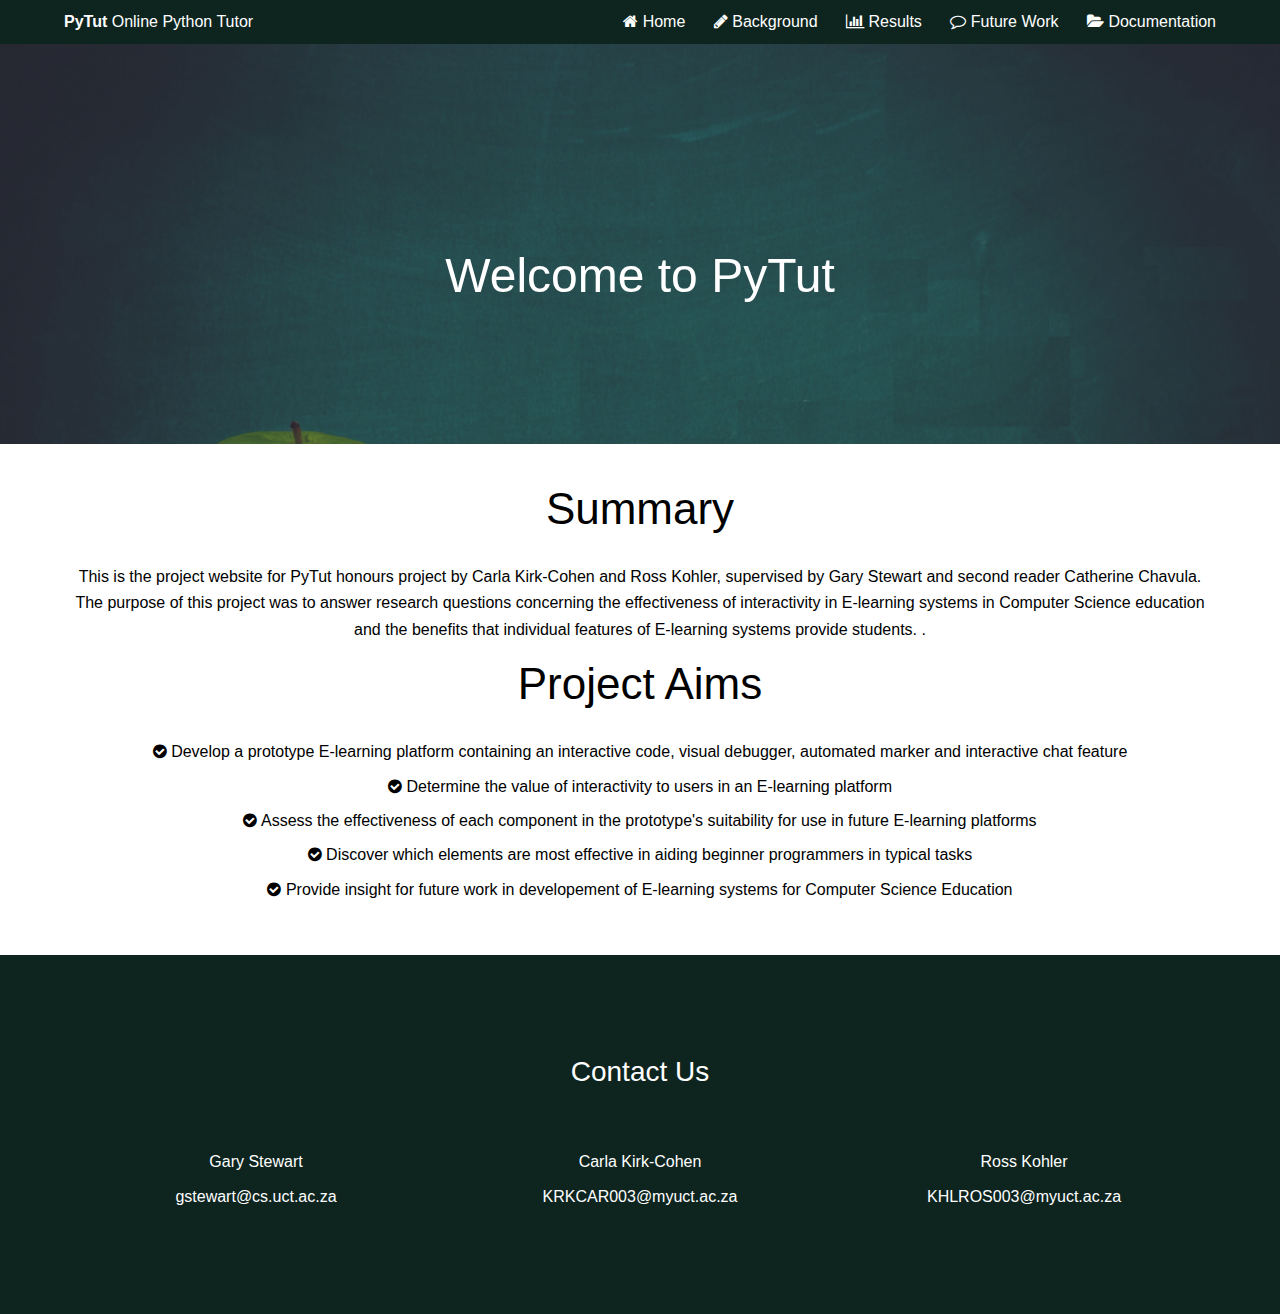
==== commit d87faae3: "content/css" ====
--- a/index.html
+++ b/index.html
@@ -11,7 +11,7 @@
 		<meta name="viewport" content="width=device-width, initial-scale=1" />
 		<link rel="stylesheet" href="assets/css/main.css" />
 	</head>
-	<body>
+	<body class="subpage">
 
 		<!-- Header -->
 			<header id="header">
@@ -21,7 +21,7 @@
 						<a href="index.html"><i class="fa fa-home"></i> Home</a>
 						<a href="background.html"><i class="fa fa-pencil"></i> Background</a>
 						<a href="results.html"><i class="fa fa-bar-chart"></i> Results</a>
-						<a href="conclusions.html"><i class="fa fa-comment-o"></i> Conclusions</a>
+						<a href="futurework.html"><i class="fa fa-comment-o"></i> Future Work</a>
 						<a href="documentation.html"><i class="fa fa-folder-open"></i> Documentation</a>
 					</nav>
 					<a href="#navPanel" class="navPanelToggle"><span class="fa fa-bars"></span></a>
@@ -35,9 +35,6 @@
 						<h1>Welcome to PyTut</h1>
 					</header>
 					<h4 style= "color: white;"></h4>
-					<footer>
-						<a href="#summary" class="button" >View Summary</a>
-					</footer>
 				</div>
 			</section>
 
@@ -46,17 +43,21 @@
 			<section id="summary" class="wrapper align-center">
 				<div class="inner">
 					<div  class="bodyText">
+						<header class="align-center">
+							<h2>Summary</h2>
+						</header>
 						<p>This is the project website for PyTut honours project by Carla Kirk-Cohen and Ross Kohler, supervised by Gary Stewart and second reader Catherine Chavula. The purpose
 						of this project was to answer research questions concerning the effectiveness of interactivity in E-learning systems in Computer Science education and the benefits that individual features
-					of E-learning systems provide students.</p>
+					of E-learning systems provide students. .</p>
 
-					<p> Ross research Q goals		</p>
-
-						<p>Another aim of this project was to determine how the components included in the prototype (interactive code, visual debugging, automated assessment
-							and interactive feedback - all typical components of an E-learning system) can aid beginner programmers in completing programming tasks. Determining which
-							features are most helpful to students is important for the development of future E-learning platforms. Inclusion of features that are not helpful to or
-							used by students runs the risk of confusing or distracting students from the task at hand. </p>
-
+					<header class="align-center">
+						<h2>Project Aims</h2>
+					</header>
+					<p><i class="fa fa-check-circle fa-1.5x"></i> Develop a prototype E-learning platform containing an interactive code, visual debugger, automated marker and interactive chat feature</p>
+					<p><i class="fa fa-check-circle fa-1.5x"></i> Determine the value of interactivity to users in an E-learning platform</p>
+					<p><i class="fa fa-check-circle fa-1.5x"></i> Assess the effectiveness of each component in the prototype's suitability for use in future E-learning platforms</p>
+					<p><i class="fa fa-check-circle fa-1.5x"></i> Discover which elements are most effective in aiding beginner programmers in typical tasks</p>
+					<p><i class="fa fa-check-circle fa-1.5x"></i> Provide insight for future work in developement of E-learning systems for Computer Science Education</p>
 					</div>
 				</div>
 			</section>
--- a/assets/css/main.css
+++ b/assets/css/main.css
@@ -2938,10 +2938,10 @@
 		}
 
 		#banner .inner {
-			border-top: 2px solid rgba(255, 255, 255, 0.2);
+
 			position: relative;
 			z-index: 10005;
-			padding-top: 8em;
+			padding-top: 4em;
 		}
 
 		#banner h1 {
@@ -3167,30 +3167,54 @@
 		}
 
 		h1.research-question {
-  font-size: 25px;
+  font-size: 20px;
   font-family: 'robotobold';
-  margin-bottom: 30px;
-  margin-top: 30px;
+  margin-bottom: 15px;
+  margin-top: 15px;
   color: white;
 }
 
 h3.research-question {
-  font-size: 20px;
+  font-size: 15px;
   font-family: 'robotobold';
-  margin-bottom: 30px;
-  margin-top: 30px;
-  color: white;
+  margin-bottom: 10px;
+  margin-top: 10px;
+	color: white;
 }
 
 div.question-holder {
     width: 100%;
     box-shadow: 0 4px 8px 0 rgba(0, 0, 0, 0.2), 0 6px 20px 0 rgba(0, 0, 0, 0.19);
     text-align: center;
-    background-color: #071112;
-    margin-bottom: 20px;
-    margin-top: 20px;
+    background-color: #0e251f;;
+    margin-bottom: 15px;
+    margin-top: 15px;
     padding-left: 10px;
     padding-right: 10px;
     padding-top: 10px;
     padding-bottom: 10px;
 }
+
+.login-icon {
+    display:inline-block;
+    font-size: 40px;
+    line-height: 40px;
+
+}
+.login-icon[class*='fa-'] {
+
+    display: inline-block;
+    text-align: center;
+    vertical-align: middle;
+}
+.centerWrapper:before {
+    content:'';
+    height: 100%;
+    display: inline-block;
+    vertical-align: middle;
+}
+
+.resultImg{
+    width: 95%;
+    float: center;
+}
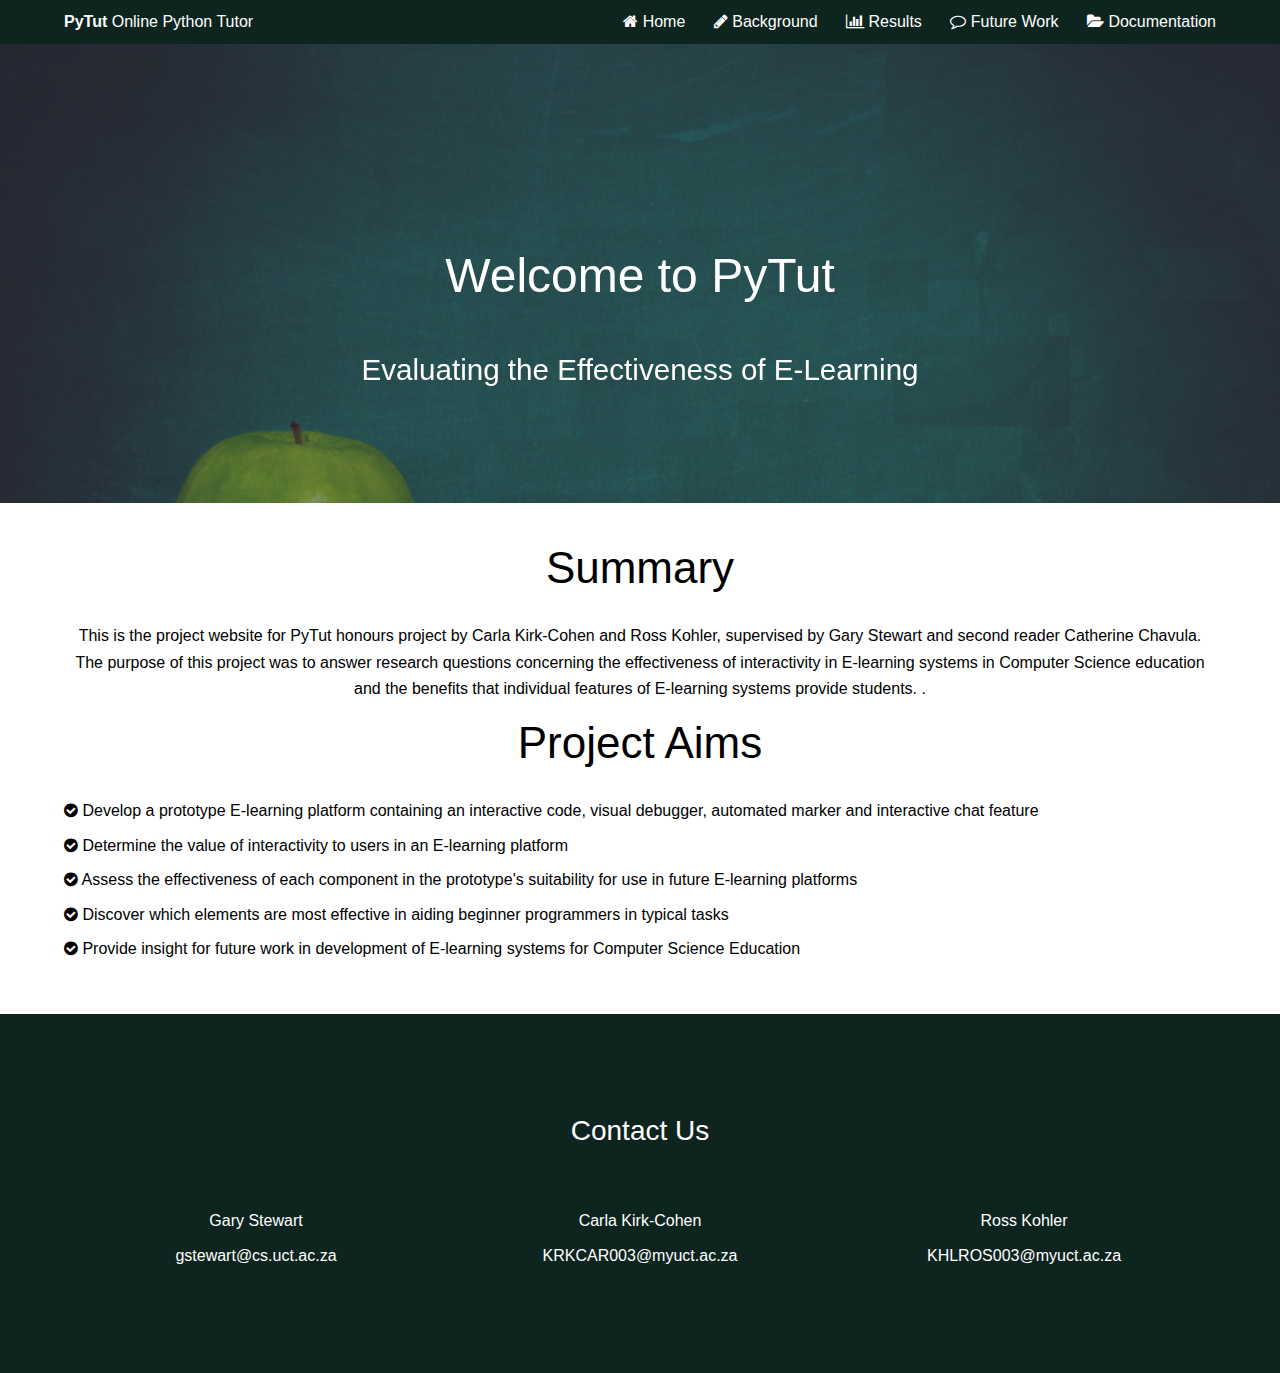
==== commit 18800e31: "formatting" ====
--- a/index.html
+++ b/index.html
@@ -1,101 +1,89 @@
 <!DOCTYPE HTML>
 <!--
-	Projection by TEMPLATED
-	templated.co @templatedco
-	Released for free under the Creative Commons Attribution 3.0 license (templated.co/license)
--->
+    Projection by TEMPLATED
+    templated.co @templatedco
+    Released for free under the Creative Commons Attribution 3.0 license (templated.co/license)
+    -->
 <html>
-	<head>
-		<title>PyTut: Online Python Tutor</title>
-		<meta charset="utf-8" />
-		<meta name="viewport" content="width=device-width, initial-scale=1" />
-		<link rel="stylesheet" href="assets/css/main.css" />
-	</head>
-	<body class="subpage">
-
-		<!-- Header -->
-			<header id="header">
-				<div class="inner">
-					<a href="index.html" class="logo"><strong>PyTut</strong> Online Python Tutor</a>
-					<nav id="nav">
-						<a href="index.html"><i class="fa fa-home"></i> Home</a>
-						<a href="background.html"><i class="fa fa-pencil"></i> Background</a>
-						<a href="results.html"><i class="fa fa-bar-chart"></i> Results</a>
-						<a href="futurework.html"><i class="fa fa-comment-o"></i> Future Work</a>
-						<a href="documentation.html"><i class="fa fa-folder-open"></i> Documentation</a>
-					</nav>
-					<a href="#navPanel" class="navPanelToggle"><span class="fa fa-bars"></span></a>
-				</div>
-			</header>
-
-		<!-- Banner -->
-			<section id="banner">
-				<div class="inner">
-					<header>
-						<h1>Welcome to PyTut</h1>
-					</header>
-					<h4 style= "color: white;"></h4>
-				</div>
-			</section>
-
-
-		<!-- Three -->
-			<section id="summary" class="wrapper align-center">
-				<div class="inner">
-					<div  class="bodyText">
-						<header class="align-center">
-							<h2>Summary</h2>
-						</header>
-						<p>This is the project website for PyTut honours project by Carla Kirk-Cohen and Ross Kohler, supervised by Gary Stewart and second reader Catherine Chavula. The purpose
-						of this project was to answer research questions concerning the effectiveness of interactivity in E-learning systems in Computer Science education and the benefits that individual features
-					of E-learning systems provide students. .</p>
-
-					<header class="align-center">
-						<h2>Project Aims</h2>
-					</header>
-					<p><i class="fa fa-check-circle fa-1.5x"></i> Develop a prototype E-learning platform containing an interactive code, visual debugger, automated marker and interactive chat feature</p>
-					<p><i class="fa fa-check-circle fa-1.5x"></i> Determine the value of interactivity to users in an E-learning platform</p>
-					<p><i class="fa fa-check-circle fa-1.5x"></i> Assess the effectiveness of each component in the prototype's suitability for use in future E-learning platforms</p>
-					<p><i class="fa fa-check-circle fa-1.5x"></i> Discover which elements are most effective in aiding beginner programmers in typical tasks</p>
-					<p><i class="fa fa-check-circle fa-1.5x"></i> Provide insight for future work in developement of E-learning systems for Computer Science Education</p>
-					</div>
-				</div>
-			</section>
-
-		<!-- Footer -->
-			<footer id="footer">
-				<div class="inner">
-
-					<h3>Contact Us</h3>
-					<div class="row">
-                        <div class="col-md-12">
-
-                            <div class="col-md-4">
-                              <p class="contactDetail">Gary Stewart</p>
-                              <p class="contactDetail">gstewart@cs.uct.ac.za</p>
-                            </div>
-
-                            <div class="col-md-4">
-                              <p class="contactDetail">Carla Kirk-Cohen</p>
-                              <p class="contactDetail">KRKCAR003@myuct.ac.za</p>
-                            </div>
-
-                            <div class="col-md-4">
-                              <p class="contactDetail">Ross Kohler</p>
-                              <p class="contactDetail">KHLROS003@myuct.ac.za</p>
-                            </div>
+    <head>
+        <title>PyTut: Online Python Tutor</title>
+        <meta charset="utf-8" />
+        <meta name="viewport" content="width=device-width, initial-scale=1" />
+        <link rel="stylesheet" href="assets/css/main.css" />
+    </head>
+    <body class="subpage">
+        <!-- Header -->
+        <header id="header">
+            <div class="inner">
+                <a href="index.html" class="logo"><strong>PyTut</strong> Online Python Tutor</a>
+                <nav id="nav">
+                    <a href="index.html"><i class="fa fa-home"></i> Home</a>
+                    <a href="background.html"><i class="fa fa-pencil"></i> Background</a>
+                    <a href="results.html"><i class="fa fa-bar-chart"></i> Results</a>
+                    <a href="futurework.html"><i class="fa fa-comment-o"></i> Future Work</a>
+                    <a href="documentation.html"><i class="fa fa-folder-open"></i> Documentation</a>
+                </nav>
+                <a href="#navPanel" class="navPanelToggle"><span class="fa fa-bars"></span></a>
+            </div>
+        </header>
+        <!-- Banner -->
+        <section id="banner">
+            <div class="inner">
+                <header>
+                    <h1>Welcome to PyTut</h1>
+                    <h2 style="color:white;"> Evaluating the Effectiveness of E-Learning</h2>
+                </header>
+                <h4 style= "color: white;"></h4>
+            </div>
+        </section>
+        <!-- Three -->
+        <section id="summary" class="wrapper align-center">
+            <div class="inner">
+                <div  class="bodyText">
+                    <header class="align-center">
+                        <h2>Summary</h2>
+                    </header>
+                    <p>This is the project website for PyTut honours project by Carla Kirk-Cohen and Ross Kohler, supervised by Gary Stewart and second reader Catherine Chavula. The purpose
+                        of this project was to answer research questions concerning the effectiveness of interactivity in E-learning systems in Computer Science education and the benefits that individual features
+                        of E-learning systems provide students. .
+                    </p>
+                    <header class="align-center">
+                        <h2>Project Aims</h2>
+                    </header><div class="align-left">
+                    <p><i class="fa fa-check-circle fa-1.5x"></i> Develop a prototype E-learning platform containing an interactive code, visual debugger, automated marker and interactive chat feature</p>
+                    <p><i class="fa fa-check-circle fa-1.5x"></i> Determine the value of interactivity to users in an E-learning platform</p>
+                    <p><i class="fa fa-check-circle fa-1.5x"></i> Assess the effectiveness of each component in the prototype's suitability for use in future E-learning platforms</p>
+                    <p><i class="fa fa-check-circle fa-1.5x"></i> Discover which elements are most effective in aiding beginner programmers in typical tasks</p>
+                    <p><i class="fa fa-check-circle fa-1.5x"></i> Provide insight for future work in development of E-learning systems for Computer Science Education</p>
+                </div></div>
+            </div>
+        </section>
+        <!-- Footer -->
+        <footer id="footer">
+            <div class="inner">
+                <h3>Contact Us</h3>
+                <div class="row">
+                    <div class="col-md-12">
+                        <div class="col-md-4">
+                            <p class="contactDetail">Gary Stewart</p>
+                            <p class="contactDetail">gstewart@cs.uct.ac.za</p>
+                        </div>
+                        <div class="col-md-4">
+                            <p class="contactDetail">Carla Kirk-Cohen</p>
+                            <p class="contactDetail">KRKCAR003@myuct.ac.za</p>
+                        </div>
+                        <div class="col-md-4">
+                            <p class="contactDetail">Ross Kohler</p>
+                            <p class="contactDetail">KHLROS003@myuct.ac.za</p>
                         </div>
                     </div>
-
-
-				</div>
-			</footer>
-
-		<!-- Scripts -->
-			<script src="assets/js/jquery.min.js"></script>
-			<script src="assets/js/skel.min.js"></script>
-			<script src="assets/js/util.js"></script>
-			<script src="assets/js/main.js"></script>
-
-	</body>
+                </div>
+            </div>
+        </footer>
+        <!-- Scripts -->
+        <script src="assets/js/jquery.min.js"></script>
+        <script src="assets/js/skel.min.js"></script>
+        <script src="assets/js/util.js"></script>
+        <script src="assets/js/main.js"></script>
+    </body>
 </html>
--- a/assets/css/main.css
+++ b/assets/css/main.css
@@ -3186,7 +3186,7 @@
     width: 100%;
     box-shadow: 0 4px 8px 0 rgba(0, 0, 0, 0.2), 0 6px 20px 0 rgba(0, 0, 0, 0.19);
     text-align: center;
-    background-color: #0e251f;;
+    background-color: #0e251f;
     margin-bottom: 15px;
     margin-top: 15px;
     padding-left: 10px;
@@ -3215,6 +3215,139 @@
 }
 
 .resultImg{
-    width: 95%;
+    width: 90%;
     float: center;
 }
+
+figcaption{
+	text-emphasis: italic;
+	font-size: 0.8em;
+}
+
+.timeline {
+  list-style: none;
+  padding: 20px 0 20px;
+  position: relative;
+}
+.timeline:before {
+  top: 0;
+  bottom: 0;
+  position: absolute;
+  content: " ";
+  width: 3px;
+  background-color: #eeeeee;
+  left: 50%;
+  margin-left: -1.5px;
+}
+.timeline > li {
+  margin-bottom: 20px;
+  position: relative;
+}
+.timeline > li:before,
+.timeline > li:after {
+  content: " ";
+  display: table;
+}
+.timeline > li:after {
+  clear: both;
+}
+.timeline > li:before,
+.timeline > li:after {
+  content: " ";
+  display: table;
+}
+.timeline > li:after {
+  clear: both;
+}
+.timeline > li > .timeline-panel {
+  width: 50%;
+  float: left;
+  border: 1px solid #d4d4d4;
+  border-radius: 2px;
+  padding: 20px;
+  position: relative;
+  -webkit-box-shadow: 0 1px 6px rgba(0, 0, 0, 0.175);
+  box-shadow: 0 1px 6px rgba(0, 0, 0, 0.175);
+}
+.timeline > li.timeline-inverted + li:not(.timeline-inverted),
+.timeline > li:not(.timeline-inverted) + li.timeline-inverted {
+margin-top: -60px;
+}
+
+.timeline > li:not(.timeline-inverted) {
+padding-right:90px;
+}
+
+.timeline > li.timeline-inverted {
+padding-left:90px;
+}
+.timeline > li > .timeline-panel:before {
+  position: absolute;
+  top: 26px;
+  right: -15px;
+  display: inline-block;
+  border-top: 15px solid transparent;
+  border-left: 15px solid #ccc;
+  border-right: 0 solid #ccc;
+  border-bottom: 15px solid transparent;
+  content: " ";
+}
+.timeline > li > .timeline-panel:after {
+  position: absolute;
+  top: 27px;
+  right: -14px;
+  display: inline-block;
+  border-top: 14px solid transparent;
+  border-left: 14px solid #fff;
+  border-right: 0 solid #fff;
+  border-bottom: 14px solid transparent;
+  content: " ";
+}
+.timeline > li > .timeline-badge {
+  color: #fff;
+  width: 50px;
+  height: 50px;
+  line-height: 50px;
+  font-size: 1.4em;
+  text-align: center;
+  position: absolute;
+  top: 16px;
+  left: 50%;
+  margin-left: -25px;
+  background-color: #999999;
+  z-index: 100;
+  border-top-right-radius: 50%;
+  border-top-left-radius: 50%;
+  border-bottom-right-radius: 50%;
+  border-bottom-left-radius: 50%;
+}
+.timeline > li.timeline-inverted > .timeline-panel {
+  float: right;
+}
+.timeline > li.timeline-inverted > .timeline-panel:before {
+  border-left-width: 0;
+  border-right-width: 15px;
+  left: -15px;
+  right: auto;
+}
+.timeline > li.timeline-inverted > .timeline-panel:after {
+  border-left-width: 0;
+  border-right-width: 14px;
+  left: -14px;
+  right: auto;
+}
+.timeline-badge {
+  background-color: #0e251f !important;
+}
+
+.timeline-title {
+  margin-top: 0;
+  color: inherit;
+}
+.timeline-body > p,
+.timeline-body > ul {
+  margin-bottom: 0;
+}
+.timeline-body > p + p {
+  margin-top: 5px;
+}
